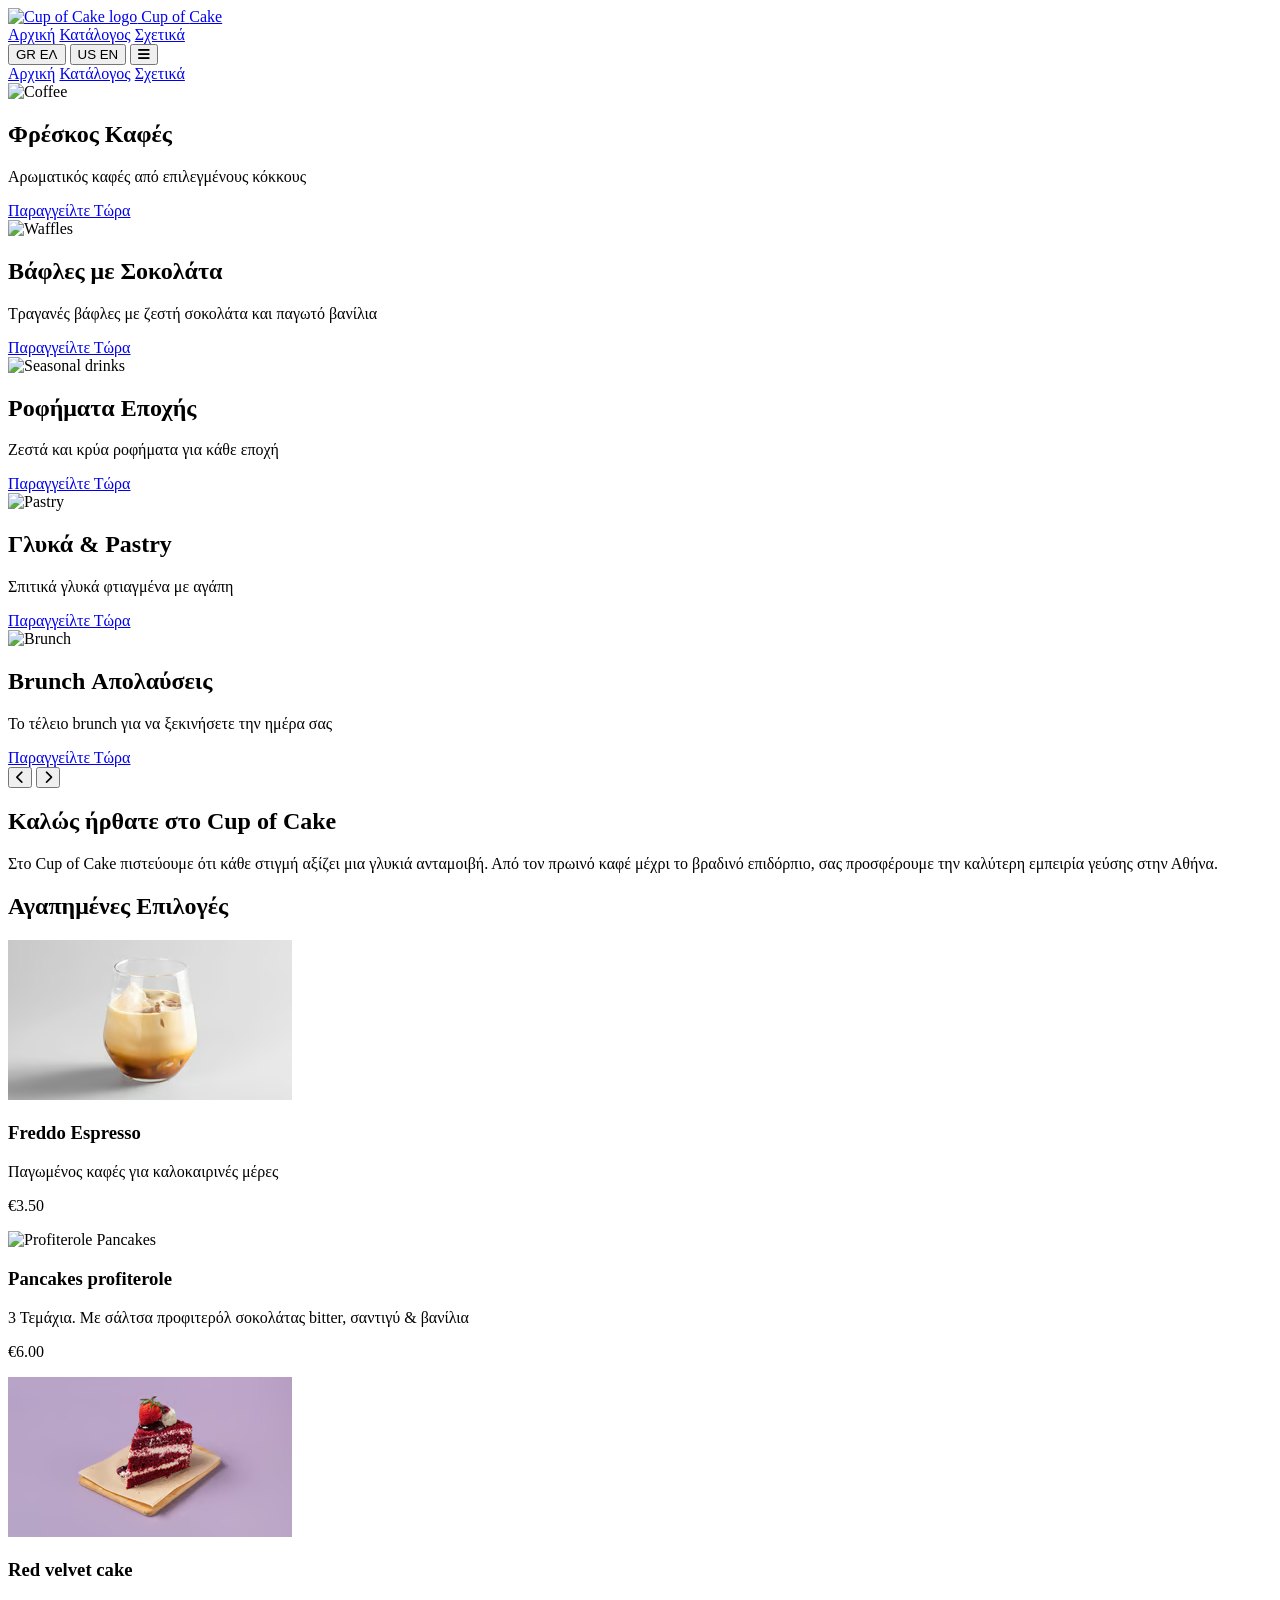
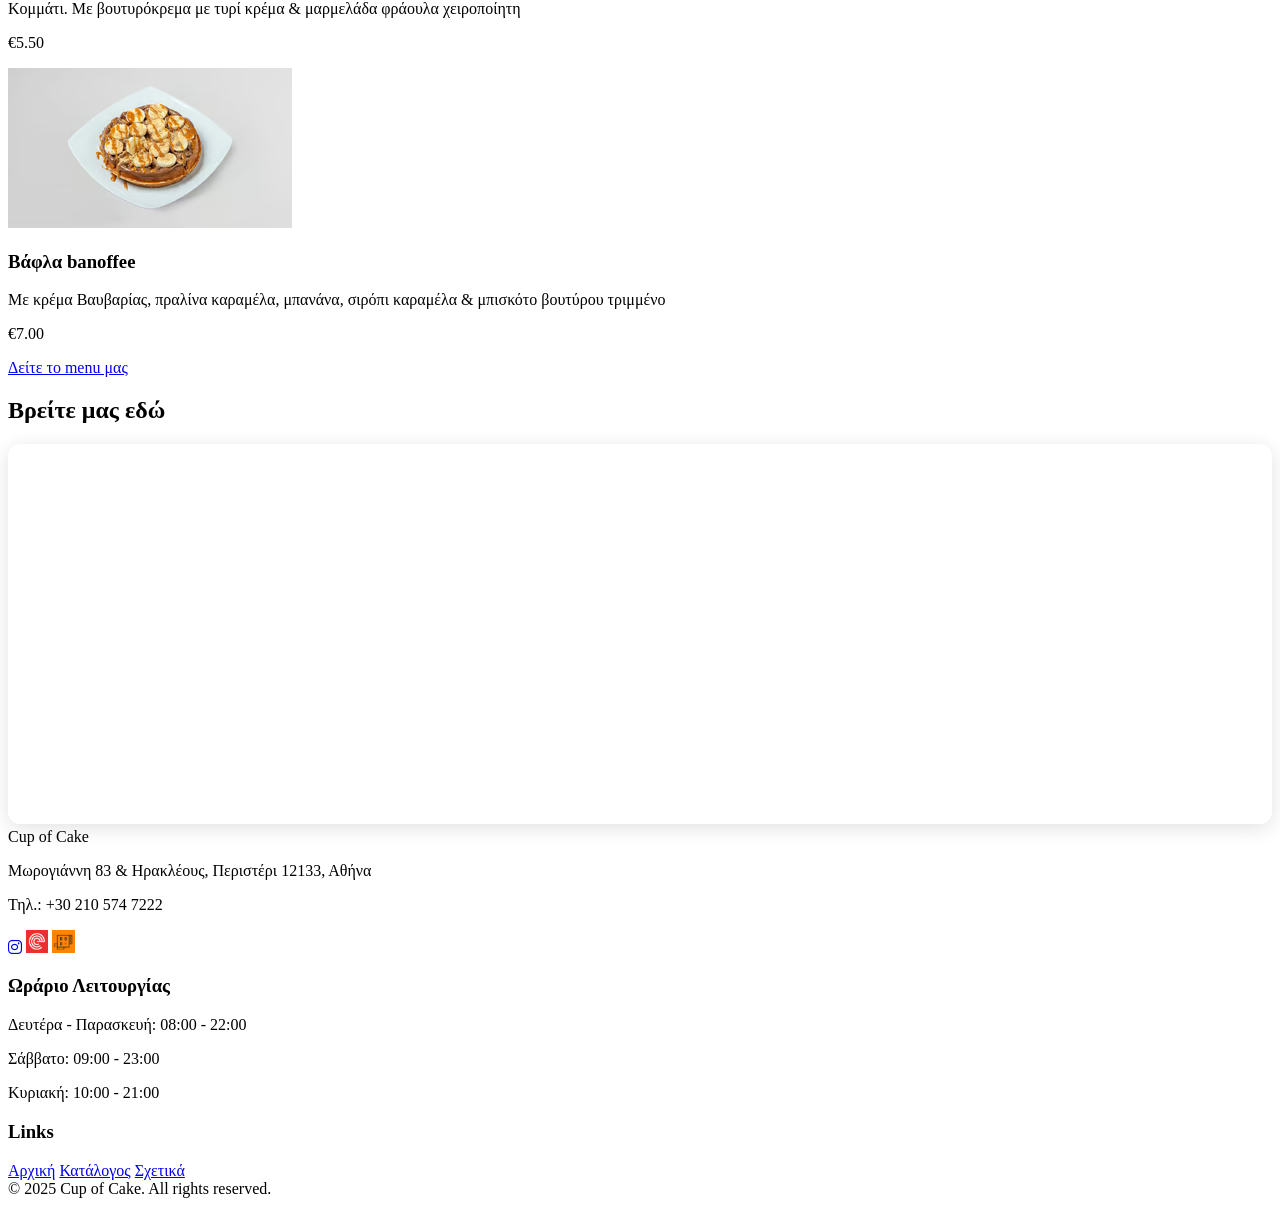
==== index.html @ 383d657e "Update featured items: Replace placeholder images and update descriptions for accuracy" ====
<!DOCTYPE html>
<html lang="el">
<head>
  <meta charset="UTF-8" />
  <meta name="viewport" content="width=device-width, initial-scale=1.0" />
  <title>Cup of Cake - Καφές & Γλυκά</title>
  <script src="https://cdn.tailwindcss.com"></script>
  <link rel="stylesheet" href="https://cdnjs.cloudflare.com/ajax/libs/font-awesome/6.5.0/css/all.min.css" />
  <link rel="stylesheet" href="assets/styles.css" />
</head>
<body>
  <!-- Content -->


  <!-- ══════════ CAROUSEL ══════════ -->
  <section id="carousel" aria-label="Featured items carousel">

    <!-- Slide 1 -->
    <div class="slide active">
      <img class="slide-img" src="https://images.unsplash.com/photo-1509042239860-f550ce710b93?w=1400&q=80" alt="Coffee" />
      <div class="slide-overlay"></div>
      <div class="slide-caption">
        <h2 data-i18n="slide1-title">Φρέσκος Καφές</h2>
        <p data-i18n="slide1-desc">Αρωματικός καφές από επιλεγμένους κόκκους</p>
        <a href="menu.html" class="carousel-btn-cta" data-i18n="carousel-btn-order">Παραγγείλτε Τώρα</a>
      </div>
    </div>

    <!-- Slide 2 -->
    <div class="slide">
      <img class="slide-img" src="https://images.unsplash.com/photo-1562376552-0d160a2f238d?w=1400&q=80" alt="Waffles" />
      <div class="slide-overlay"></div>
      <div class="slide-caption">
        <h2 data-i18n="slide2-title">Βάφλες με Σοκολάτα</h2>
        <p data-i18n="slide2-desc">Τραγανές βάφλες με ζεστή σοκολάτα και παγωτό βανίλια</p>
        <a href="menu.html" class="carousel-btn-cta" data-i18n="carousel-btn-order">Παραγγείλτε Τώρα</a>
      </div>
    </div>

    <!-- Slide 3 -->
    <div class="slide">
      <img class="slide-img" src="https://images.unsplash.com/photo-1495474472287-4d71bcdd2085?w=1400&q=80" alt="Seasonal drinks" />
      <div class="slide-overlay"></div>
      <div class="slide-caption">
        <h2 data-i18n="slide3-title">Ροφήματα Εποχής</h2>
        <p data-i18n="slide3-desc">Ζεστά και κρύα ροφήματα για κάθε εποχή</p>
        <a href="menu.html" class="carousel-btn-cta" data-i18n="carousel-btn-order">Παραγγείλτε Τώρα</a>
      </div>
    </div>

    <!-- Slide 4 -->
    <div class="slide">
      <img class="slide-img" src="https://images.unsplash.com/photo-1488477181946-6428a0291777?w=1400&q=80" alt="Pastry" />
      <div class="slide-overlay"></div>
      <div class="slide-caption">
        <h2 data-i18n="slide4-title">Γλυκά & Pastry</h2>
        <p data-i18n="slide4-desc">Σπιτικά γλυκά φτιαγμένα με αγάπη</p>
        <a href="menu.html" class="carousel-btn-cta" data-i18n="carousel-btn-order">Παραγγείλτε Τώρα</a>
      </div>
    </div>

    <!-- Slide 5 -->
    <div class="slide">
      <img class="slide-img" src="https://images.unsplash.com/photo-1533089860892-a7c6f0a88666?w=1400&q=80" alt="Brunch" />
      <div class="slide-overlay"></div>
      <div class="slide-caption">
        <h2 data-i18n="slide5-title">Brunch Απολαύσεις</h2>
        <p data-i18n="slide5-desc">Το τέλειο brunch για να ξεκινήσετε την ημέρα σας</p>
        <a href="menu.html" class="carousel-btn-cta" data-i18n="carousel-btn-order">Παραγγείλτε Τώρα</a>
      </div>
    </div>

    <!-- Controls -->
    <button class="carousel-arrow" id="prev-btn" aria-label="Previous"><i class="fa fa-chevron-left"></i></button>
    <button class="carousel-arrow" id="next-btn" aria-label="Next"><i class="fa fa-chevron-right"></i></button>
    <div id="dots">
      <span class="dot active" data-idx="0"></span>
      <span class="dot" data-idx="1"></span>
      <span class="dot" data-idx="2"></span>
      <span class="dot" data-idx="3"></span>
      <span class="dot" data-idx="4"></span>
    </div>
  </section>

  <!-- ══════════ INTRO ══════════ -->
  <section id="intro" class="py-16 px-6">
    <div class="max-w-4xl mx-auto text-center">
      <h2 class="section-title mx-auto" data-i18n="intro-title">Καλώς ήρθατε στο Cup of Cake</h2>
      <p class="mt-6 text-lg leading-relaxed text-gray-700" data-i18n="intro-text">
        Στο Cup of Cake πιστεύουμε ότι κάθε στιγμή αξίζει μια γλυκιά ανταμοιβή. 
        Από τον πρωινό καφέ μέχρι το βραδινό επιδόρπιο, σας προσφέρουμε την καλύτερη εμπειρία γεύσης στην Αθήνα.
      </p>
    </div>
  </section>

  <!-- ══════════ FEATURED ITEMS ══════════ -->
  <section class="py-16 px-6" style="background: var(--pale-3);">
    <div class="max-w-7xl mx-auto">
      <div class="text-center mb-12">
        <h2 class="section-title mx-auto" data-i18n="featured-title">Αγαπημένες Επιλογές</h2>
      </div>
      <div class="grid grid-cols-1 sm:grid-cols-2 lg:grid-cols-4 gap-8">
        <!-- Card 1 -->
        <div class="feat-card">
          <img src="assets/freddo-espresso.avif" alt="Freddo Espresso" />
          <div class="p-4">
            <h3 class="font-bold text-lg" style="color:var(--primary-dark)" data-i18n="feat1-name">Freddo Espresso</h3>
            <p class="text-gray-500 text-sm mt-1" data-i18n="feat1-desc">Παγωμένος καφές για καλοκαιρινές μέρες</p>
            <p class="font-bold mt-3" style="color:var(--primary-light)">€3.50</p>
          </div>
        </div>
        <!-- Card 2 -->
        <div class="feat-card">
          <img src="assets/profiterole_pancake.avif" alt="Profiterole Pancakes" />
          <div class="p-4">
            <h3 class="font-bold text-lg" style="color:var(--primary-dark)" data-i18n="feat2-name">Pancakes profiterole</h3>
            <p class="text-gray-500 text-sm mt-1" data-i18n="feat2-desc">3 Τεμάχια. Με σάλτσα προφιτερόλ σοκολάτας bitter, σαντιγύ & βανίλια</p>
            <p class="font-bold mt-3" style="color:var(--primary-light)">€6.00</p>
          </div>
        </div>
        <!-- Card 3 -->
        <div class="feat-card">
          <img src="assets/red_velvet.avif" alt="Red Velvet" />
          <div class="p-4">
            <h3 class="font-bold text-lg" style="color:var(--primary-dark)" data-i18n="feat3-name">Red velvet cake</h3>
            <p class="text-gray-500 text-sm mt-1" data-i18n="feat3-desc">Κομμάτι. Με βουτυρόκρεμα με τυρί κρέμα & μαρμελάδα φράουλα χειροποίητη</p>
            <p class="font-bold mt-3" style="color:var(--primary-light)">€5.50</p>
          </div>
        </div>
        <!-- Card 4 -->
        <div class="feat-card">
          <img src="assets/baphla-banoffee.avif" alt="Banoffee Waffles" />
          <div class="p-4">
            <h3 class="font-bold text-lg" style="color:var(--primary-dark)" data-i18n="feat4-name">Βάφλα banoffee</h3>
            <p class="text-gray-500 text-sm mt-1" data-i18n="feat4-desc">Με κρέμα Βαυβαρίας, πραλίνα καραμέλα, μπανάνα, σιρόπι καραμέλα & μπισκότο βουτύρου τριμμένο</p>
            <p class="font-bold mt-3" style="color:var(--primary-light)">€7.00</p>
          </div>
        </div>
      </div>
      <div class="text-center mt-10">
        <a href="menu.html" class="btn-primary" data-i18n="view-menu-btn">Δείτε το menu μας</a>
      </div>
    </div>
  </section>

  <!-- ══════════ MAP ══════════ -->
  <section id="map-section" class="py-12 px-6">
    <div class="max-w-5xl mx-auto">
      <h2 class="section-title text-center w-full block mb-8" data-i18n="footer-map-title">Βρείτε μας εδώ</h2>
      <div class="map-container">
        <iframe
          title="Cup of Cake location"
          src="https://www.google.com/maps/embed?pb=!1m18!1m12!1m3!1d3144.0!2d23.6897!3d37.9984!2m3!1f0!2f0!3f0!3m2!1i1024!2i768!4f13.1!3m3!1m2!1s0x14a1bd1f067782a3%3A0x2736354576668bfe!2sMorogianni%2083%2C%20Peristeri%20121%2033!5e0!3m2!1sel!2sgr!4v1700000000000!5m2!1sel!2sgr"
          width="100%"
          height="380"
          style="border:0; border-radius:12px; box-shadow:0 4px 20px rgba(0,0,0,0.12);"
          allowfullscreen=""
          loading="lazy"
          referrerpolicy="no-referrer-when-downgrade">
        </iframe>
      </div>
    </div>
  </section>


  <!-- ══════════ SCRIPTS ══════════ -->
  <script src="js/translations.js"></script>
  <script src="js/load-components.js"></script>
  <script>
    // ── Carousel ──────────────────────────────────────────────────────────────
    const slides = document.querySelectorAll('.slide');
    const dots   = document.querySelectorAll('.dot');
    let current  = 0;
    let timer;

    function showSlide(n) {
      slides[current].classList.remove('active');
      dots[current].classList.remove('active');
      current = (n + slides.length) % slides.length;
      slides[current].classList.add('active');
      dots[current].classList.add('active');
    }

    function startAutoplay() {
      timer = setInterval(() => showSlide(current + 1), 5000);
    }
    function stopAutoplay() { clearInterval(timer); }

    document.getElementById('prev-btn').addEventListener('click', () => { stopAutoplay(); showSlide(current - 1); startAutoplay(); });
    document.getElementById('next-btn').addEventListener('click', () => { stopAutoplay(); showSlide(current + 1); startAutoplay(); });

    dots.forEach(dot => {
      dot.addEventListener('click', () => { stopAutoplay(); showSlide(+dot.dataset.idx); startAutoplay(); });
    });

    const carousel = document.getElementById('carousel');
    carousel.addEventListener('mouseenter', stopAutoplay);
    carousel.addEventListener('mouseleave', startAutoplay);

    startAutoplay();
  </script>
</body>
</html>
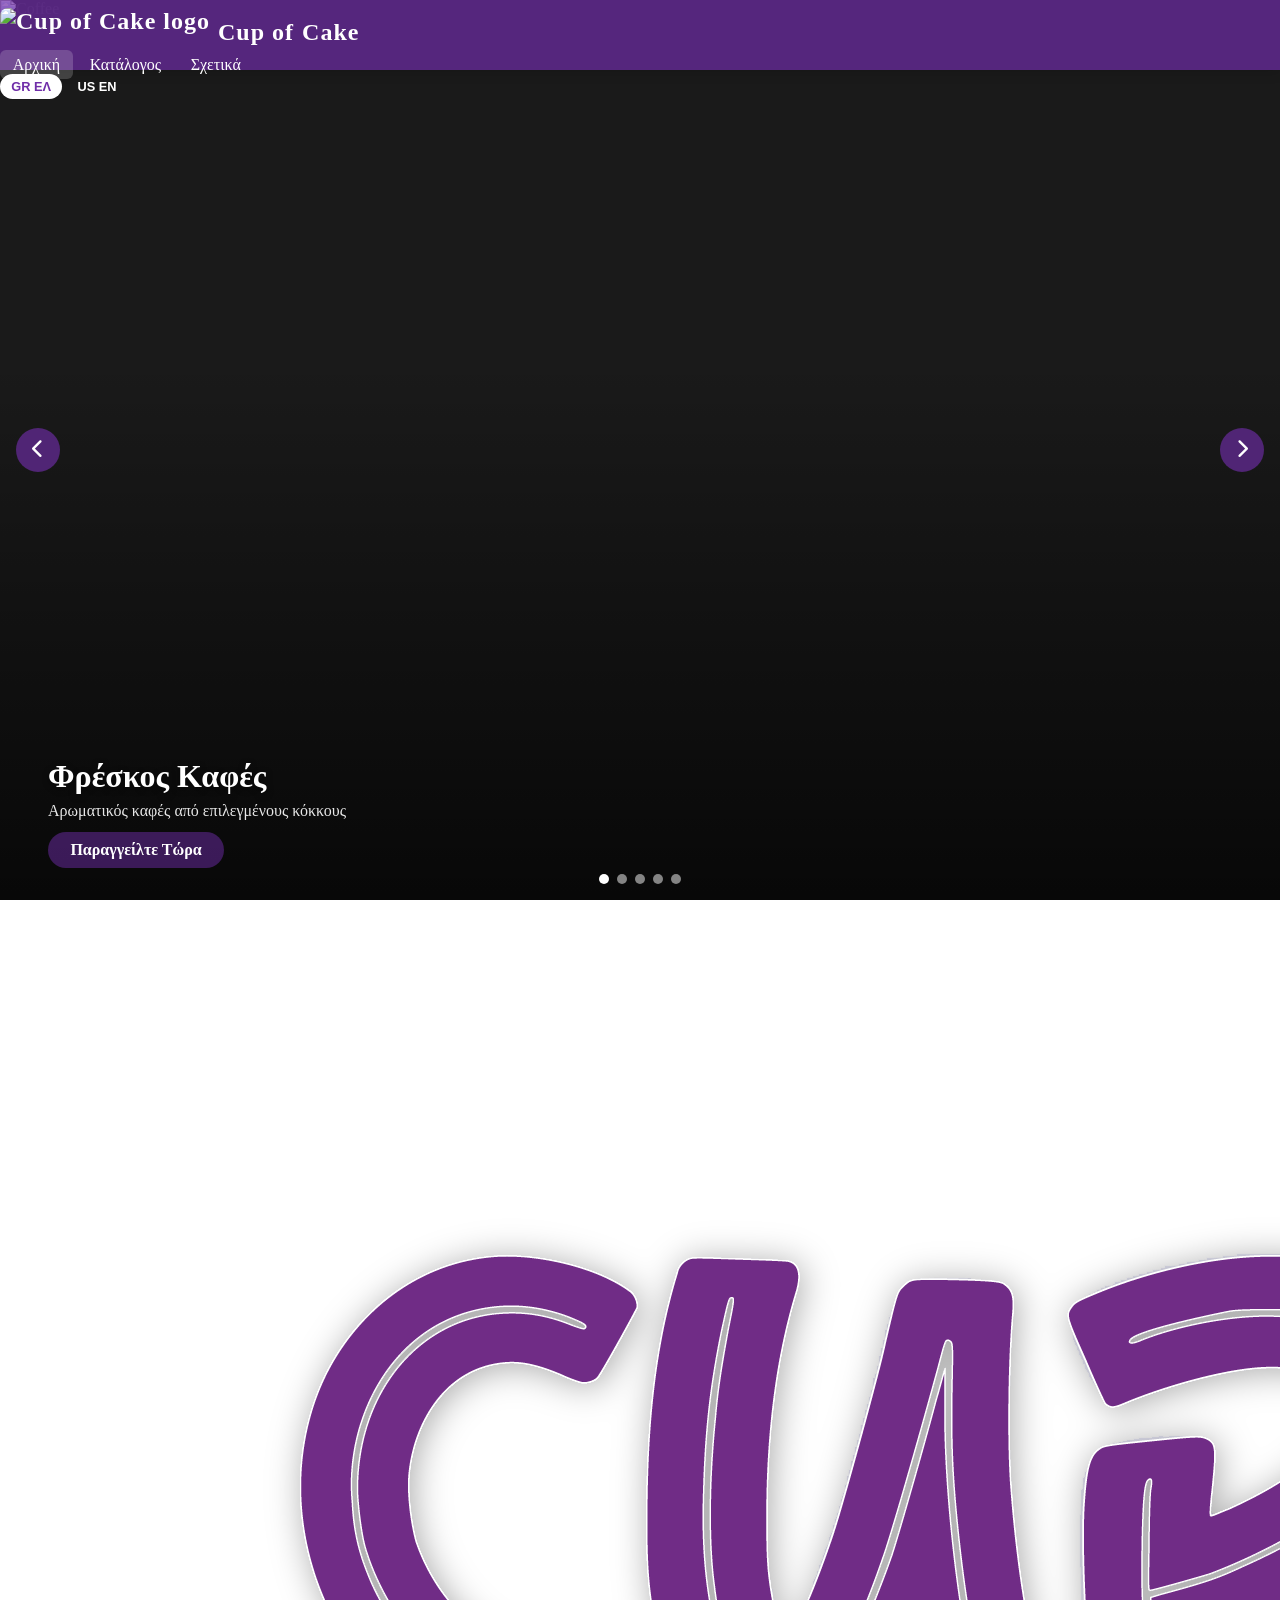
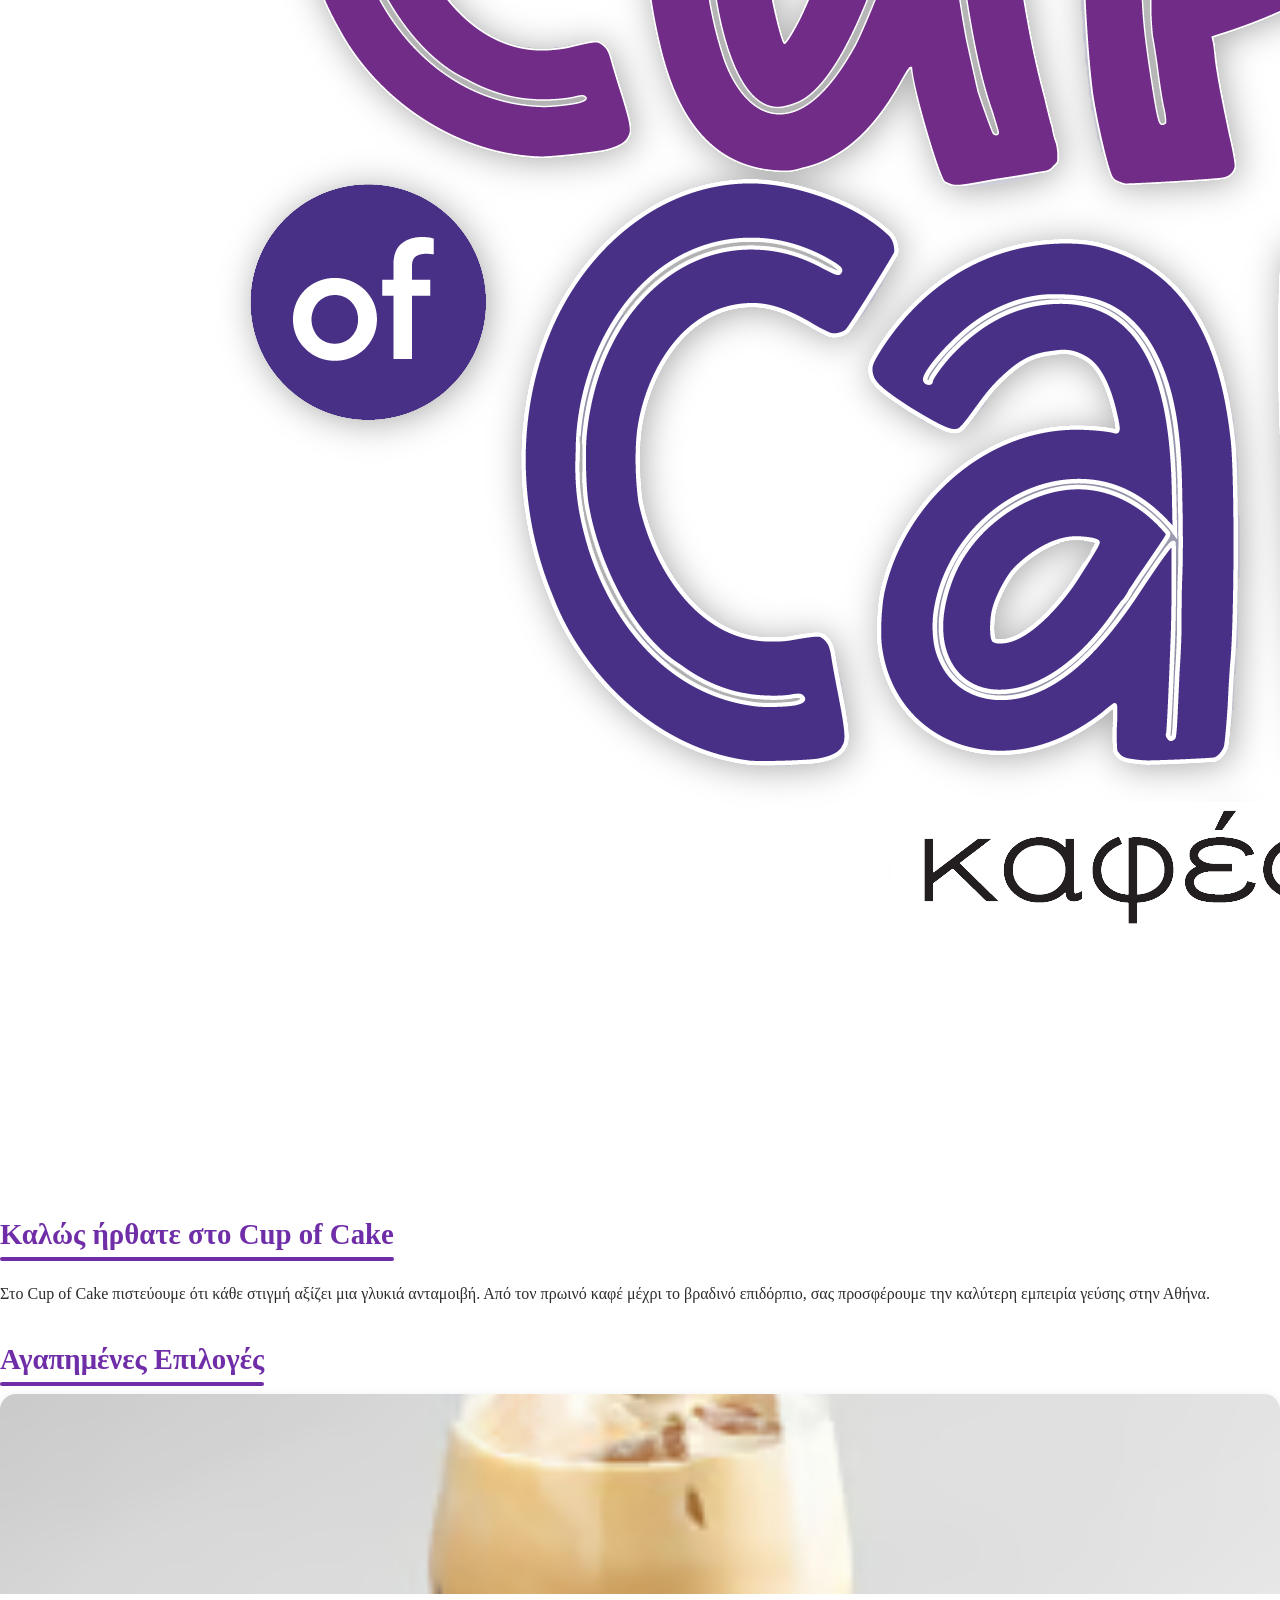
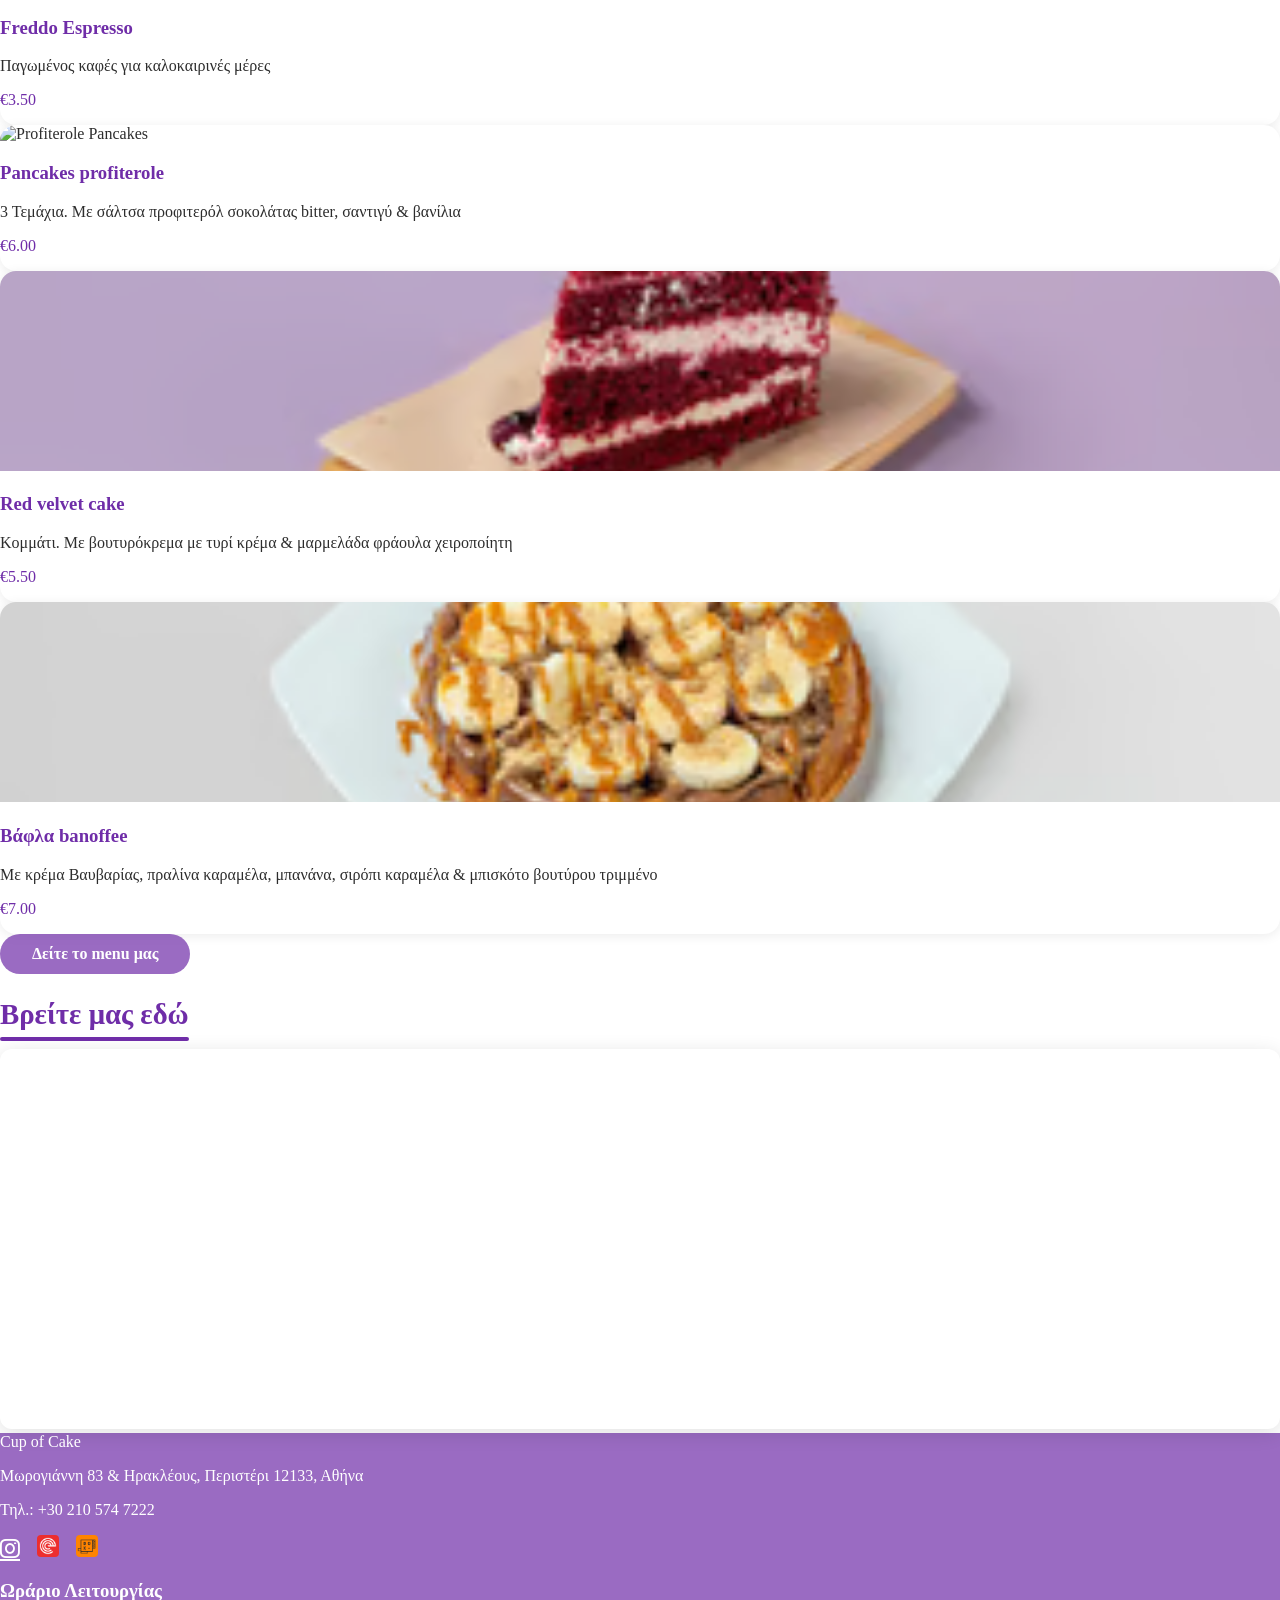
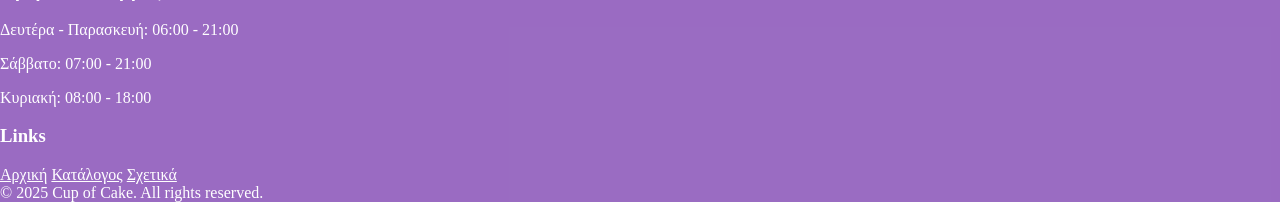
==== commit 56e5c69d: "Update intro section: Enhance layout with logo and text grid for improved presentation" ====
--- a/index.html
+++ b/index.html
@@ -84,12 +84,21 @@
 
   <!-- ══════════ INTRO ══════════ -->
   <section id="intro" class="py-16 px-6">
-    <div class="max-w-4xl mx-auto text-center">
-      <h2 class="section-title mx-auto" data-i18n="intro-title">Καλώς ήρθατε στο Cup of Cake</h2>
-      <p class="mt-6 text-lg leading-relaxed text-gray-700" data-i18n="intro-text">
-        Στο Cup of Cake πιστεύουμε ότι κάθε στιγμή αξίζει μια γλυκιά ανταμοιβή. 
-        Από τον πρωινό καφέ μέχρι το βραδινό επιδόρπιο, σας προσφέρουμε την καλύτερη εμπειρία γεύσης στην Αθήνα.
-      </p>
+    <div class="max-w-6xl mx-auto">
+      <div class="grid grid-cols-1 lg:grid-cols-2 gap-12 items-center">
+        <!-- Left: Logo -->
+        <div class="flex justify-center">
+          <img src="assets/logo.png" alt="Cup of Cake logo" class="max-w-md" />
+        </div>
+        <!-- Right: Text -->
+        <div>
+          <h2 class="section-title" data-i18n="intro-title">Καλώς ήρθατε στο Cup of Cake</h2>
+          <p class="mt-6 text-lg leading-relaxed text-gray-700" data-i18n="intro-text">
+            Στο Cup of Cake πιστεύουμε ότι κάθε στιγμή αξίζει μια γλυκιά ανταμοιβή. 
+            Από τον πρωινό καφέ μέχρι το βραδινό επιδόρπιο, σας προσφέρουμε την καλύτερη εμπειρία γεύσης στην Αθήνα.
+          </p>
+        </div>
+      </div>
     </div>
   </section>
 
--- a/assets/styles.css
+++ b/assets/styles.css
@@ -0,0 +1,476 @@
+:root {
+  --primary-dark: #6F2DA8;
+  --primary-light: #6F2DA8;
+  --pale-1: #FFFFFF;
+  --pale-2: #FFFFFF;
+  --pale-3: #FFFFFF;
+  --text-dark: #2D2D2D;
+  --text-light: #FFFFFF;
+}
+
+* { box-sizing: border-box; }
+
+body {
+  font-family: Tahoma, Verdana;
+  color: var(--text-dark);
+  background-color: var(--pale-3);
+  margin: 0;
+}
+
+/* ── Sticky Navbar ─────────────────────────────── */
+#navbar {
+  position: fixed;
+  top: 0;
+  left: 0;
+  right: 0;
+  z-index: 1000;
+  background: rgba(111, 45, 168, 0.7);
+  box-shadow: 0 2px 12px rgba(0,0,0,0.15);
+  height: 70px;
+}
+
+#navbar > div {
+  padding-top: 0.5rem;
+  padding-bottom: 0;
+}
+
+.nav-logo {
+  font-size: 1.5rem;
+  font-weight: 800;
+  color: var(--text-light);
+  text-decoration: none;
+  letter-spacing: 1px;
+  display: flex;
+  align-items: center;
+  gap: 0.5rem;
+  transition: transform 0.8s ease;
+}
+
+.nav-logo img {
+  height: 3rem;
+  width: auto;
+  border-radius: 8px;
+  transition: transform 1s cubic-bezier(0.68, -0.55, 0.265, 1.55);
+}
+
+.nav-logo:hover img {
+  transform: rotate(360deg);
+}
+
+.nav-link {
+  color: var(--text-light);
+  text-decoration: none;
+  font-weight: 500;
+  padding: 0.4rem 0.8rem;
+  border-radius: 6px;
+  transition: background 0.25s, color 0.25s, letter-spacing 0.25s;
+}
+
+.nav-link:hover {
+  background: rgba(255,255,255,0.18);
+  letter-spacing: 0.05em;
+}
+
+.nav-link.active {
+  background: rgba(255,255,255,0.18);
+}
+
+/* ── Language buttons ──────────────────────────── */
+.lang-toggle {
+  display: flex;
+  background: rgba(255,255,255,0.15);
+  border-radius: 20px;
+  padding: 2px;
+  gap: 2px;
+}
+
+.lang-btn {
+  cursor: pointer;
+  padding: 0.3rem 0.7rem;
+  border-radius: 18px;
+  border: none;
+  background: transparent;
+  color: var(--text-light);
+  font-size: 0.8rem;
+  font-weight: 600;
+  transition: background 0.2s, color 0.2s;
+}
+
+.lang-btn:hover { background: rgba(255,255,255,0.1); }
+
+.lang-btn.lang-active {
+  background: var(--text-light);
+  color: var(--primary-dark);
+}
+
+/* ── Hamburger menu ────────────────────────────── */
+#nav-toggle { display: none; }
+#mobile-menu { display: none; }
+
+@media (max-width: 767px) {
+  #nav-toggle { display: block; }
+  #mobile-menu { background: var(--primary-dark); padding: 0.5rem 1rem 1rem; }
+  #mobile-menu.open { display: block; }
+  #mobile-menu .nav-link { display: block; padding: 0.5rem 0; }
+}
+
+/* ── Hero Carousel (index.html) ────────────────── */
+#carousel {
+  position: relative;
+  overflow: hidden;
+  width: 100%;
+  height: calc(100dvh);
+  background: #1a1a1a;
+}
+
+@media (max-width: 767px) { #carousel { height: 70vh; } }
+
+.slide {
+  position: absolute;
+  inset: 0;
+  opacity: 0;
+  transition: opacity 0.8s ease;
+  display: flex;
+  align-items: flex-end;
+}
+
+.slide.active { opacity: 1; z-index: 1; }
+
+.slide-img {
+  position: absolute;
+  inset: 0;
+  width: 100%;
+  height: 100%;
+  object-fit: cover;
+}
+
+.slide-overlay {
+  position: absolute;
+  inset: 0;
+  background: linear-gradient(to top, rgba(0,0,0,0.7) 0%, transparent 60%);
+}
+
+.slide-caption {
+  position: relative;
+  z-index: 2;
+  padding: 2rem 3rem;
+  color: var(--text-light);
+}
+
+@media (max-width: 767px) { .slide-caption { padding: 1rem 1.2rem; } }
+
+.slide-caption h2 {
+  font-size: 2rem;
+  font-weight: 800;
+  margin: 0 0 0.4rem;
+  text-shadow: 0 2px 6px rgba(0,0,0,0.5);
+}
+
+@media (max-width: 767px) { .slide-caption h2 { font-size: 1.3rem; } }
+
+.slide-caption p {
+  font-size: 1rem;
+  margin: 0 0 0.8rem;
+  opacity: 0.9;
+}
+
+.carousel-btn-cta {
+  display: inline-block;
+  padding: 0.55rem 1.4rem;
+  border-radius: 25px;
+  background: rgba(111, 45, 168, 0.5) !important;
+  color: var(--text-light);
+  font-weight: 700;
+  text-decoration: none;
+  transition: transform 0.2s, box-shadow 0.2s;
+}
+
+.carousel-btn-cta:hover { 
+  transform: scale(1.05); 
+  background: rgba(111, 45, 168, 1) !important;
+}
+
+/* Prev / Next arrows */
+.carousel-arrow {
+  position: absolute;
+  top: 50%;
+  transform: translateY(-50%);
+  z-index: 10;
+  background: rgba(111,45,168,0.65);
+  color: #fff;
+  border: none;
+  width: 44px;
+  height: 44px;
+  border-radius: 50%;
+  font-size: 1.2rem;
+  cursor: pointer;
+  display: flex;
+  align-items: center;
+  justify-content: center;
+  transition: background 0.2s;
+}
+
+.carousel-arrow:hover { background: var(--primary-dark); }
+#prev-btn { left: 1rem; }
+#next-btn { right: 1rem; }
+
+/* Dot indicators */
+#dots {
+  position: absolute;
+  bottom: 1rem;
+  left: 50%;
+  transform: translateX(-50%);
+  display: flex;
+  gap: 8px;
+  z-index: 10;
+}
+
+.dot {
+  width: 10px; height: 10px;
+  border-radius: 50%;
+  background: rgba(255,255,255,0.5);
+  cursor: pointer;
+  transition: background 0.3s;
+}
+
+.dot.active { background: var(--text-light); }
+
+/* ── Section headings ──────────────────────────── */
+.section-title {
+  font-size: 1.8rem;
+  font-weight: 800;
+  color: var(--primary-dark);
+  position: relative;
+  display: inline-block;
+  margin-bottom: 0.5rem;
+}
+
+.section-title::after {
+  content: '';
+  display: block;
+  height: 4px;
+  border-radius: 2px;
+  background: var(--primary-dark);
+  margin-top: 6px;
+}
+
+/* ── Featured cards (index.html) ───────────────── */
+.feat-card {
+  background: #fff;
+  border-radius: 16px;
+  overflow: hidden;
+  box-shadow: 0 2px 12px rgba(0,0,0,0.08);
+  transition: transform 0.25s, box-shadow 0.25s;
+  cursor: pointer;
+}
+
+.feat-card:hover {
+  transform: translateY(-6px);
+  box-shadow: 0 8px 28px rgba(111,45,168,0.18);
+}
+
+.feat-card img {
+  width: 100%;
+  height: 200px;
+  object-fit: cover;
+  transition: transform 0.4s;
+}
+
+.feat-card:hover img { transform: scale(1.05); }
+
+/* ── Primary button ────────────────────────────── */
+.btn-primary {
+  display: inline-block;
+  padding: 0.7rem 2rem;
+  border-radius: 30px;
+  background: rgba(111, 45, 168, 0.7);
+  color: var(--text-light);
+  font-weight: 700;
+  text-decoration: none;
+  transition: transform 0.2s, box-shadow 0.2s, opacity 0.2s;
+}
+
+.btn-primary:hover {
+  transform: scale(1.04);
+  box-shadow: 0 6px 20px rgba(111,45,168,0.35);
+  opacity: 0.92;
+}
+
+/* ── Category header badge (menu.html) ───────── */
+.cat-badge {
+  display: inline-flex;
+  align-items: center;
+  gap: 0.5rem;
+  padding: 0.4rem 1.2rem;
+  border-radius: 30px;
+  font-size: 1.2rem;
+  font-weight: 700;
+  color: var(--text-light);
+  background: rgba(111, 45, 168, 0.7);
+  margin-bottom: 1.2rem;
+}
+
+/* ── Menu item card (menu.html) ────────────────── */
+.menu-card {
+  background: #fff;
+  border-radius: 14px;
+  padding: 1.2rem;
+  box-shadow: 0 2px 10px rgba(0,0,0,0.07);
+  transition: transform 0.25s, box-shadow 0.25s;
+  display: flex;
+  flex-direction: column;
+}
+
+.menu-card:hover {
+  transform: translateY(-5px);
+  box-shadow: 0 8px 24px rgba(111,45,168,0.16);
+}
+
+.menu-card .item-name {
+  font-size: 1rem;
+  font-weight: 700;
+  color: var(--primary-dark);
+}
+
+.menu-card .item-desc {
+  font-size: 0.875rem;
+  color: #666;
+  margin-top: 0.3rem;
+  flex: 1;
+}
+
+.menu-card .item-price {
+  font-size: 1rem;
+  font-weight: 700;
+  color: var(--primary-light);
+  margin-top: 0.7rem;
+}
+
+/* ── Hero banners ──────────────────────────────── */
+.menu-hero, .about-hero {
+  background-image: linear-gradient(to top, rgba(0,0,0,0.85) 0%, rgba(0,0,0,0.5) 40%, rgba(0,0,0,0.2) 100%), url('cover.avif');
+  background-size: cover;
+  background-position: center;
+  background-attachment: fixed;
+  height: 520px;
+  display: flex;
+  flex-direction: column;
+  justify-content: center;
+  align-items: center;
+  text-align: center;
+  color: var(--text-light);
+}
+
+@media (max-width: 767px) { .menu-hero, .about-hero { height: 340px; } }
+
+.menu-hero h1, .about-hero h1 {
+  text-shadow: 0 3px 10px rgba(0,0,0,0.7);
+}
+
+.menu-hero p, .about-hero p {
+  text-shadow: 0 2px 8px rgba(0,0,0,0.6);
+}
+
+/* ── Info cards (about_us.html) ────────────────── */
+.info-card {
+  background: #fff;
+  border-radius: 16px;
+  padding: 2rem;
+  box-shadow: 0 2px 12px rgba(0,0,0,0.07);
+  transition: transform 0.25s, box-shadow 0.25s;
+}
+
+.info-card:hover {
+  transform: translateY(-5px);
+  box-shadow: 0 8px 28px rgba(111,45,168,0.14);
+}
+
+/* ── Value pills (about_us.html) ───────────────── */
+.value-pill {
+  display: inline-flex;
+  align-items: center;
+  gap: 0.5rem;
+  padding: 0.5rem 1.2rem;
+  border-radius: 30px;
+  background: rgba(111, 45, 168, 0.7);
+  color: var(--text-light);
+  font-weight: 600;
+  font-size: 0.95rem;
+  transition: transform 0.2s;
+}
+
+.value-pill:hover { transform: scale(1.05); }
+
+/* ── Team photo placeholder (about_us.html) ───── */
+.photo-placeholder {
+  width: 100%;
+  height: 320px;
+  border-radius: 16px;
+  object-fit: cover;
+  box-shadow: 0 4px 20px rgba(0,0,0,0.15);
+  transition: transform 0.4s;
+}
+
+.photo-placeholder:hover { transform: scale(1.02); }
+
+/* ── 404 content (404_not_found.html) ──────────── */
+.error-content {
+  flex: 1;
+  display: flex;
+  flex-direction: column;
+  align-items: center;
+  justify-content: center;
+  padding: 4rem 1.5rem;
+  text-align: center;
+}
+
+.error-code {
+  font-size: 8rem;
+  font-weight: 900;
+  line-height: 1;
+  color: var(--primary-dark);
+}
+
+@media (max-width: 767px) { .error-code { font-size: 5rem; } }
+
+.error-icon {
+  font-size: 5rem;
+  margin-bottom: 1rem;
+  animation: wobble 2s ease-in-out infinite;
+}
+
+@keyframes wobble {
+  0%, 100% { transform: rotate(-5deg); }
+  50%       { transform: rotate(5deg); }
+}
+
+/* ── Map section ───────────────────────────────── */
+#map-section { background: var(--pale-1); }
+
+.map-container iframe {
+  border-radius: 12px;
+  box-shadow: 0 4px 20px rgba(0,0,0,0.12);
+}
+
+/* ── Intro section (index.html) ────────────────── */
+#intro { background: var(--pale-2); }
+
+/* ── Footer ────────────────────────────────────── */
+footer {
+  background: rgba(111, 45, 168, 0.7);
+  color: var(--text-light);
+}
+
+footer a { color: var(--pale-2); transition: color 0.2s; }
+footer a:hover { color: #fff; }
+
+.social-icon {
+  font-size: 1.4rem;
+  margin-right: 0.8rem;
+  transition: transform 0.2s, color 0.2s;
+  display: inline-flex;
+  align-items: center;
+  justify-content: center;
+}
+
+.social-icon:hover { transform: scale(1.2); color: var(--pale-2); }
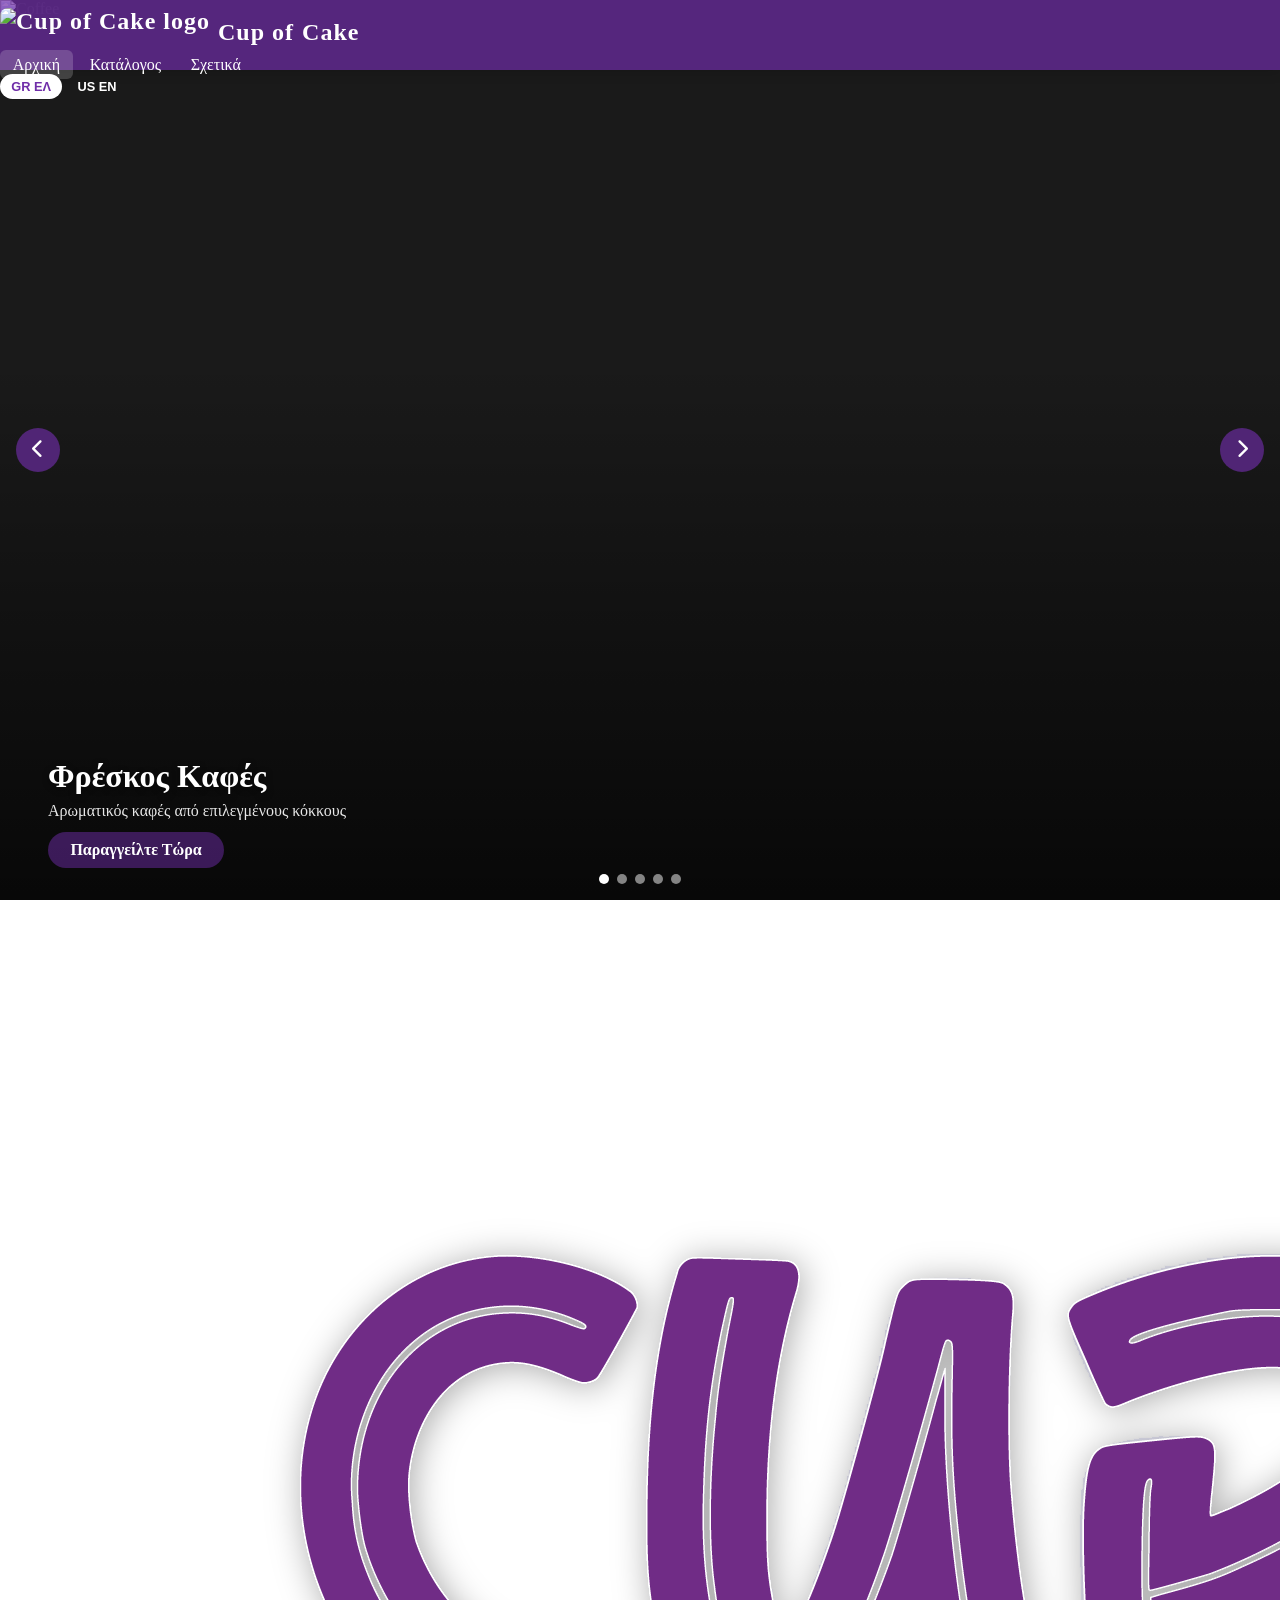
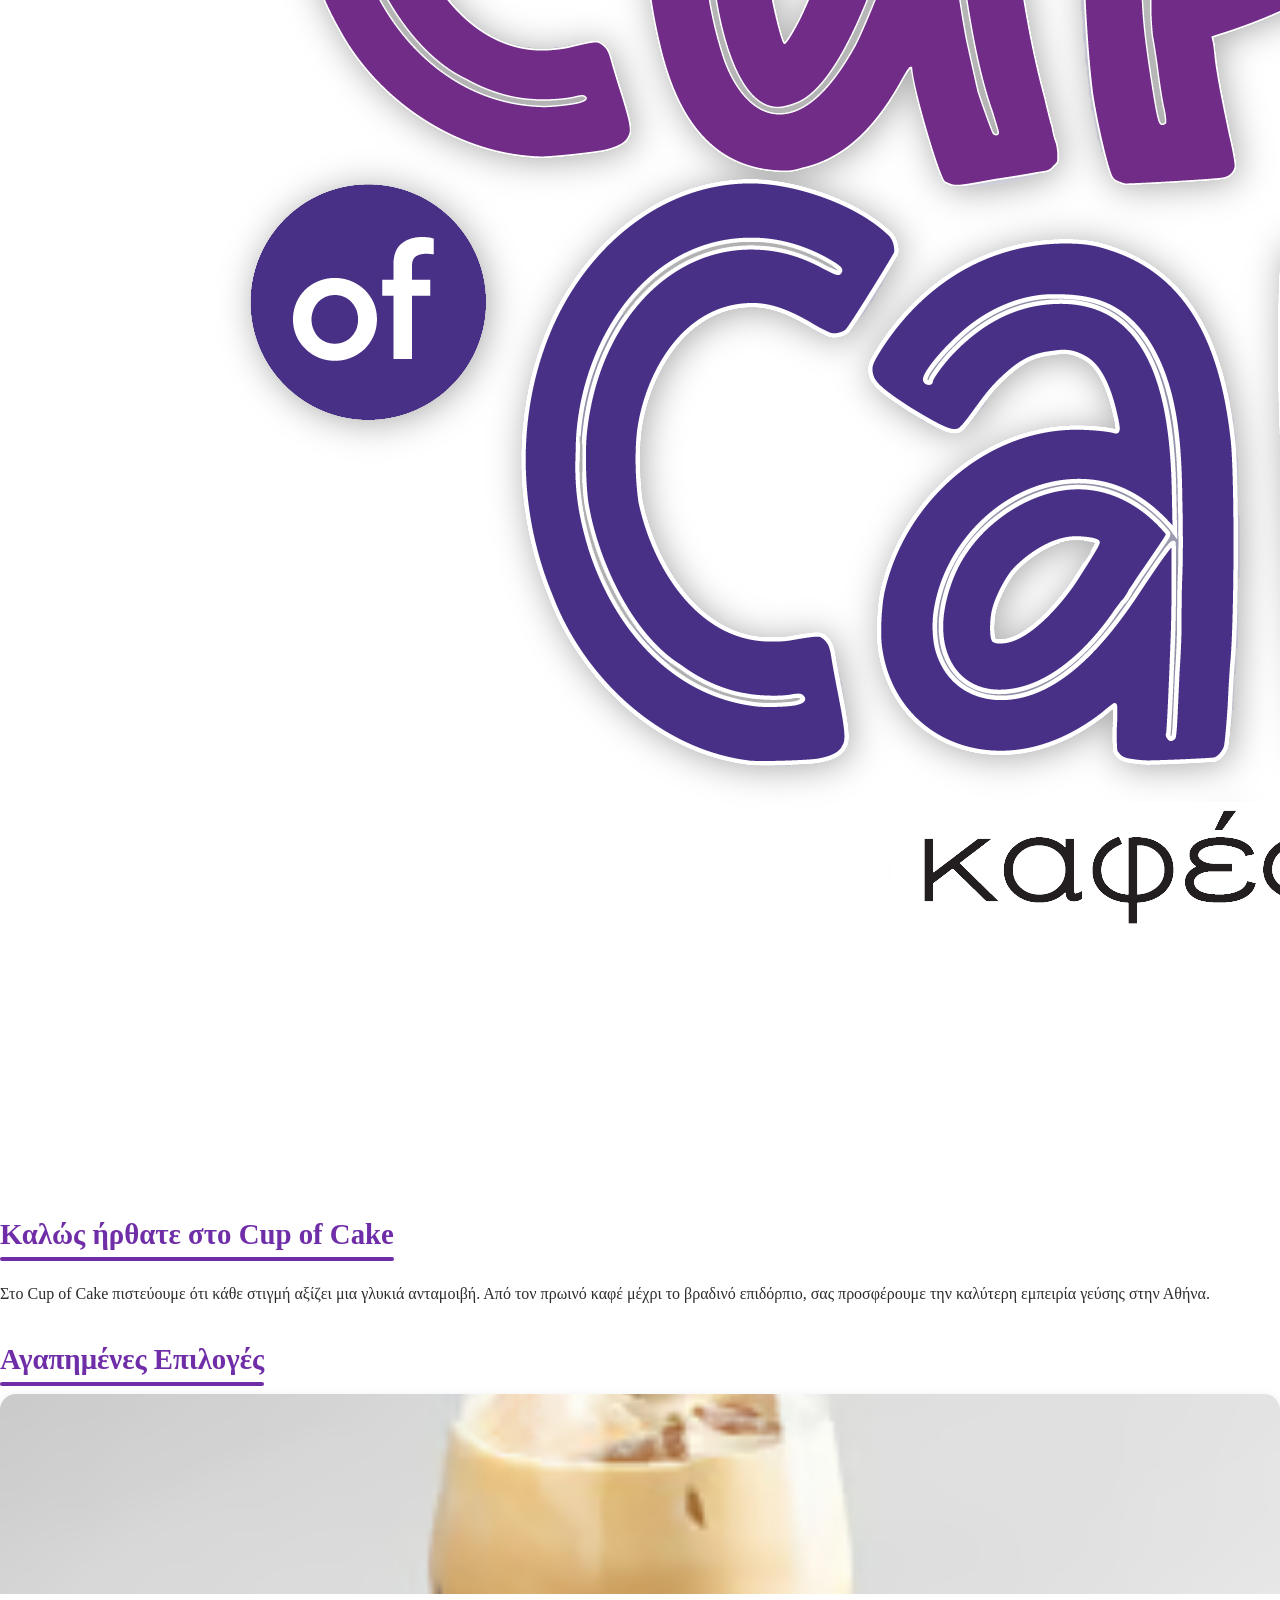
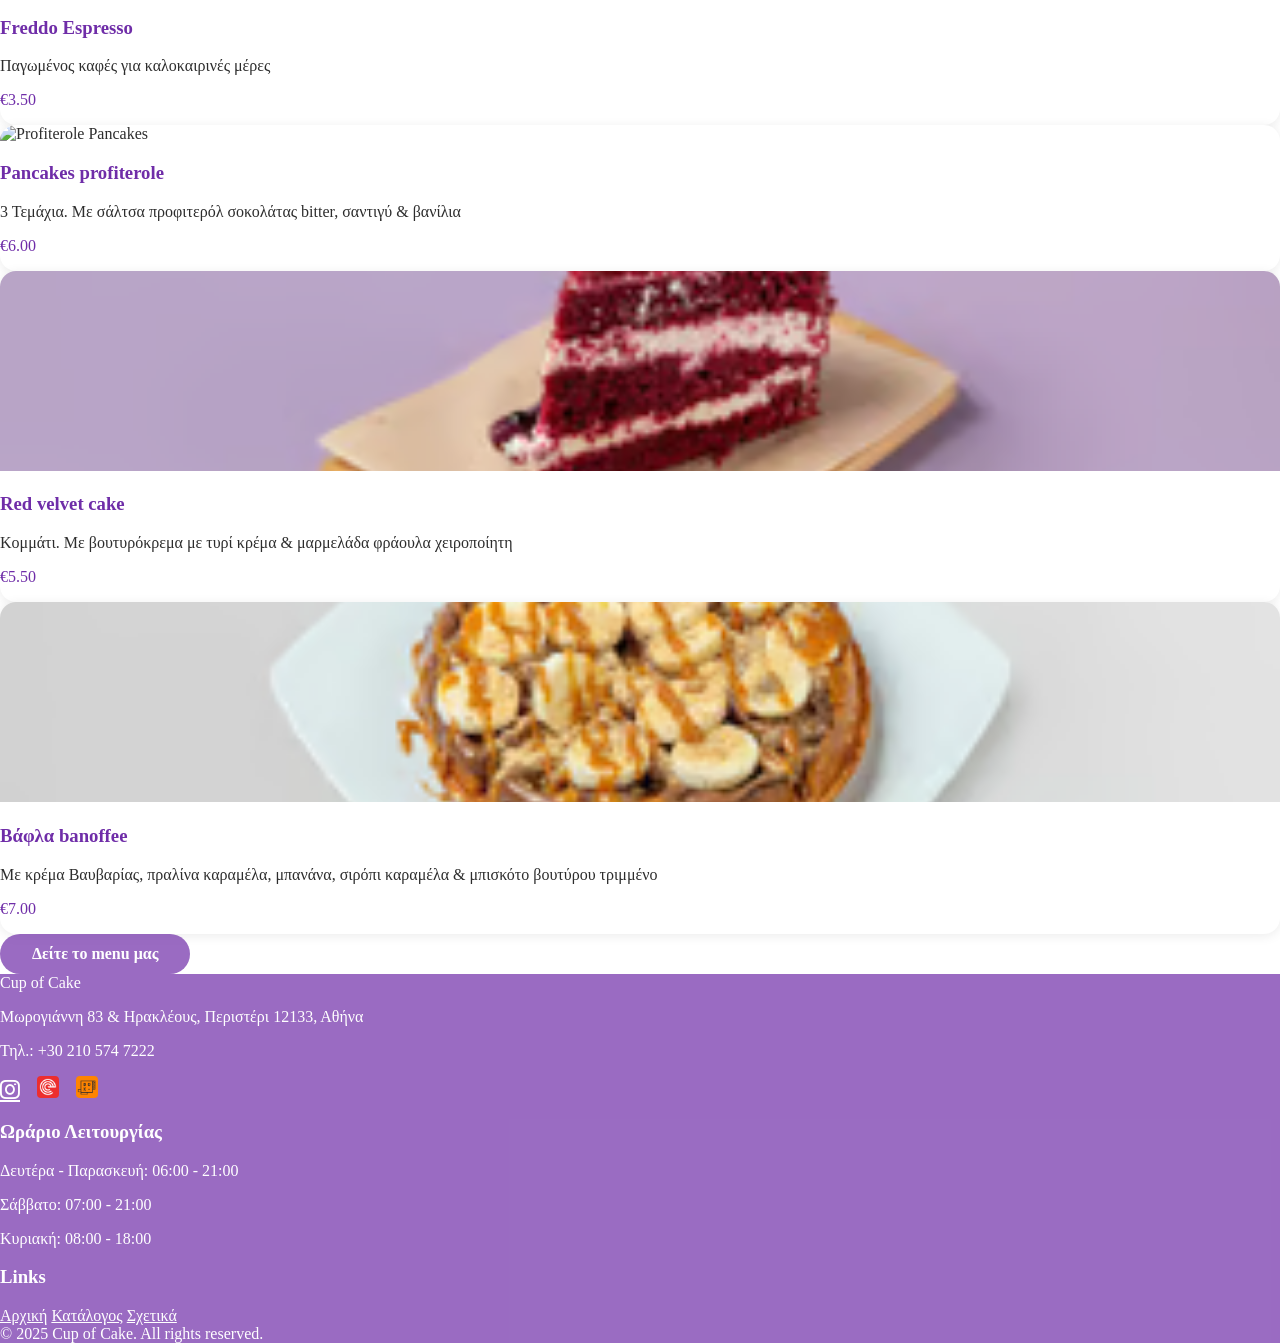
==== commit 19a5723b: "Update index.html: Simplify comments for carousel, intro, and featured items sections" ====
--- a/index.html
+++ b/index.html
@@ -9,13 +9,9 @@
   <link rel="stylesheet" href="assets/styles.css" />
 </head>
 <body>
-  <!-- Content -->
-
-
-  <!-- ══════════ CAROUSEL ══════════ -->
+  <!-- CAROUSEL -->
   <section id="carousel" aria-label="Featured items carousel">
 
-    <!-- Slide 1 -->
     <div class="slide active">
       <img class="slide-img" src="https://images.unsplash.com/photo-1509042239860-f550ce710b93?w=1400&q=80" alt="Coffee" />
       <div class="slide-overlay"></div>
@@ -26,7 +22,6 @@
       </div>
     </div>
 
-    <!-- Slide 2 -->
     <div class="slide">
       <img class="slide-img" src="https://images.unsplash.com/photo-1562376552-0d160a2f238d?w=1400&q=80" alt="Waffles" />
       <div class="slide-overlay"></div>
@@ -37,7 +32,6 @@
       </div>
     </div>
 
-    <!-- Slide 3 -->
     <div class="slide">
       <img class="slide-img" src="https://images.unsplash.com/photo-1495474472287-4d71bcdd2085?w=1400&q=80" alt="Seasonal drinks" />
       <div class="slide-overlay"></div>
@@ -48,7 +42,6 @@
       </div>
     </div>
 
-    <!-- Slide 4 -->
     <div class="slide">
       <img class="slide-img" src="https://images.unsplash.com/photo-1488477181946-6428a0291777?w=1400&q=80" alt="Pastry" />
       <div class="slide-overlay"></div>
@@ -59,7 +52,6 @@
       </div>
     </div>
 
-    <!-- Slide 5 -->
     <div class="slide">
       <img class="slide-img" src="https://images.unsplash.com/photo-1533089860892-a7c6f0a88666?w=1400&q=80" alt="Brunch" />
       <div class="slide-overlay"></div>
@@ -82,7 +74,7 @@
     </div>
   </section>
 
-  <!-- ══════════ INTRO ══════════ -->
+  <!-- INTRO  -->
   <section id="intro" class="py-16 px-6">
     <div class="max-w-6xl mx-auto">
       <div class="grid grid-cols-1 lg:grid-cols-2 gap-12 items-center">
@@ -102,14 +94,14 @@
     </div>
   </section>
 
-  <!-- ══════════ FEATURED ITEMS ══════════ -->
+  <!-- FEATURED ITEMS -->
   <section class="py-16 px-6" style="background: var(--pale-3);">
     <div class="max-w-7xl mx-auto">
       <div class="text-center mb-12">
         <h2 class="section-title mx-auto" data-i18n="featured-title">Αγαπημένες Επιλογές</h2>
       </div>
       <div class="grid grid-cols-1 sm:grid-cols-2 lg:grid-cols-4 gap-8">
-        <!-- Card 1 -->
+
         <div class="feat-card">
           <img src="assets/freddo-espresso.avif" alt="Freddo Espresso" />
           <div class="p-4">
@@ -118,7 +110,7 @@
             <p class="font-bold mt-3" style="color:var(--primary-light)">€3.50</p>
           </div>
         </div>
-        <!-- Card 2 -->
+
         <div class="feat-card">
           <img src="assets/profiterole_pancake.avif" alt="Profiterole Pancakes" />
           <div class="p-4">
@@ -127,7 +119,7 @@
             <p class="font-bold mt-3" style="color:var(--primary-light)">€6.00</p>
           </div>
         </div>
-        <!-- Card 3 -->
+
         <div class="feat-card">
           <img src="assets/red_velvet.avif" alt="Red Velvet" />
           <div class="p-4">
@@ -136,7 +128,7 @@
             <p class="font-bold mt-3" style="color:var(--primary-light)">€5.50</p>
           </div>
         </div>
-        <!-- Card 4 -->
+
         <div class="feat-card">
           <img src="assets/baphla-banoffee.avif" alt="Banoffee Waffles" />
           <div class="p-4">
@@ -152,61 +144,8 @@
     </div>
   </section>
 
-  <!-- ══════════ MAP ══════════ -->
-  <section id="map-section" class="py-12 px-6">
-    <div class="max-w-5xl mx-auto">
-      <h2 class="section-title text-center w-full block mb-8" data-i18n="footer-map-title">Βρείτε μας εδώ</h2>
-      <div class="map-container">
-        <iframe
-          title="Cup of Cake location"
-          src="https://www.google.com/maps/embed?pb=!1m18!1m12!1m3!1d3144.0!2d23.6897!3d37.9984!2m3!1f0!2f0!3f0!3m2!1i1024!2i768!4f13.1!3m3!1m2!1s0x14a1bd1f067782a3%3A0x2736354576668bfe!2sMorogianni%2083%2C%20Peristeri%20121%2033!5e0!3m2!1sel!2sgr!4v1700000000000!5m2!1sel!2sgr"
-          width="100%"
-          height="380"
-          style="border:0; border-radius:12px; box-shadow:0 4px 20px rgba(0,0,0,0.12);"
-          allowfullscreen=""
-          loading="lazy"
-          referrerpolicy="no-referrer-when-downgrade">
-        </iframe>
-      </div>
-    </div>
-  </section>
-
-
-  <!-- ══════════ SCRIPTS ══════════ -->
   <script src="js/translations.js"></script>
   <script src="js/load-components.js"></script>
-  <script>
-    // ── Carousel ──────────────────────────────────────────────────────────────
-    const slides = document.querySelectorAll('.slide');
-    const dots   = document.querySelectorAll('.dot');
-    let current  = 0;
-    let timer;
-
-    function showSlide(n) {
-      slides[current].classList.remove('active');
-      dots[current].classList.remove('active');
-      current = (n + slides.length) % slides.length;
-      slides[current].classList.add('active');
-      dots[current].classList.add('active');
-    }
-
-    function startAutoplay() {
-      timer = setInterval(() => showSlide(current + 1), 5000);
-    }
-    function stopAutoplay() { clearInterval(timer); }
-
-    document.getElementById('prev-btn').addEventListener('click', () => { stopAutoplay(); showSlide(current - 1); startAutoplay(); });
-    document.getElementById('next-btn').addEventListener('click', () => { stopAutoplay(); showSlide(current + 1); startAutoplay(); });
-
-    dots.forEach(dot => {
-      dot.addEventListener('click', () => { stopAutoplay(); showSlide(+dot.dataset.idx); startAutoplay(); });
-    });
-
-    const carousel = document.getElementById('carousel');
-    carousel.addEventListener('mouseenter', stopAutoplay);
-    carousel.addEventListener('mouseleave', startAutoplay);
-
-    startAutoplay();
-  </script>
+  <script src="js/carousel.js"></script>
 </body>
 </html>
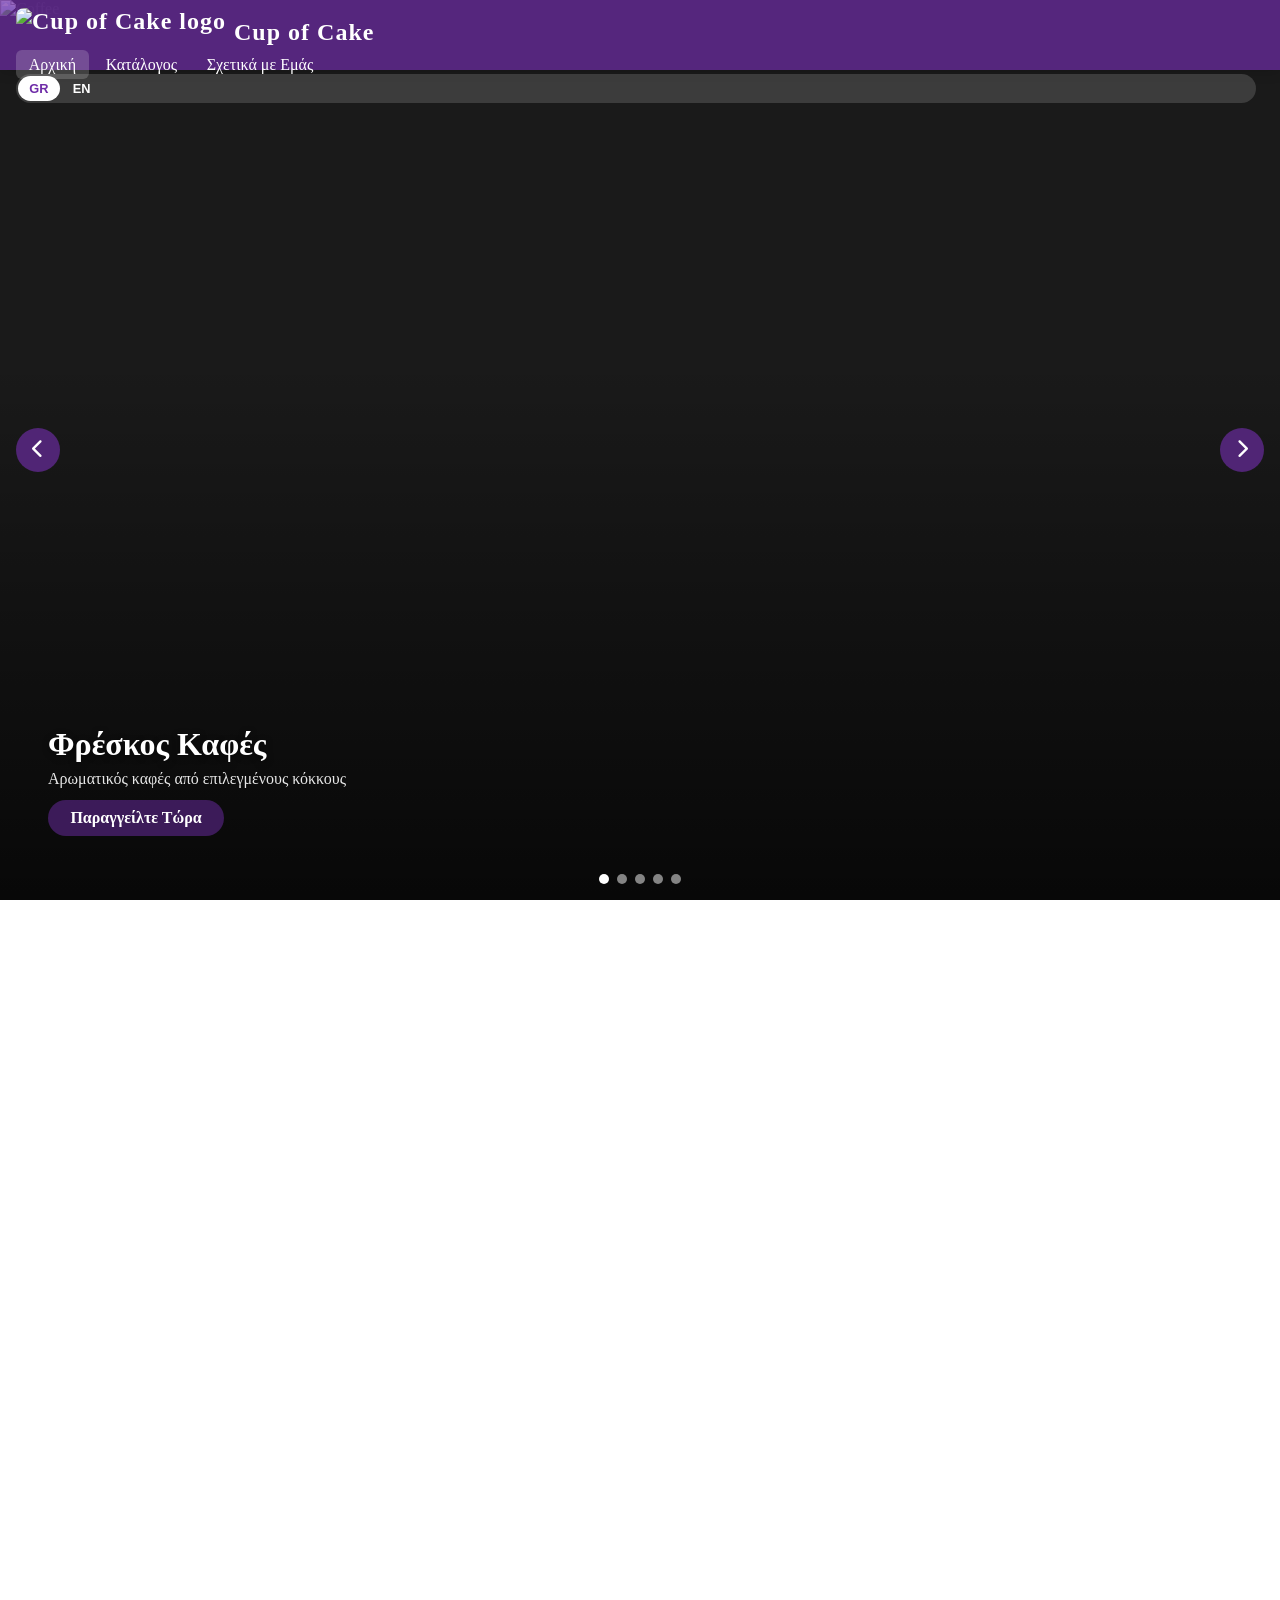
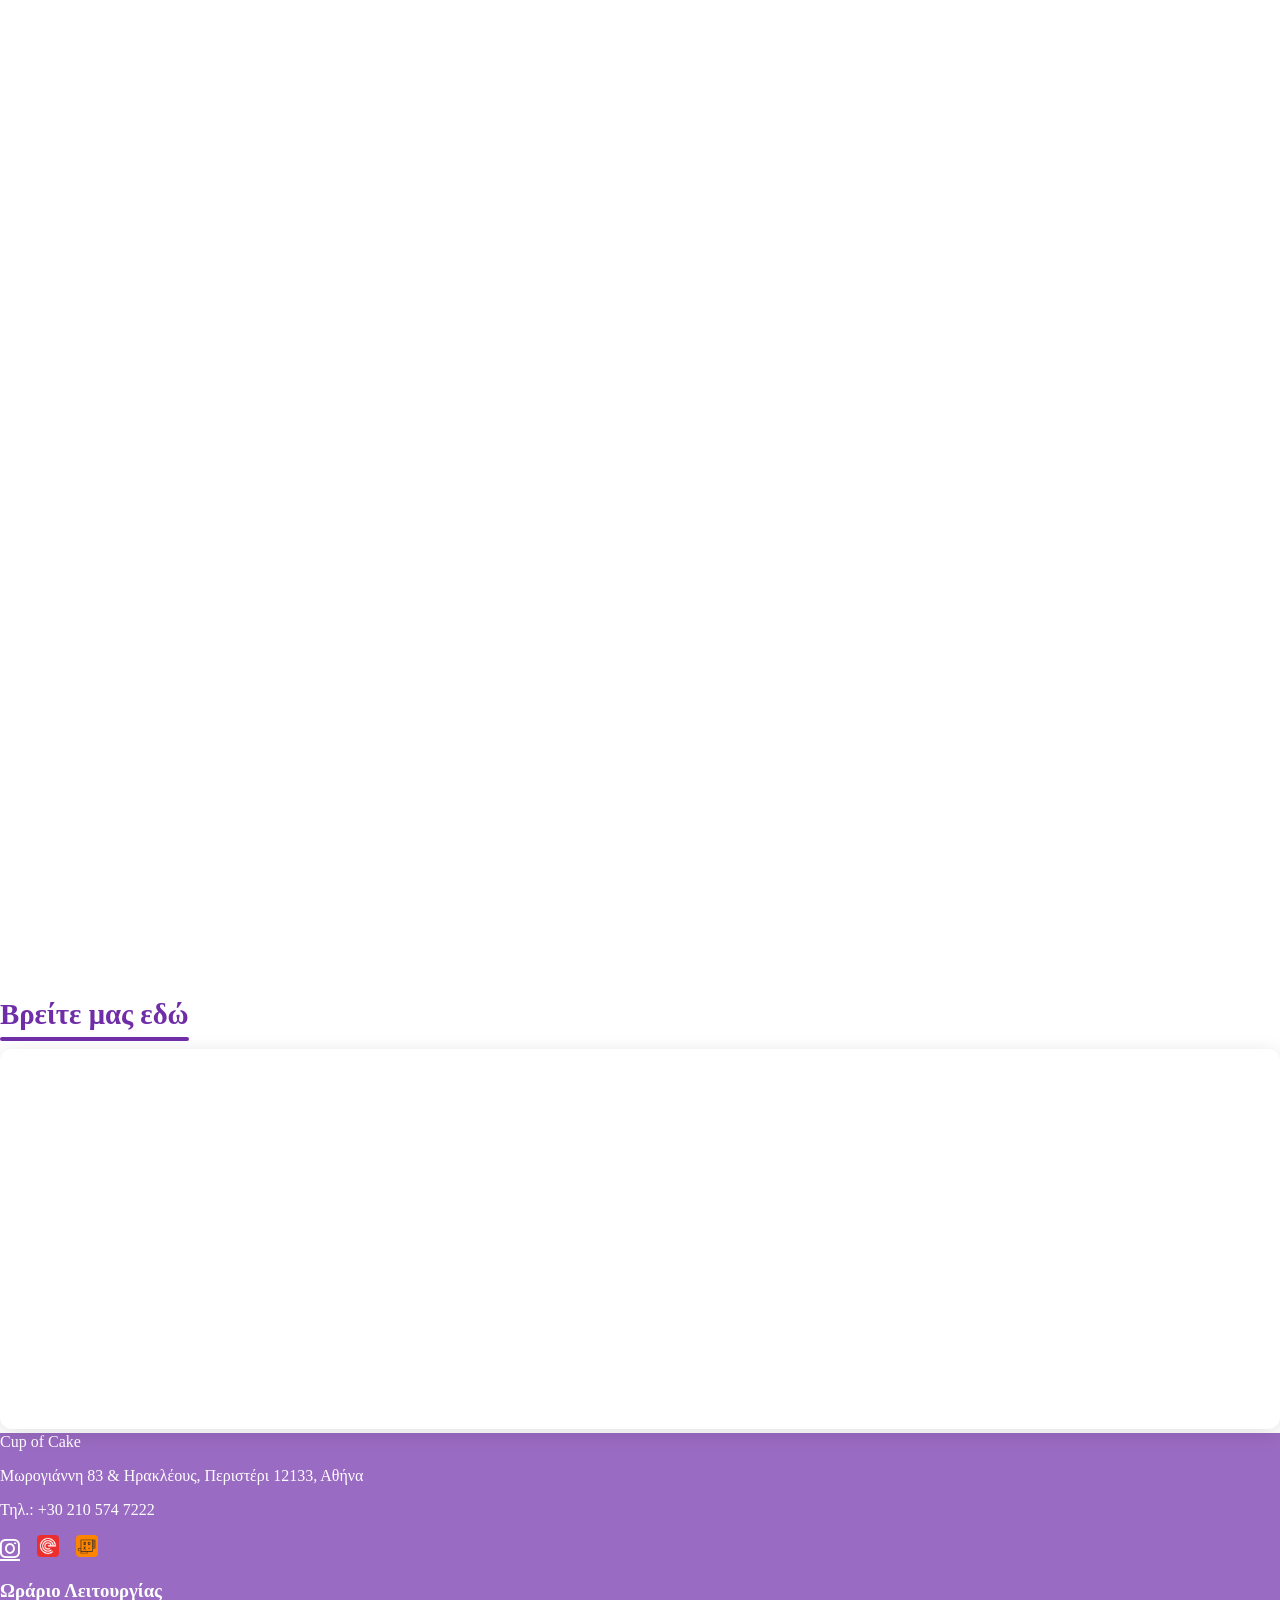
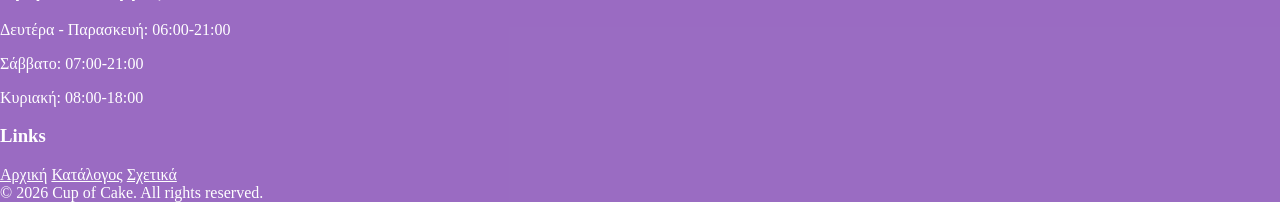
==== commit 70e7bd47: "Enhance intro section layout for improved responsiveness on smaller screens" ====
--- a/index.html
+++ b/index.html
@@ -77,10 +77,10 @@
   <!-- INTRO  -->
   <section id="intro" class="py-16 px-6">
     <div class="max-w-6xl mx-auto">
-      <div class="grid grid-cols-1 lg:grid-cols-2 gap-12 items-center">
+      <div class="grid grid-cols-1 sm:grid-cols-2 gap-12 items-center">
         <!-- Left: Logo -->
         <div class="flex justify-center">
-          <img src="assets/logo.png" alt="Cup of Cake logo" class="max-w-md" />
+          <img src="assets/logo.png" alt="Cup of Cake logo" class="max-w-full sm:max-w-xs md:max-w-sm lg:max-w-md" />
         </div>
         <!-- Right: Text -->
         <div>
--- a/assets/styles.css
+++ b/assets/styles.css
@@ -10,11 +10,108 @@
 
 * { box-sizing: border-box; }
 
+html, body {
+  width: 100%;
+  overflow-x: hidden;
+  margin: 0;
+  padding: 0;
+}
+
+/* ── Scroll Reveal Animation ───────────────────── */
+section:not(#carousel):not(.menu-hero):not(.about-hero):not(#map-section):not(.menu-section), .feat-card, .menu-card, .info-card, .value-pill {
+  opacity: 0;
+  transform: translateY(30px);
+  transition: opacity 0.6s ease, transform 0.6s ease;
+}
+
+section:not(#carousel):not(.menu-hero):not(.about-hero):not(#map-section):not(.menu-section).reveal, .feat-card.reveal, .menu-card.reveal, .info-card.reveal, .value-pill.reveal {
+  opacity: 1;
+  transform: translateY(0);
+}
+
+/* ── Parallax Wrapper for Content Over Hero ───── */
+#parallax-wrapper {
+  position: relative;
+  z-index: 2;
+  background: white;
+  will-change: transform;
+}
+
+/* ── Menu Category Buttons Container ───────────── */
+#parallax-wrapper > div[class*="py-4"][class*="px-4"] {
+  background: linear-gradient(to bottom, white, rgb(249, 250, 251));
+}
+
+/* ── Menu Category Buttons ───────────────────── */
+.menu-category-btn {
+  display: inline-flex;
+  align-items: center;
+  gap: 0.5rem;
+  padding: 0.3rem 0.8rem;
+  border-radius: 20px;
+  font-size: 0.9rem;
+  font-weight: 600;
+  color: rgba(111, 45, 168, 0.7);
+  background: transparent;
+  border: 2px solid rgba(111, 45, 168, 0.3);
+  cursor: pointer;
+  transition: all 0.3s ease;
+}
+
+.menu-category-btn:hover {
+  background-color: rgba(111, 45, 168, 0.1);
+  border-color: rgba(111, 45, 168, 0.5);
+  color: rgba(111, 45, 168, 0.9);
+}
+
+.menu-category-btn.active {
+  background-color: rgba(111, 45, 168, 0.7);
+  color: var(--text-light);
+  border-color: rgba(111, 45, 168, 0.7);
+}
+
+/* Hide all menu sections by default */
+main > section.menu-section {
+  display: none;
+  margin-top: 0;
+}
+
+/* Show only active menu section */
+main > section.menu-section.active {
+  display: block;
+  margin-top: 0;
+  animation: fadeInMenu 0.4s ease-in-out;
+}
+
+@keyframes fadeInMenu {
+  from {
+    opacity: 0;
+    transform: translateY(10px);
+  }
+  to {
+    opacity: 1;
+    transform: translateY(0);
+  }
+}
+
+/* Main content */
+main {
+  position: relative;
+  background: white;
+}
+
 body {
   font-family: Tahoma, Verdana;
   color: var(--text-dark);
   background-color: var(--pale-3);
   margin: 0;
+  padding: 0;
+  width: 100%;
+  overflow-x: hidden;
+}
+
+p {
+  text-align: justify;
 }
 
 /* ── Sticky Navbar ─────────────────────────────── */
@@ -32,6 +129,8 @@
 #navbar > div {
   padding-top: 0.5rem;
   padding-bottom: 0;
+  padding-left: 1rem;
+  padding-right: 1.5rem;
 }
 
 .nav-logo {
@@ -55,6 +154,12 @@
 
 .nav-logo:hover img {
   transform: rotate(360deg);
+}
+
+@media (max-width: 460px) {
+  .nav-logo {
+    font-size: 0;
+  }
 }
 
 .nav-link {
@@ -96,6 +201,20 @@
   transition: background 0.2s, color 0.2s;
 }
 
+@media (max-width: 767px) {
+  .lang-toggle {
+    border-radius: 16px;
+    padding: 1px;
+    gap: 1px;
+  }
+  
+  .lang-btn {
+    padding: 0.2rem 0.5rem;
+    border-radius: 14px;
+    font-size: 0.65rem;
+  }
+}
+
 .lang-btn:hover { background: rgba(255,255,255,0.1); }
 
 .lang-btn.lang-active {
@@ -109,21 +228,28 @@
 
 @media (max-width: 767px) {
   #nav-toggle { display: block; }
-  #mobile-menu { background: var(--primary-dark); padding: 0.5rem 1rem 1rem; }
-  #mobile-menu.open { display: block; }
-  #mobile-menu .nav-link { display: block; padding: 0.5rem 0; }
+  #mobile-menu { background: rgba(111, 45, 168, 0.7); padding: 1rem; }
+  #mobile-menu.open { display: block;  padding-bottom: 0.5rem;}
+  #mobile-menu .nav-link { display: block; padding: 0.5rem; }
 }
 
 /* ── Hero Carousel (index.html) ────────────────── */
 #carousel {
   position: relative;
   overflow: hidden;
-  width: 100%;
+  width: 100vw;
   height: calc(100dvh);
   background: #1a1a1a;
-}
-
-@media (max-width: 767px) { #carousel { height: 70vh; } }
+  margin-left: calc(-50vw + 50%);
+}
+
+@media (max-width: 767px) { 
+  #carousel { 
+    height: 100vh;
+    width: 100vw;
+    margin-left: calc(-50vw + 50%);
+  } 
+}
 
 .slide {
   position: absolute;
@@ -154,10 +280,9 @@
   position: relative;
   z-index: 2;
   padding: 2rem 3rem;
-  color: var(--text-light);
-}
-
-@media (max-width: 767px) { .slide-caption { padding: 1rem 1.2rem; } }
+  margin-bottom: 2rem;
+  color: var(--text-light);
+}
 
 .slide-caption h2 {
   font-size: 2rem;
@@ -168,10 +293,13 @@
 
 @media (max-width: 767px) { .slide-caption h2 { font-size: 1.3rem; } }
 
+@media (max-width: 767px) { .slide-caption { padding: 2rem 1rem; } }
+
 .slide-caption p {
   font-size: 1rem;
   margin: 0 0 0.8rem;
   opacity: 0.9;
+  text-align: left;
 }
 
 .carousel-btn-cta {
@@ -242,6 +370,7 @@
   color: var(--primary-dark);
   position: relative;
   display: inline-block;
+  text-align: center;
   margin-bottom: 0.5rem;
 }
 
@@ -252,6 +381,7 @@
   border-radius: 2px;
   background: var(--primary-dark);
   margin-top: 6px;
+  width: 100%;
 }
 
 /* ── Featured cards (index.html) ───────────────── */
@@ -318,12 +448,40 @@
   box-shadow: 0 2px 10px rgba(0,0,0,0.07);
   transition: transform 0.25s, box-shadow 0.25s;
   display: flex;
-  flex-direction: column;
+  flex-direction: row;
+  gap: 1rem;
 }
 
 .menu-card:hover {
   transform: translateY(-5px);
   box-shadow: 0 8px 24px rgba(111,45,168,0.16);
+}
+
+.menu-card .item-image {
+  flex-shrink: 0;
+  width: 100px;
+  height: 100px;
+  border-radius: 12px;
+  background: linear-gradient(135deg, rgba(111,45,168,0.15) 0%, rgba(111,45,168,0.05) 100%);
+  display: flex;
+  align-items: center;
+  justify-content: center;
+  font-size: 2.2rem;
+  color: rgba(111,45,168,0.4);
+  overflow: hidden;
+}
+
+.menu-card .item-image img {
+  width: 100%;
+  height: 100%;
+  object-fit: cover;
+  border-radius: 12px;
+}
+
+.menu-card .item-content {
+  flex: 1;
+  display: flex;
+  flex-direction: column;
 }
 
 .menu-card .item-name {
@@ -348,27 +506,34 @@
 
 /* ── Hero banners ──────────────────────────────── */
 .menu-hero, .about-hero {
-  background-image: linear-gradient(to top, rgba(0,0,0,0.85) 0%, rgba(0,0,0,0.5) 40%, rgba(0,0,0,0.2) 100%), url('cover.avif');
+  background-image: linear-gradient(to top, rgba(0,0,0,0.58) 0%, rgba(0,0,0,0.32) 40%, rgba(0,0,0,0.08) 100%), url('cover.avif');
   background-size: cover;
   background-position: center;
   background-attachment: fixed;
-  height: 520px;
+  height: 100vh;
+  min-height: 60vh;
   display: flex;
   flex-direction: column;
   justify-content: center;
   align-items: center;
   text-align: center;
   color: var(--text-light);
-}
-
-@media (max-width: 767px) { .menu-hero, .about-hero { height: 340px; } }
-
+  position: relative;
+  z-index: 1;
+}
+
+@media (max-width: 767px) { 
+  .menu-hero, .about-hero { 
+    height: 100vh;
+  } 
+} 
+/* Make minimum height of hero be 520 px */
 .menu-hero h1, .about-hero h1 {
-  text-shadow: 0 3px 10px rgba(0,0,0,0.7);
+  text-shadow: 0 2px 4px rgba(0,0,0,0.6), 0 4px 12px rgba(0,0,0,0.5);
 }
 
 .menu-hero p, .about-hero p {
-  text-shadow: 0 2px 8px rgba(0,0,0,0.6);
+  text-shadow: 0 1px 3px rgba(0,0,0,0.9), 0 3px 10px rgba(0,0,0,0.75);
 }
 
 /* ── Info cards (about_us.html) ────────────────── */
@@ -445,7 +610,11 @@
 }
 
 /* ── Map section ───────────────────────────────── */
-#map-section { background: var(--pale-1); }
+#map-section { 
+  background: var(--pale-1);
+  position: relative;
+  z-index: 3;
+}
 
 .map-container iframe {
   border-radius: 12px;
@@ -461,8 +630,28 @@
   color: var(--text-light);
 }
 
+@media (max-width: 900px) {
+  footer .grid {
+    justify-items: start;
+  }
+}
+
+@media (min-width: 768px) and (max-width: 900px) {
+  footer .grid {
+    justify-items: center;
+  }
+}
+
+@media (min-width: 901px) {
+  footer .grid {
+    justify-items: start !important;
+  }
+}
+
 footer a { color: var(--pale-2); transition: color 0.2s; }
 footer a:hover { color: #fff; }
+
+footer p { text-align: left; }
 
 .social-icon {
   font-size: 1.4rem;
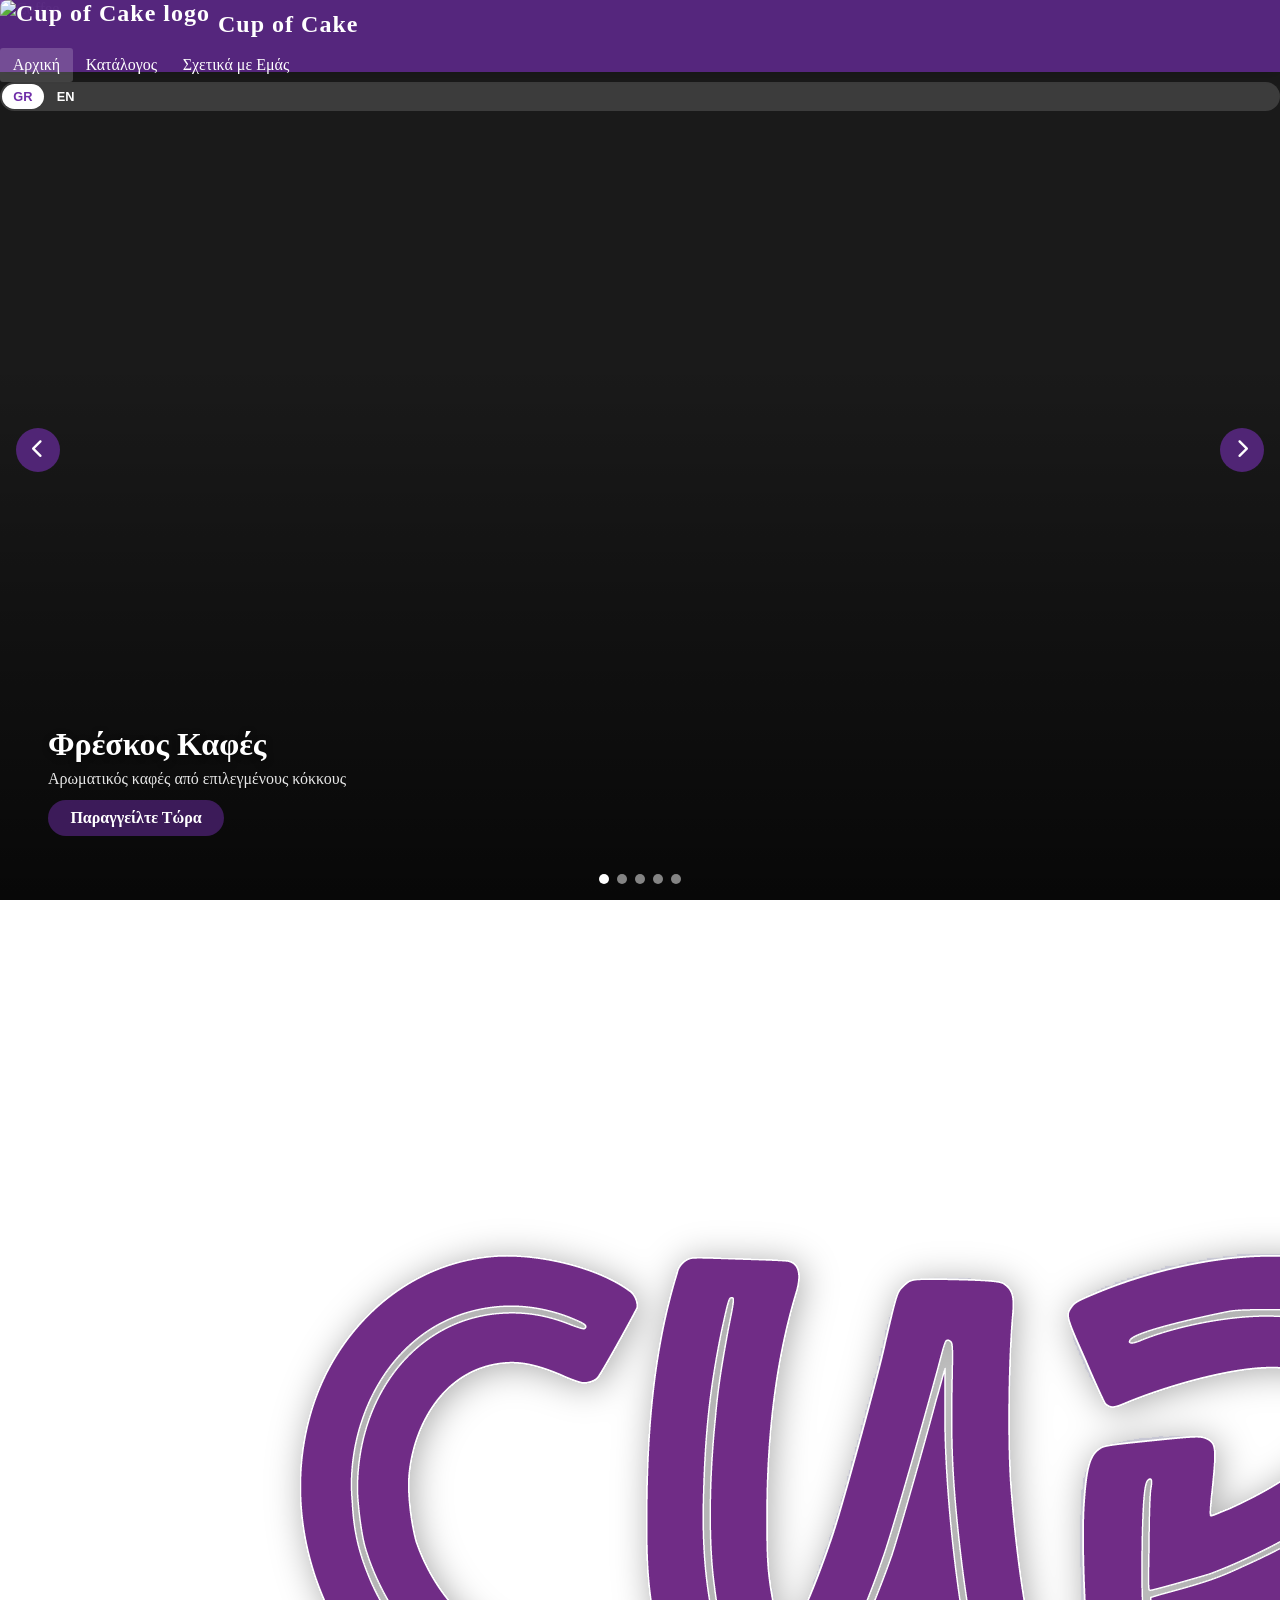
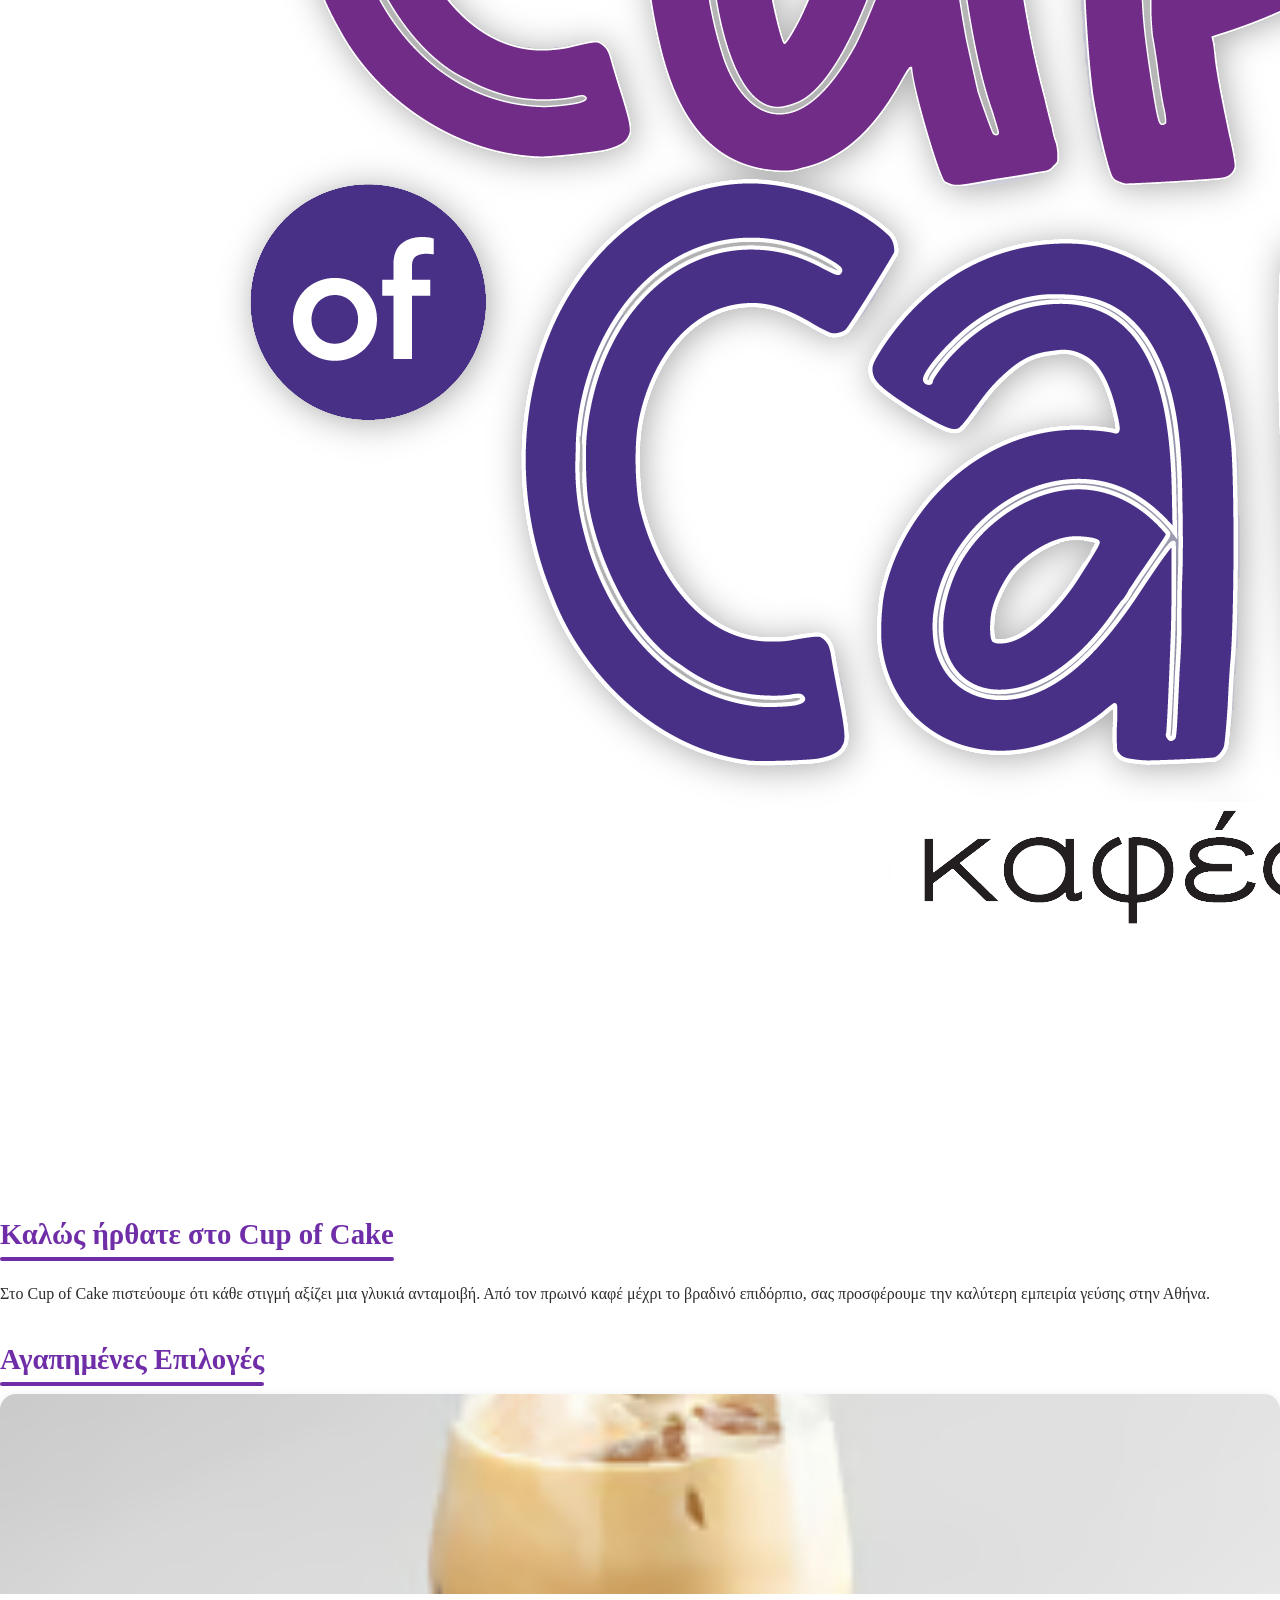
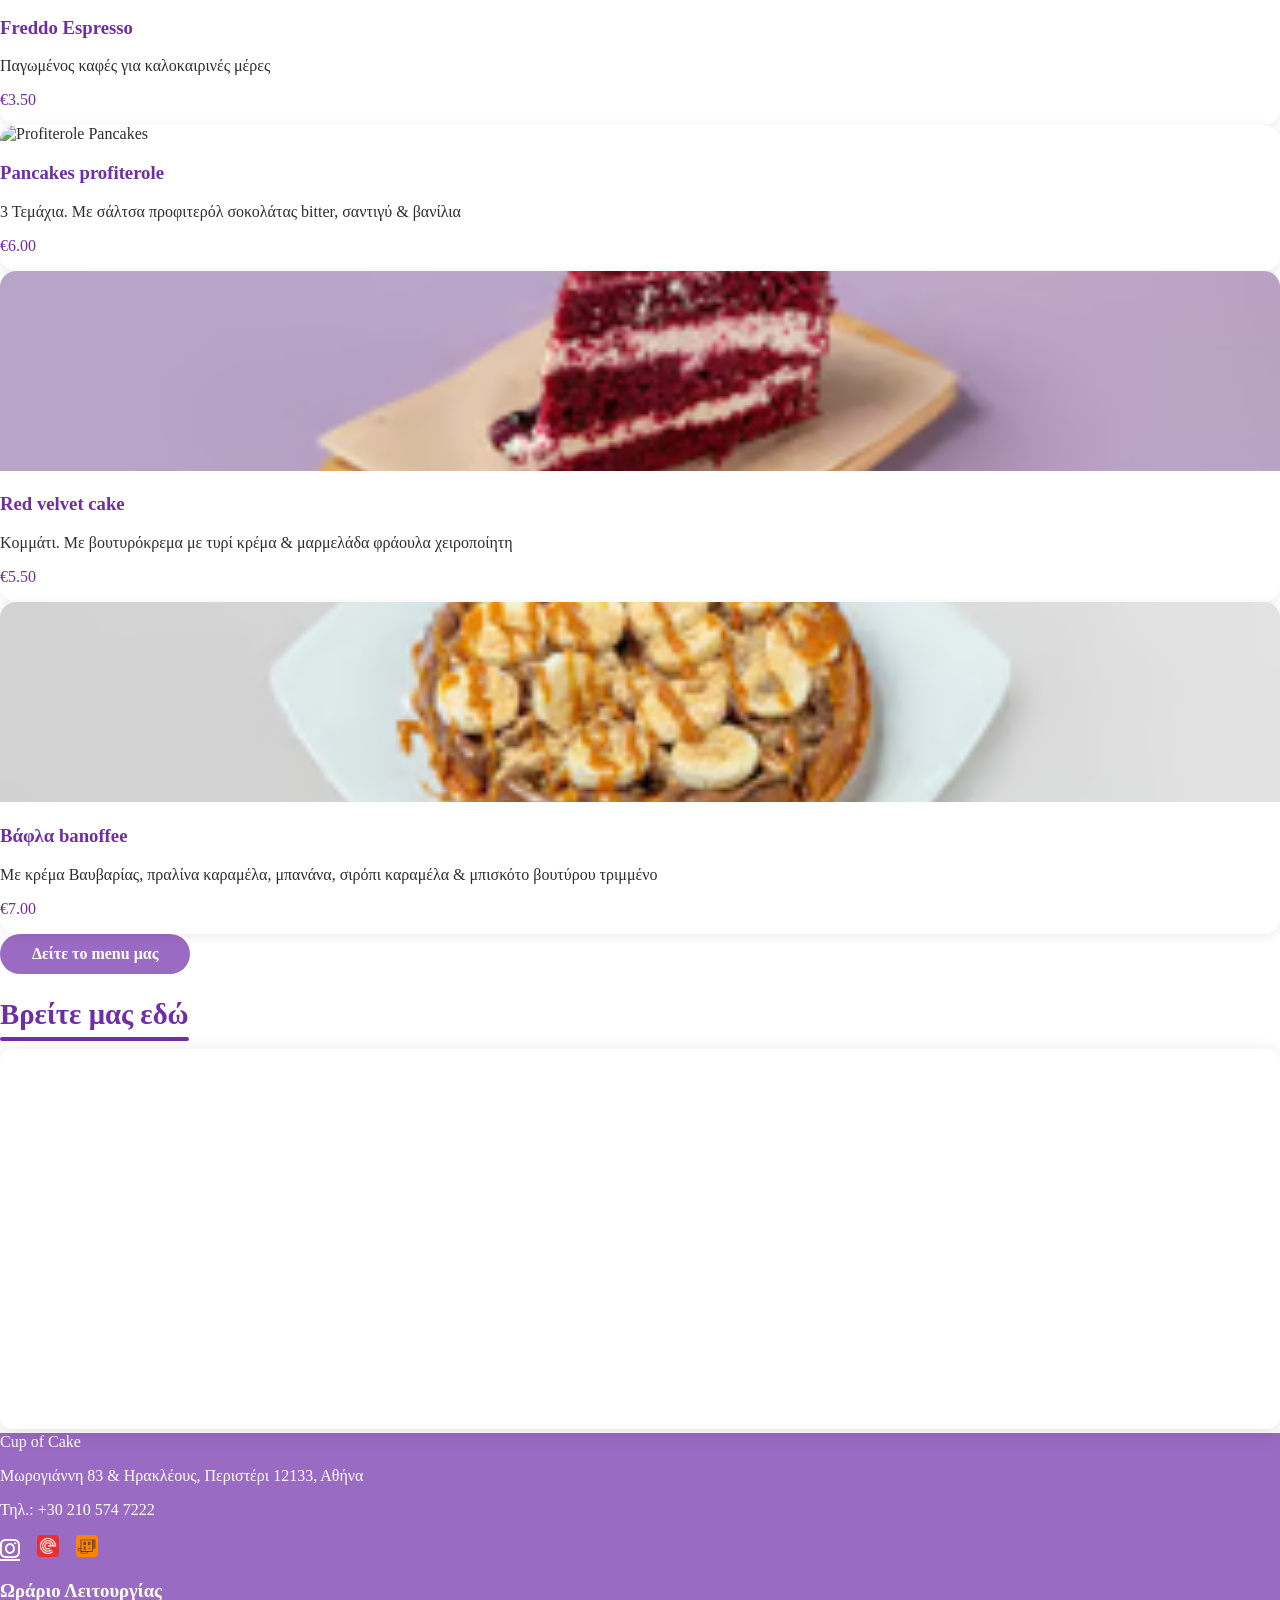
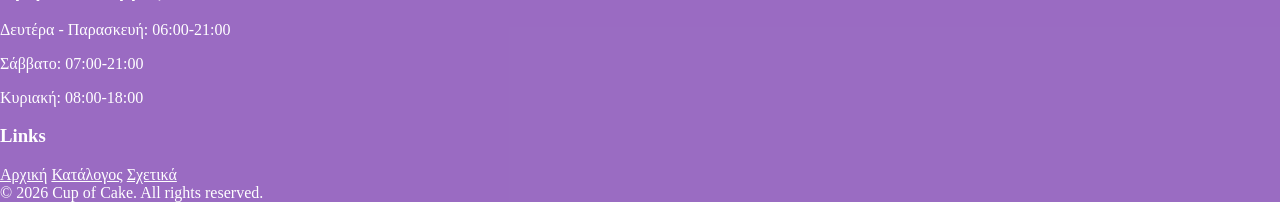
==== commit 4558d7cd: "Add mismatched commits to remote" ====
--- a/index.html
+++ b/index.html
@@ -1,151 +1,151 @@
-<!DOCTYPE html>
-<html lang="el">
-<head>
-  <meta charset="UTF-8" />
-  <meta name="viewport" content="width=device-width, initial-scale=1.0" />
-  <title>Cup of Cake - Καφές & Γλυκά</title>
-  <script src="https://cdn.tailwindcss.com"></script>
-  <link rel="stylesheet" href="https://cdnjs.cloudflare.com/ajax/libs/font-awesome/6.5.0/css/all.min.css" />
-  <link rel="stylesheet" href="assets/styles.css" />
-</head>
-<body>
-  <!-- CAROUSEL -->
-  <section id="carousel" aria-label="Featured items carousel">
-
-    <div class="slide active">
-      <img class="slide-img" src="https://images.unsplash.com/photo-1509042239860-f550ce710b93?w=1400&q=80" alt="Coffee" />
-      <div class="slide-overlay"></div>
-      <div class="slide-caption">
-        <h2 data-i18n="slide1-title">Φρέσκος Καφές</h2>
-        <p data-i18n="slide1-desc">Αρωματικός καφές από επιλεγμένους κόκκους</p>
-        <a href="menu.html" class="carousel-btn-cta" data-i18n="carousel-btn-order">Παραγγείλτε Τώρα</a>
-      </div>
-    </div>
-
-    <div class="slide">
-      <img class="slide-img" src="https://images.unsplash.com/photo-1562376552-0d160a2f238d?w=1400&q=80" alt="Waffles" />
-      <div class="slide-overlay"></div>
-      <div class="slide-caption">
-        <h2 data-i18n="slide2-title">Βάφλες με Σοκολάτα</h2>
-        <p data-i18n="slide2-desc">Τραγανές βάφλες με ζεστή σοκολάτα και παγωτό βανίλια</p>
-        <a href="menu.html" class="carousel-btn-cta" data-i18n="carousel-btn-order">Παραγγείλτε Τώρα</a>
-      </div>
-    </div>
-
-    <div class="slide">
-      <img class="slide-img" src="https://images.unsplash.com/photo-1495474472287-4d71bcdd2085?w=1400&q=80" alt="Seasonal drinks" />
-      <div class="slide-overlay"></div>
-      <div class="slide-caption">
-        <h2 data-i18n="slide3-title">Ροφήματα Εποχής</h2>
-        <p data-i18n="slide3-desc">Ζεστά και κρύα ροφήματα για κάθε εποχή</p>
-        <a href="menu.html" class="carousel-btn-cta" data-i18n="carousel-btn-order">Παραγγείλτε Τώρα</a>
-      </div>
-    </div>
-
-    <div class="slide">
-      <img class="slide-img" src="https://images.unsplash.com/photo-1488477181946-6428a0291777?w=1400&q=80" alt="Pastry" />
-      <div class="slide-overlay"></div>
-      <div class="slide-caption">
-        <h2 data-i18n="slide4-title">Γλυκά & Pastry</h2>
-        <p data-i18n="slide4-desc">Σπιτικά γλυκά φτιαγμένα με αγάπη</p>
-        <a href="menu.html" class="carousel-btn-cta" data-i18n="carousel-btn-order">Παραγγείλτε Τώρα</a>
-      </div>
-    </div>
-
-    <div class="slide">
-      <img class="slide-img" src="https://images.unsplash.com/photo-1533089860892-a7c6f0a88666?w=1400&q=80" alt="Brunch" />
-      <div class="slide-overlay"></div>
-      <div class="slide-caption">
-        <h2 data-i18n="slide5-title">Brunch Απολαύσεις</h2>
-        <p data-i18n="slide5-desc">Το τέλειο brunch για να ξεκινήσετε την ημέρα σας</p>
-        <a href="menu.html" class="carousel-btn-cta" data-i18n="carousel-btn-order">Παραγγείλτε Τώρα</a>
-      </div>
-    </div>
-
-    <!-- Controls -->
-    <button class="carousel-arrow" id="prev-btn" aria-label="Previous"><i class="fa fa-chevron-left"></i></button>
-    <button class="carousel-arrow" id="next-btn" aria-label="Next"><i class="fa fa-chevron-right"></i></button>
-    <div id="dots">
-      <span class="dot active" data-idx="0"></span>
-      <span class="dot" data-idx="1"></span>
-      <span class="dot" data-idx="2"></span>
-      <span class="dot" data-idx="3"></span>
-      <span class="dot" data-idx="4"></span>
-    </div>
-  </section>
-
-  <!-- INTRO  -->
-  <section id="intro" class="py-16 px-6">
-    <div class="max-w-6xl mx-auto">
-      <div class="grid grid-cols-1 sm:grid-cols-2 gap-12 items-center">
-        <!-- Left: Logo -->
-        <div class="flex justify-center">
-          <img src="assets/logo.png" alt="Cup of Cake logo" class="max-w-full sm:max-w-xs md:max-w-sm lg:max-w-md" />
-        </div>
-        <!-- Right: Text -->
-        <div>
-          <h2 class="section-title" data-i18n="intro-title">Καλώς ήρθατε στο Cup of Cake</h2>
-          <p class="mt-6 text-lg leading-relaxed text-gray-700" data-i18n="intro-text">
-            Στο Cup of Cake πιστεύουμε ότι κάθε στιγμή αξίζει μια γλυκιά ανταμοιβή. 
-            Από τον πρωινό καφέ μέχρι το βραδινό επιδόρπιο, σας προσφέρουμε την καλύτερη εμπειρία γεύσης στην Αθήνα.
-          </p>
-        </div>
-      </div>
-    </div>
-  </section>
-
-  <!-- FEATURED ITEMS -->
-  <section class="py-16 px-6" style="background: var(--pale-3);">
-    <div class="max-w-7xl mx-auto">
-      <div class="text-center mb-12">
-        <h2 class="section-title mx-auto" data-i18n="featured-title">Αγαπημένες Επιλογές</h2>
-      </div>
-      <div class="grid grid-cols-1 sm:grid-cols-2 lg:grid-cols-4 gap-8">
-
-        <div class="feat-card">
-          <img src="assets/freddo-espresso.avif" alt="Freddo Espresso" />
-          <div class="p-4">
-            <h3 class="font-bold text-lg" style="color:var(--primary-dark)" data-i18n="feat1-name">Freddo Espresso</h3>
-            <p class="text-gray-500 text-sm mt-1" data-i18n="feat1-desc">Παγωμένος καφές για καλοκαιρινές μέρες</p>
-            <p class="font-bold mt-3" style="color:var(--primary-light)">€3.50</p>
-          </div>
-        </div>
-
-        <div class="feat-card">
-          <img src="assets/profiterole_pancake.avif" alt="Profiterole Pancakes" />
-          <div class="p-4">
-            <h3 class="font-bold text-lg" style="color:var(--primary-dark)" data-i18n="feat2-name">Pancakes profiterole</h3>
-            <p class="text-gray-500 text-sm mt-1" data-i18n="feat2-desc">3 Τεμάχια. Με σάλτσα προφιτερόλ σοκολάτας bitter, σαντιγύ & βανίλια</p>
-            <p class="font-bold mt-3" style="color:var(--primary-light)">€6.00</p>
-          </div>
-        </div>
-
-        <div class="feat-card">
-          <img src="assets/red_velvet.avif" alt="Red Velvet" />
-          <div class="p-4">
-            <h3 class="font-bold text-lg" style="color:var(--primary-dark)" data-i18n="feat3-name">Red velvet cake</h3>
-            <p class="text-gray-500 text-sm mt-1" data-i18n="feat3-desc">Κομμάτι. Με βουτυρόκρεμα με τυρί κρέμα & μαρμελάδα φράουλα χειροποίητη</p>
-            <p class="font-bold mt-3" style="color:var(--primary-light)">€5.50</p>
-          </div>
-        </div>
-
-        <div class="feat-card">
-          <img src="assets/baphla-banoffee.avif" alt="Banoffee Waffles" />
-          <div class="p-4">
-            <h3 class="font-bold text-lg" style="color:var(--primary-dark)" data-i18n="feat4-name">Βάφλα banoffee</h3>
-            <p class="text-gray-500 text-sm mt-1" data-i18n="feat4-desc">Με κρέμα Βαυβαρίας, πραλίνα καραμέλα, μπανάνα, σιρόπι καραμέλα & μπισκότο βουτύρου τριμμένο</p>
-            <p class="font-bold mt-3" style="color:var(--primary-light)">€7.00</p>
-          </div>
-        </div>
-      </div>
-      <div class="text-center mt-10">
-        <a href="menu.html" class="btn-primary" data-i18n="view-menu-btn">Δείτε το menu μας</a>
-      </div>
-    </div>
-  </section>
-
-  <script src="js/translations.js"></script>
-  <script src="js/load-components.js"></script>
-  <script src="js/carousel.js"></script>
-</body>
-</html>
+<!DOCTYPE html>
+<html lang="el">
+<head>
+  <meta charset="UTF-8" />
+  <meta name="viewport" content="width=device-width, initial-scale=1.0" />
+  <title>Cup of Cake - Καφές & Γλυκά</title>
+  <script src="https://cdn.tailwindcss.com"></script>
+  <link rel="stylesheet" href="https://cdnjs.cloudflare.com/ajax/libs/font-awesome/6.5.0/css/all.min.css" />
+  <link rel="stylesheet" href="assets/styles.css" />
+</head>
+<body>
+  <!-- CAROUSEL -->
+  <section id="carousel" aria-label="Featured items carousel">
+
+    <div class="slide active">
+      <img class="slide-img" src="https://images.unsplash.com/photo-1509042239860-f550ce710b93?w=1400&q=80" alt="Coffee" />
+      <div class="slide-overlay"></div>
+      <div class="slide-caption">
+        <h2 data-i18n="slide1-title">Φρέσκος Καφές</h2>
+        <p data-i18n="slide1-desc">Αρωματικός καφές από επιλεγμένους κόκκους</p>
+        <a href="menu.html" class="carousel-btn-cta" data-i18n="carousel-btn-order">Παραγγείλτε Τώρα</a>
+      </div>
+    </div>
+
+    <div class="slide">
+      <img class="slide-img" src="https://images.unsplash.com/photo-1562376552-0d160a2f238d?w=1400&q=80" alt="Waffles" />
+      <div class="slide-overlay"></div>
+      <div class="slide-caption">
+        <h2 data-i18n="slide2-title">Βάφλες με Σοκολάτα</h2>
+        <p data-i18n="slide2-desc">Τραγανές βάφλες με ζεστή σοκολάτα και παγωτό βανίλια</p>
+        <a href="menu.html" class="carousel-btn-cta" data-i18n="carousel-btn-order">Παραγγείλτε Τώρα</a>
+      </div>
+    </div>
+
+    <div class="slide">
+      <img class="slide-img" src="https://images.unsplash.com/photo-1495474472287-4d71bcdd2085?w=1400&q=80" alt="Seasonal drinks" />
+      <div class="slide-overlay"></div>
+      <div class="slide-caption">
+        <h2 data-i18n="slide3-title">Ροφήματα Εποχής</h2>
+        <p data-i18n="slide3-desc">Ζεστά και κρύα ροφήματα για κάθε εποχή</p>
+        <a href="menu.html" class="carousel-btn-cta" data-i18n="carousel-btn-order">Παραγγείλτε Τώρα</a>
+      </div>
+    </div>
+
+    <div class="slide">
+      <img class="slide-img" src="https://images.unsplash.com/photo-1488477181946-6428a0291777?w=1400&q=80" alt="Pastry" />
+      <div class="slide-overlay"></div>
+      <div class="slide-caption">
+        <h2 data-i18n="slide4-title">Γλυκά & Pastry</h2>
+        <p data-i18n="slide4-desc">Σπιτικά γλυκά φτιαγμένα με αγάπη</p>
+        <a href="menu.html" class="carousel-btn-cta" data-i18n="carousel-btn-order">Παραγγείλτε Τώρα</a>
+      </div>
+    </div>
+
+    <div class="slide">
+      <img class="slide-img" src="https://images.unsplash.com/photo-1533089860892-a7c6f0a88666?w=1400&q=80" alt="Brunch" />
+      <div class="slide-overlay"></div>
+      <div class="slide-caption">
+        <h2 data-i18n="slide5-title">Brunch Απολαύσεις</h2>
+        <p data-i18n="slide5-desc">Το τέλειο brunch για να ξεκινήσετε την ημέρα σας</p>
+        <a href="menu.html" class="carousel-btn-cta" data-i18n="carousel-btn-order">Παραγγείλτε Τώρα</a>
+      </div>
+    </div>
+
+    <!-- Controls -->
+    <button class="carousel-arrow" id="prev-btn" aria-label="Previous"><i class="fa fa-chevron-left"></i></button>
+    <button class="carousel-arrow" id="next-btn" aria-label="Next"><i class="fa fa-chevron-right"></i></button>
+    <div id="dots">
+      <span class="dot active" data-idx="0"></span>
+      <span class="dot" data-idx="1"></span>
+      <span class="dot" data-idx="2"></span>
+      <span class="dot" data-idx="3"></span>
+      <span class="dot" data-idx="4"></span>
+    </div>
+  </section>
+
+  <!-- INTRO  -->
+  <section id="intro" class="py-16 px-6">
+    <div class="max-w-6xl mx-auto">
+      <div class="grid grid-cols-1 sm:grid-cols-2 gap-12 items-center">
+        <!-- Left: Logo -->
+        <div class="flex justify-center">
+          <img src="assets/logo.png" alt="Cup of Cake logo" class="max-w-full sm:max-w-xs md:max-w-sm lg:max-w-md" />
+        </div>
+        <!-- Right: Text -->
+        <div>
+          <h2 class="section-title" data-i18n="intro-title">Καλώς ήρθατε στο Cup of Cake</h2>
+          <p class="mt-6 text-lg leading-relaxed text-gray-700" data-i18n="intro-text">
+            Στο Cup of Cake πιστεύουμε ότι κάθε στιγμή αξίζει μια γλυκιά ανταμοιβή. 
+            Από τον πρωινό καφέ μέχρι το βραδινό επιδόρπιο, σας προσφέρουμε την καλύτερη εμπειρία γεύσης στην Αθήνα.
+          </p>
+        </div>
+      </div>
+    </div>
+  </section>
+
+  <!-- FEATURED ITEMS -->
+  <section class="py-16 px-6" style="background: var(--pale-3);">
+    <div class="max-w-7xl mx-auto">
+      <div class="text-center mb-12">
+        <h2 class="section-title mx-auto" data-i18n="featured-title">Αγαπημένες Επιλογές</h2>
+      </div>
+      <div class="grid grid-cols-1 sm:grid-cols-2 lg:grid-cols-4 gap-8">
+
+        <div class="feat-card">
+          <img src="assets/freddo-espresso.avif" alt="Freddo Espresso" />
+          <div class="p-4">
+            <h3 class="font-bold text-lg" style="color:var(--primary-dark)" data-i18n="feat1-name">Freddo Espresso</h3>
+            <p class="text-gray-500 text-sm mt-1" data-i18n="feat1-desc">Παγωμένος καφές για καλοκαιρινές μέρες</p>
+            <p class="font-bold mt-3" style="color:var(--primary-light)">€3.50</p>
+          </div>
+        </div>
+
+        <div class="feat-card">
+          <img src="assets/profiterole_pancake.avif" alt="Profiterole Pancakes" />
+          <div class="p-4">
+            <h3 class="font-bold text-lg" style="color:var(--primary-dark)" data-i18n="feat2-name">Pancakes profiterole</h3>
+            <p class="text-gray-500 text-sm mt-1" data-i18n="feat2-desc">3 Τεμάχια. Με σάλτσα προφιτερόλ σοκολάτας bitter, σαντιγύ & βανίλια</p>
+            <p class="font-bold mt-3" style="color:var(--primary-light)">€6.00</p>
+          </div>
+        </div>
+
+        <div class="feat-card">
+          <img src="assets/red_velvet.avif" alt="Red Velvet" />
+          <div class="p-4">
+            <h3 class="font-bold text-lg" style="color:var(--primary-dark)" data-i18n="feat3-name">Red velvet cake</h3>
+            <p class="text-gray-500 text-sm mt-1" data-i18n="feat3-desc">Κομμάτι. Με βουτυρόκρεμα με τυρί κρέμα & μαρμελάδα φράουλα χειροποίητη</p>
+            <p class="font-bold mt-3" style="color:var(--primary-light)">€5.50</p>
+          </div>
+        </div>
+
+        <div class="feat-card">
+          <img src="assets/baphla-banoffee.avif" alt="Banoffee Waffles" />
+          <div class="p-4">
+            <h3 class="font-bold text-lg" style="color:var(--primary-dark)" data-i18n="feat4-name">Βάφλα banoffee</h3>
+            <p class="text-gray-500 text-sm mt-1" data-i18n="feat4-desc">Με κρέμα Βαυβαρίας, πραλίνα καραμέλα, μπανάνα, σιρόπι καραμέλα & μπισκότο βουτύρου τριμμένο</p>
+            <p class="font-bold mt-3" style="color:var(--primary-light)">€7.00</p>
+          </div>
+        </div>
+      </div>
+      <div class="text-center mt-10">
+        <a href="menu.html" class="btn-primary" data-i18n="view-menu-btn">Δείτε το menu μας</a>
+      </div>
+    </div>
+  </section>
+
+  <script src="js/translations.js"></script>
+  <script src="js/load-components.js"></script>
+  <script src="js/carousel.js"></script>
+</body>
+</html>
--- a/assets/styles.css
+++ b/assets/styles.css
@@ -1,665 +1,704 @@
-:root {
-  --primary-dark: #6F2DA8;
-  --primary-light: #6F2DA8;
-  --pale-1: #FFFFFF;
-  --pale-2: #FFFFFF;
-  --pale-3: #FFFFFF;
-  --text-dark: #2D2D2D;
-  --text-light: #FFFFFF;
-}
-
-* { box-sizing: border-box; }
-
-html, body {
-  width: 100%;
-  overflow-x: hidden;
-  margin: 0;
-  padding: 0;
-}
-
-/* ── Scroll Reveal Animation ───────────────────── */
-section:not(#carousel):not(.menu-hero):not(.about-hero):not(#map-section):not(.menu-section), .feat-card, .menu-card, .info-card, .value-pill {
-  opacity: 0;
-  transform: translateY(30px);
-  transition: opacity 0.6s ease, transform 0.6s ease;
-}
-
-section:not(#carousel):not(.menu-hero):not(.about-hero):not(#map-section):not(.menu-section).reveal, .feat-card.reveal, .menu-card.reveal, .info-card.reveal, .value-pill.reveal {
-  opacity: 1;
-  transform: translateY(0);
-}
-
-/* ── Parallax Wrapper for Content Over Hero ───── */
-#parallax-wrapper {
-  position: relative;
-  z-index: 2;
-  background: white;
-  will-change: transform;
-}
-
-/* ── Menu Category Buttons Container ───────────── */
-#parallax-wrapper > div[class*="py-4"][class*="px-4"] {
-  background: linear-gradient(to bottom, white, rgb(249, 250, 251));
-}
-
-/* ── Menu Category Buttons ───────────────────── */
-.menu-category-btn {
-  display: inline-flex;
-  align-items: center;
-  gap: 0.5rem;
-  padding: 0.3rem 0.8rem;
-  border-radius: 20px;
-  font-size: 0.9rem;
-  font-weight: 600;
-  color: rgba(111, 45, 168, 0.7);
-  background: transparent;
-  border: 2px solid rgba(111, 45, 168, 0.3);
-  cursor: pointer;
-  transition: all 0.3s ease;
-}
-
-.menu-category-btn:hover {
-  background-color: rgba(111, 45, 168, 0.1);
-  border-color: rgba(111, 45, 168, 0.5);
-  color: rgba(111, 45, 168, 0.9);
-}
-
-.menu-category-btn.active {
-  background-color: rgba(111, 45, 168, 0.7);
-  color: var(--text-light);
-  border-color: rgba(111, 45, 168, 0.7);
-}
-
-/* Hide all menu sections by default */
-main > section.menu-section {
-  display: none;
-  margin-top: 0;
-}
-
-/* Show only active menu section */
-main > section.menu-section.active {
-  display: block;
-  margin-top: 0;
-  animation: fadeInMenu 0.4s ease-in-out;
-}
-
-@keyframes fadeInMenu {
-  from {
-    opacity: 0;
-    transform: translateY(10px);
-  }
-  to {
-    opacity: 1;
-    transform: translateY(0);
-  }
-}
-
-/* Main content */
-main {
-  position: relative;
-  background: white;
-}
-
-body {
-  font-family: Tahoma, Verdana;
-  color: var(--text-dark);
-  background-color: var(--pale-3);
-  margin: 0;
-  padding: 0;
-  width: 100%;
-  overflow-x: hidden;
-}
-
-p {
-  text-align: justify;
-}
-
-/* ── Sticky Navbar ─────────────────────────────── */
-#navbar {
-  position: fixed;
-  top: 0;
-  left: 0;
-  right: 0;
-  z-index: 1000;
-  background: rgba(111, 45, 168, 0.7);
-  box-shadow: 0 2px 12px rgba(0,0,0,0.15);
-  height: 70px;
-}
-
-#navbar > div {
-  padding-top: 0.5rem;
-  padding-bottom: 0;
-  padding-left: 1rem;
-  padding-right: 1.5rem;
-}
-
-.nav-logo {
-  font-size: 1.5rem;
-  font-weight: 800;
-  color: var(--text-light);
-  text-decoration: none;
-  letter-spacing: 1px;
-  display: flex;
-  align-items: center;
-  gap: 0.5rem;
-  transition: transform 0.8s ease;
-}
-
-.nav-logo img {
-  height: 3rem;
-  width: auto;
-  border-radius: 8px;
-  transition: transform 1s cubic-bezier(0.68, -0.55, 0.265, 1.55);
-}
-
-.nav-logo:hover img {
-  transform: rotate(360deg);
-}
-
-@media (max-width: 460px) {
-  .nav-logo {
-    font-size: 0;
-  }
-}
-
-.nav-link {
-  color: var(--text-light);
-  text-decoration: none;
-  font-weight: 500;
-  padding: 0.4rem 0.8rem;
-  border-radius: 6px;
-  transition: background 0.25s, color 0.25s, letter-spacing 0.25s;
-}
-
-.nav-link:hover {
-  background: rgba(255,255,255,0.18);
-  letter-spacing: 0.05em;
-}
-
-.nav-link.active {
-  background: rgba(255,255,255,0.18);
-}
-
-/* ── Language buttons ──────────────────────────── */
-.lang-toggle {
-  display: flex;
-  background: rgba(255,255,255,0.15);
-  border-radius: 20px;
-  padding: 2px;
-  gap: 2px;
-}
-
-.lang-btn {
-  cursor: pointer;
-  padding: 0.3rem 0.7rem;
-  border-radius: 18px;
-  border: none;
-  background: transparent;
-  color: var(--text-light);
-  font-size: 0.8rem;
-  font-weight: 600;
-  transition: background 0.2s, color 0.2s;
-}
-
-@media (max-width: 767px) {
-  .lang-toggle {
-    border-radius: 16px;
-    padding: 1px;
-    gap: 1px;
-  }
-  
-  .lang-btn {
-    padding: 0.2rem 0.5rem;
-    border-radius: 14px;
-    font-size: 0.65rem;
-  }
-}
-
-.lang-btn:hover { background: rgba(255,255,255,0.1); }
-
-.lang-btn.lang-active {
-  background: var(--text-light);
-  color: var(--primary-dark);
-}
-
-/* ── Hamburger menu ────────────────────────────── */
-#nav-toggle { display: none; }
-#mobile-menu { display: none; }
-
-@media (max-width: 767px) {
-  #nav-toggle { display: block; }
-  #mobile-menu { background: rgba(111, 45, 168, 0.7); padding: 1rem; }
-  #mobile-menu.open { display: block;  padding-bottom: 0.5rem;}
-  #mobile-menu .nav-link { display: block; padding: 0.5rem; }
-}
-
-/* ── Hero Carousel (index.html) ────────────────── */
-#carousel {
-  position: relative;
-  overflow: hidden;
-  width: 100vw;
-  height: calc(100dvh);
-  background: #1a1a1a;
-  margin-left: calc(-50vw + 50%);
-}
-
-@media (max-width: 767px) { 
-  #carousel { 
-    height: 100vh;
-    width: 100vw;
-    margin-left: calc(-50vw + 50%);
-  } 
-}
-
-.slide {
-  position: absolute;
-  inset: 0;
-  opacity: 0;
-  transition: opacity 0.8s ease;
-  display: flex;
-  align-items: flex-end;
-}
-
-.slide.active { opacity: 1; z-index: 1; }
-
-.slide-img {
-  position: absolute;
-  inset: 0;
-  width: 100%;
-  height: 100%;
-  object-fit: cover;
-}
-
-.slide-overlay {
-  position: absolute;
-  inset: 0;
-  background: linear-gradient(to top, rgba(0,0,0,0.7) 0%, transparent 60%);
-}
-
-.slide-caption {
-  position: relative;
-  z-index: 2;
-  padding: 2rem 3rem;
-  margin-bottom: 2rem;
-  color: var(--text-light);
-}
-
-.slide-caption h2 {
-  font-size: 2rem;
-  font-weight: 800;
-  margin: 0 0 0.4rem;
-  text-shadow: 0 2px 6px rgba(0,0,0,0.5);
-}
-
-@media (max-width: 767px) { .slide-caption h2 { font-size: 1.3rem; } }
-
-@media (max-width: 767px) { .slide-caption { padding: 2rem 1rem; } }
-
-.slide-caption p {
-  font-size: 1rem;
-  margin: 0 0 0.8rem;
-  opacity: 0.9;
-  text-align: left;
-}
-
-.carousel-btn-cta {
-  display: inline-block;
-  padding: 0.55rem 1.4rem;
-  border-radius: 25px;
-  background: rgba(111, 45, 168, 0.5) !important;
-  color: var(--text-light);
-  font-weight: 700;
-  text-decoration: none;
-  transition: transform 0.2s, box-shadow 0.2s;
-}
-
-.carousel-btn-cta:hover { 
-  transform: scale(1.05); 
-  background: rgba(111, 45, 168, 1) !important;
-}
-
-/* Prev / Next arrows */
-.carousel-arrow {
-  position: absolute;
-  top: 50%;
-  transform: translateY(-50%);
-  z-index: 10;
-  background: rgba(111,45,168,0.65);
-  color: #fff;
-  border: none;
-  width: 44px;
-  height: 44px;
-  border-radius: 50%;
-  font-size: 1.2rem;
-  cursor: pointer;
-  display: flex;
-  align-items: center;
-  justify-content: center;
-  transition: background 0.2s;
-}
-
-.carousel-arrow:hover { background: var(--primary-dark); }
-#prev-btn { left: 1rem; }
-#next-btn { right: 1rem; }
-
-/* Dot indicators */
-#dots {
-  position: absolute;
-  bottom: 1rem;
-  left: 50%;
-  transform: translateX(-50%);
-  display: flex;
-  gap: 8px;
-  z-index: 10;
-}
-
-.dot {
-  width: 10px; height: 10px;
-  border-radius: 50%;
-  background: rgba(255,255,255,0.5);
-  cursor: pointer;
-  transition: background 0.3s;
-}
-
-.dot.active { background: var(--text-light); }
-
-/* ── Section headings ──────────────────────────── */
-.section-title {
-  font-size: 1.8rem;
-  font-weight: 800;
-  color: var(--primary-dark);
-  position: relative;
-  display: inline-block;
-  text-align: center;
-  margin-bottom: 0.5rem;
-}
-
-.section-title::after {
-  content: '';
-  display: block;
-  height: 4px;
-  border-radius: 2px;
-  background: var(--primary-dark);
-  margin-top: 6px;
-  width: 100%;
-}
-
-/* ── Featured cards (index.html) ───────────────── */
-.feat-card {
-  background: #fff;
-  border-radius: 16px;
-  overflow: hidden;
-  box-shadow: 0 2px 12px rgba(0,0,0,0.08);
-  transition: transform 0.25s, box-shadow 0.25s;
-  cursor: pointer;
-}
-
-.feat-card:hover {
-  transform: translateY(-6px);
-  box-shadow: 0 8px 28px rgba(111,45,168,0.18);
-}
-
-.feat-card img {
-  width: 100%;
-  height: 200px;
-  object-fit: cover;
-  transition: transform 0.4s;
-}
-
-.feat-card:hover img { transform: scale(1.05); }
-
-/* ── Primary button ────────────────────────────── */
-.btn-primary {
-  display: inline-block;
-  padding: 0.7rem 2rem;
-  border-radius: 30px;
-  background: rgba(111, 45, 168, 0.7);
-  color: var(--text-light);
-  font-weight: 700;
-  text-decoration: none;
-  transition: transform 0.2s, box-shadow 0.2s, opacity 0.2s;
-}
-
-.btn-primary:hover {
-  transform: scale(1.04);
-  box-shadow: 0 6px 20px rgba(111,45,168,0.35);
-  opacity: 0.92;
-}
-
-/* ── Category header badge (menu.html) ───────── */
-.cat-badge {
-  display: inline-flex;
-  align-items: center;
-  gap: 0.5rem;
-  padding: 0.4rem 1.2rem;
-  border-radius: 30px;
-  font-size: 1.2rem;
-  font-weight: 700;
-  color: var(--text-light);
-  background: rgba(111, 45, 168, 0.7);
-  margin-bottom: 1.2rem;
-}
-
-/* ── Menu item card (menu.html) ────────────────── */
-.menu-card {
-  background: #fff;
-  border-radius: 14px;
-  padding: 1.2rem;
-  box-shadow: 0 2px 10px rgba(0,0,0,0.07);
-  transition: transform 0.25s, box-shadow 0.25s;
-  display: flex;
-  flex-direction: row;
-  gap: 1rem;
-}
-
-.menu-card:hover {
-  transform: translateY(-5px);
-  box-shadow: 0 8px 24px rgba(111,45,168,0.16);
-}
-
-.menu-card .item-image {
-  flex-shrink: 0;
-  width: 100px;
-  height: 100px;
-  border-radius: 12px;
-  background: linear-gradient(135deg, rgba(111,45,168,0.15) 0%, rgba(111,45,168,0.05) 100%);
-  display: flex;
-  align-items: center;
-  justify-content: center;
-  font-size: 2.2rem;
-  color: rgba(111,45,168,0.4);
-  overflow: hidden;
-}
-
-.menu-card .item-image img {
-  width: 100%;
-  height: 100%;
-  object-fit: cover;
-  border-radius: 12px;
-}
-
-.menu-card .item-content {
-  flex: 1;
-  display: flex;
-  flex-direction: column;
-}
-
-.menu-card .item-name {
-  font-size: 1rem;
-  font-weight: 700;
-  color: var(--primary-dark);
-}
-
-.menu-card .item-desc {
-  font-size: 0.875rem;
-  color: #666;
-  margin-top: 0.3rem;
-  flex: 1;
-}
-
-.menu-card .item-price {
-  font-size: 1rem;
-  font-weight: 700;
-  color: var(--primary-light);
-  margin-top: 0.7rem;
-}
-
-/* ── Hero banners ──────────────────────────────── */
-.menu-hero, .about-hero {
-  background-image: linear-gradient(to top, rgba(0,0,0,0.58) 0%, rgba(0,0,0,0.32) 40%, rgba(0,0,0,0.08) 100%), url('cover.avif');
-  background-size: cover;
-  background-position: center;
-  background-attachment: fixed;
-  height: 100vh;
-  min-height: 60vh;
-  display: flex;
-  flex-direction: column;
-  justify-content: center;
-  align-items: center;
-  text-align: center;
-  color: var(--text-light);
-  position: relative;
-  z-index: 1;
-}
-
-@media (max-width: 767px) { 
-  .menu-hero, .about-hero { 
-    height: 100vh;
-  } 
-} 
-/* Make minimum height of hero be 520 px */
-.menu-hero h1, .about-hero h1 {
-  text-shadow: 0 2px 4px rgba(0,0,0,0.6), 0 4px 12px rgba(0,0,0,0.5);
-}
-
-.menu-hero p, .about-hero p {
-  text-shadow: 0 1px 3px rgba(0,0,0,0.9), 0 3px 10px rgba(0,0,0,0.75);
-}
-
-/* ── Info cards (about_us.html) ────────────────── */
-.info-card {
-  background: #fff;
-  border-radius: 16px;
-  padding: 2rem;
-  box-shadow: 0 2px 12px rgba(0,0,0,0.07);
-  transition: transform 0.25s, box-shadow 0.25s;
-}
-
-.info-card:hover {
-  transform: translateY(-5px);
-  box-shadow: 0 8px 28px rgba(111,45,168,0.14);
-}
-
-/* ── Value pills (about_us.html) ───────────────── */
-.value-pill {
-  display: inline-flex;
-  align-items: center;
-  gap: 0.5rem;
-  padding: 0.5rem 1.2rem;
-  border-radius: 30px;
-  background: rgba(111, 45, 168, 0.7);
-  color: var(--text-light);
-  font-weight: 600;
-  font-size: 0.95rem;
-  transition: transform 0.2s;
-}
-
-.value-pill:hover { transform: scale(1.05); }
-
-/* ── Team photo placeholder (about_us.html) ───── */
-.photo-placeholder {
-  width: 100%;
-  height: 320px;
-  border-radius: 16px;
-  object-fit: cover;
-  box-shadow: 0 4px 20px rgba(0,0,0,0.15);
-  transition: transform 0.4s;
-}
-
-.photo-placeholder:hover { transform: scale(1.02); }
-
-/* ── 404 content (404_not_found.html) ──────────── */
-.error-content {
-  flex: 1;
-  display: flex;
-  flex-direction: column;
-  align-items: center;
-  justify-content: center;
-  padding: 4rem 1.5rem;
-  text-align: center;
-}
-
-.error-code {
-  font-size: 8rem;
-  font-weight: 900;
-  line-height: 1;
-  color: var(--primary-dark);
-}
-
-@media (max-width: 767px) { .error-code { font-size: 5rem; } }
-
-.error-icon {
-  font-size: 5rem;
-  margin-bottom: 1rem;
-  animation: wobble 2s ease-in-out infinite;
-}
-
-@keyframes wobble {
-  0%, 100% { transform: rotate(-5deg); }
-  50%       { transform: rotate(5deg); }
-}
-
-/* ── Map section ───────────────────────────────── */
-#map-section { 
-  background: var(--pale-1);
-  position: relative;
-  z-index: 3;
-}
-
-.map-container iframe {
-  border-radius: 12px;
-  box-shadow: 0 4px 20px rgba(0,0,0,0.12);
-}
-
-/* ── Intro section (index.html) ────────────────── */
-#intro { background: var(--pale-2); }
-
-/* ── Footer ────────────────────────────────────── */
-footer {
-  background: rgba(111, 45, 168, 0.7);
-  color: var(--text-light);
-}
-
-@media (max-width: 900px) {
-  footer .grid {
-    justify-items: start;
-  }
-}
-
-@media (min-width: 768px) and (max-width: 900px) {
-  footer .grid {
-    justify-items: center;
-  }
-}
-
-@media (min-width: 901px) {
-  footer .grid {
-    justify-items: start !important;
-  }
-}
-
-footer a { color: var(--pale-2); transition: color 0.2s; }
-footer a:hover { color: #fff; }
-
-footer p { text-align: left; }
-
-.social-icon {
-  font-size: 1.4rem;
-  margin-right: 0.8rem;
-  transition: transform 0.2s, color 0.2s;
-  display: inline-flex;
-  align-items: center;
-  justify-content: center;
-}
-
-.social-icon:hover { transform: scale(1.2); color: var(--pale-2); }
+:root {
+  --primary-dark: #6F2DA8;
+  --primary-light: #6F2DA8;
+  --pale-1: #FFFFFF;
+  --pale-2: #FFFFFF;
+  --pale-3: #FFFFFF;
+  --text-dark: #2D2D2D;
+  --text-light: #FFFFFF;
+}
+
+* { box-sizing: border-box; }
+
+html, body {
+  width: 100%;
+  overflow-x: hidden;
+  margin: 0;
+  padding: 0;
+}
+
+/* ── Scroll Reveal Animation ───────────────────── */
+section:not(#carousel):not(.menu-hero):not(.about-hero):not(#map-section):not(.menu-section), .feat-card, .menu-card, .info-card, .value-pill {
+  opacity: 0;
+  transform: translateY(30px);
+  transition: opacity 0.6s ease, transform 0.6s ease;
+}
+
+section:not(#carousel):not(.menu-hero):not(.about-hero):not(#map-section):not(.menu-section).reveal, .feat-card.reveal, .menu-card.reveal, .info-card.reveal, .value-pill.reveal {
+  opacity: 1;
+  transform: translateY(0);
+}
+
+/* ── Parallax Wrapper for Content Over Hero ───── */
+#parallax-wrapper {
+  position: relative;
+  z-index: 2;
+  background: white;
+  will-change: transform;
+}
+
+/* ── Menu Category Buttons Container ───────────── */
+#parallax-wrapper > div[class*="py-4"][class*="px-4"] {
+  background: linear-gradient(to bottom, white, rgb(249, 250, 251));
+}
+
+/* ── Menu Category Buttons ───────────────────── */
+.menu-category-btn {
+  display: inline-flex;
+  align-items: center;
+  gap: 0.5rem;
+  padding: 0.3rem 0.8rem;
+  border-radius: 20px;
+  font-size: 0.9rem;
+  font-weight: 600;
+  color: rgba(111, 45, 168, 0.7);
+  background: transparent;
+  border: 2px solid rgba(111, 45, 168, 0.3);
+  cursor: pointer;
+  transition: all 0.3s ease;
+}
+
+.menu-category-btn:hover {
+  background-color: rgba(111, 45, 168, 0.1);
+  border-color: rgba(111, 45, 168, 0.5);
+  color: rgba(111, 45, 168, 0.9);
+}
+
+.menu-category-btn.active {
+  background-color: rgba(111, 45, 168, 0.7);
+  color: var(--text-light);
+  border-color: rgba(111, 45, 168, 0.7);
+}
+
+/* Hide all menu sections by default */
+main > section.menu-section {
+  display: none;
+  margin-top: 0;
+}
+
+/* Show only active menu section */
+main > section.menu-section.active {
+  display: block;
+  margin-top: 0;
+  animation: fadeInMenu 0.4s ease-in-out;
+}
+
+@media (max-width: 900px) {
+  .menu-section > .grid {
+    grid-template-columns: 1fr !important;
+  }
+}
+
+@keyframes fadeInMenu {
+  from {
+    opacity: 0;
+    transform: translateY(10px);
+  }
+  to {
+    opacity: 1;
+    transform: translateY(0);
+  }
+}
+
+/* Main content */
+main {
+  position: relative;
+  background: white;
+}
+
+body {
+  font-family: Tahoma, Verdana;
+  color: var(--text-dark);
+  background-color: var(--pale-3);
+  margin: 0;
+  padding: 0;
+  width: 100%;
+  overflow-x: hidden;
+}
+
+p {
+  text-align: justify;
+}
+
+/* ── Sticky Navbar ─────────────────────────────── */
+#navbar {
+  position: fixed;
+  top: 0;
+  left: 0;
+  right: 0;
+  z-index: 1000;
+  background: rgba(111, 45, 168, 0.7);
+  box-shadow: 0 2px 12px rgba(0,0,0,0.15);
+  height: 70px;
+  padding-bottom: 4.5rem;
+}
+
+
+.nav-logo {
+  font-size: 1.5rem;
+  font-weight: 800;
+  color: var(--text-light);
+  text-decoration: none;
+  letter-spacing: 1px;
+  display: flex;
+  align-items: center;
+  gap: 0.5rem;
+  transition: transform 0.8s ease;
+}
+
+.nav-logo img {
+  height: 3rem;
+  width: auto;
+  border-radius: 8px;
+  transition: transform 1s cubic-bezier(0.68, -0.55, 0.265, 1.55);
+}
+
+.nav-logo:hover img {
+  transform: rotate(360deg);
+}
+
+@media (max-width: 460px) {
+  .nav-logo {
+    font-size: 0;
+  }
+}
+
+.nav-link {
+  color: var(--text-light);
+  text-decoration: none;
+  font-weight: 500;
+  padding: 0.5rem 0.8rem;
+  border-radius: 3px;
+  transition: background 0.25s, color 0.25s, letter-spacing 0.25s;
+}
+
+.nav-link:hover {
+  background: rgba(255,255,255,0.18);
+  letter-spacing: 0.05em;
+}
+
+.nav-link.active {
+  background: rgba(255,255,255,0.18);
+}
+
+/* ── Language buttons ──────────────────────────── */
+.lang-toggle {
+  display: flex;
+  background: rgba(255,255,255,0.15);
+  border-radius: 20px;
+  padding: 2px;
+  gap: 2px;
+}
+
+.lang-btn {
+  cursor: pointer;
+  padding: 0.3rem 0.7rem;
+  border-radius: 18px;
+  border: none;
+  background: transparent;
+  color: var(--text-light);
+  font-size: 0.8rem;
+  font-weight: 600;
+  transition: background 1.4s cubic-bezier(0.34, 1.56, 0.64, 1), color 1.4s cubic-bezier(0.34, 1.56, 0.64, 1);
+}
+
+.lang-btn:hover { background: rgba(255,255,255,0.1); }
+
+.lang-btn.lang-active {
+  background: var(--text-light);
+  color: var(--primary-dark);
+}
+
+/* ── Transition styling for elements with data-i18n ───────────── */
+[data-i18n] {
+  opacity: 1;
+  transition: opacity 0.4s ease-in-out;
+}
+
+[data-i18n].translating {
+  opacity: 0;
+}
+
+/* ── Hamburger menu ────────────────────────────── */
+/* Base: Hide desktop nav and hamburger */
+#desktop-nav { 
+  display: none !important; 
+}
+
+#nav-toggle { 
+  display: block !important; 
+}
+
+#mobile-menu { 
+  display: block;
+  max-height: 0;
+  overflow: hidden;
+  transition: max-height 0.4s ease-out, padding-top 0.4s ease-out, padding-bottom 0.4s ease-out;
+  background: rgba(111, 45, 168, 0.7);
+  box-shadow: 0 2px 12px rgba(0,0,0,0.15);
+  padding-left: 1rem;
+  padding-top: 0;
+  padding-right: 1rem;
+  padding-bottom: 0;
+}
+
+/* At 800px and above: Show desktop nav, hide hamburger */
+@media (min-width: 800px) {
+  #desktop-nav { 
+    display: flex !important; 
+  }
+  
+  #nav-toggle { 
+    display: none !important; 
+  }
+  
+  #mobile-menu { 
+    max-height: 0 !important;
+    overflow: hidden;
+  }
+}
+
+/* Mobile menu open state */
+#mobile-menu.open {
+  max-height: 500px;
+  transition: max-height 0.6s ease-out;
+  padding-right: 1rem;
+  padding-left: 1rem;
+}
+
+#mobile-menu .nav-link {
+  display: block;
+  padding: 0.5rem 0.5rem;
+  margin-bottom: 0.3rem;
+} 
+
+/* ── Hero Carousel (index.html) ────────────────── */
+#carousel {
+  position: relative;
+  overflow: hidden;
+  width: 100vw;
+  height: calc(100dvh);
+  background: #1a1a1a;
+  margin-left: calc(-50vw + 50%);
+}
+
+@media (max-width: 767px) { 
+  #carousel { 
+    height: 100vh;
+    width: 100vw;
+    margin-left: calc(-50vw + 50%);
+  } 
+}
+
+.slide {
+  position: absolute;
+  inset: 0;
+  opacity: 0;
+  transition: opacity 0.8s ease;
+  display: flex;
+  align-items: flex-end;
+}
+
+.slide.active { opacity: 1; z-index: 1; }
+
+.slide-img {
+  position: absolute;
+  inset: 0;
+  width: 100%;
+  height: 100%;
+  object-fit: cover;
+}
+
+.slide-overlay {
+  position: absolute;
+  inset: 0;
+  background: linear-gradient(to top, rgba(0,0,0,0.7) 0%, transparent 60%);
+}
+
+.slide-caption {
+  position: relative;
+  z-index: 2;
+  padding: 2rem 3rem;
+  margin-bottom: 2rem;
+  color: var(--text-light);
+}
+
+.slide-caption h2 {
+  font-size: 2rem;
+  font-weight: 800;
+  margin: 0 0 0.4rem;
+  text-shadow: 0 2px 6px rgba(0,0,0,0.5);
+}
+
+@media (max-width: 767px) { .slide-caption h2 { font-size: 1.3rem; } }
+
+@media (max-width: 767px) { .slide-caption { padding: 2rem 1rem; } }
+
+.slide-caption p {
+  font-size: 1rem;
+  margin: 0 0 0.8rem;
+  opacity: 0.9;
+  text-align: left;
+}
+
+.carousel-btn-cta {
+  display: inline-block;
+  padding: 0.55rem 1.4rem;
+  border-radius: 25px;
+  background: rgba(111, 45, 168, 0.5) !important;
+  color: var(--text-light);
+  font-weight: 700;
+  text-decoration: none;
+  transition: transform 0.2s, box-shadow 0.2s;
+}
+
+.carousel-btn-cta:hover { 
+  transform: scale(1.05); 
+  background: rgba(111, 45, 168, 1) !important;
+}
+
+/* Prev / Next arrows */
+.carousel-arrow {
+  position: absolute;
+  top: 50%;
+  transform: translateY(-50%);
+  z-index: 10;
+  background: rgba(111,45,168,0.65);
+  color: #fff;
+  border: none;
+  width: 44px;
+  height: 44px;
+  border-radius: 50%;
+  font-size: 1.2rem;
+  cursor: pointer;
+  display: flex;
+  align-items: center;
+  justify-content: center;
+  transition: background 0.2s;
+}
+
+.carousel-arrow:hover { background: var(--primary-dark); }
+#prev-btn { left: 1rem; }
+#next-btn { right: 1rem; }
+
+/* Dot indicators */
+#dots {
+  position: absolute;
+  bottom: 1rem;
+  left: 50%;
+  transform: translateX(-50%);
+  display: flex;
+  gap: 8px;
+  z-index: 10;
+}
+
+.dot {
+  width: 10px; height: 10px;
+  border-radius: 50%;
+  background: rgba(255,255,255,0.5);
+  cursor: pointer;
+  transition: background 0.3s;
+}
+
+.dot.active { background: var(--text-light); }
+
+/* ── Section headings ──────────────────────────── */
+.section-title {
+  font-size: 1.8rem;
+  font-weight: 800;
+  color: var(--primary-dark);
+  position: relative;
+  display: inline-block;
+  text-align: center;
+  margin-bottom: 0.5rem;
+}
+
+.section-title::after {
+  content: '';
+  display: block;
+  height: 4px;
+  border-radius: 2px;
+  background: var(--primary-dark);
+  margin-top: 6px;
+  width: 100%;
+}
+
+/* ── Featured cards (index.html) ───────────────── */
+.feat-card {
+  background: #fff;
+  border-radius: 16px;
+  overflow: hidden;
+  box-shadow: 0 2px 12px rgba(0,0,0,0.08);
+  transition: transform 0.25s, box-shadow 0.25s;
+  cursor: pointer;
+}
+
+.feat-card:hover {
+  transform: translateY(-6px);
+  box-shadow: 0 8px 28px rgba(111,45,168,0.18);
+}
+
+.feat-card img {
+  width: 100%;
+  height: 200px;
+  object-fit: cover;
+  transition: transform 0.4s;
+}
+
+.feat-card:hover img { transform: scale(1.05); }
+
+/* ── Primary button ────────────────────────────── */
+.btn-primary {
+  display: inline-block;
+  padding: 0.7rem 2rem;
+  border-radius: 30px;
+  background: rgba(111, 45, 168, 0.7);
+  color: var(--text-light);
+  font-weight: 700;
+  text-decoration: none;
+  transition: transform 0.2s, box-shadow 0.2s, opacity 0.2s;
+}
+
+.btn-primary:hover {
+  transform: scale(1.04);
+  box-shadow: 0 6px 20px rgba(111,45,168,0.35);
+  opacity: 0.92;
+}
+
+/* ── Category header badge (menu.html) ───────── */
+.cat-badge {
+  display: inline-flex;
+  align-items: center;
+  gap: 0.5rem;
+  padding: 0.4rem 1.2rem;
+  border-radius: 30px;
+  font-size: 1.2rem;
+  font-weight: 700;
+  color: var(--text-light);
+  background: rgba(111, 45, 168, 0.7);
+  margin-bottom: 1.2rem;
+}
+
+/* ── Menu item card (menu.html) ────────────────── */
+.menu-card {
+  background: #fff;
+  border-radius: 14px;
+  padding: 1.2rem;
+  box-shadow: 0 2px 10px rgba(0,0,0,0.07);
+  transition: transform 0.25s, box-shadow 0.25s;
+  display: flex;
+  flex-direction: row;
+  gap: 1rem;
+}
+
+.menu-card:hover {
+  transform: translateY(-5px);
+  box-shadow: 0 8px 24px rgba(111,45,168,0.16);
+}
+
+.menu-card .item-image {
+  flex-shrink: 0;
+  width: 100px;
+  height: 100px;
+  border-radius: 12px;
+  background: linear-gradient(135deg, rgba(111,45,168,0.15) 0%, rgba(111,45,168,0.05) 100%);
+  display: flex;
+  align-items: center;
+  justify-content: center;
+  font-size: 2.2rem;
+  color: rgba(111,45,168,0.4);
+  overflow: hidden;
+}
+
+.menu-card .item-image img {
+  width: 100%;
+  height: 100%;
+  object-fit: cover;
+  border-radius: 12px;
+}
+
+.menu-card .item-content {
+  flex: 1;
+  display: flex;
+  flex-direction: column;
+}
+
+.menu-card .item-name {
+  font-size: 1rem;
+  font-weight: 700;
+  color: var(--primary-dark);
+}
+
+.menu-card .item-desc {
+  font-size: 0.875rem;
+  color: #666;
+  margin-top: 0.3rem;
+  flex: 1;
+}
+
+.menu-card .item-price {
+  font-size: 1rem;
+  font-weight: 700;
+  color: var(--primary-light);
+  margin-top: 0.7rem;
+}
+
+/* ── Hero banners ──────────────────────────────── */
+.menu-hero, .about-hero {
+  background-image: linear-gradient(to top, rgba(0,0,0,0.58) 0%, rgba(0,0,0,0.32) 40%, rgba(0,0,0,0.08) 100%), url('cover.avif');
+  background-size: cover;
+  background-position: center;
+  background-attachment: fixed;
+  height: 100vh;
+  min-height: 60vh;
+  display: flex;
+  flex-direction: column;
+  justify-content: center;
+  align-items: center;
+  text-align: center;
+  color: var(--text-light);
+  position: relative;
+  z-index: 1;
+}
+
+@media (max-width: 767px) { 
+  .menu-hero, .about-hero { 
+    height: 100vh;
+  } 
+} 
+/* Make minimum height of hero be 520 px */
+.menu-hero h1, .about-hero h1 {
+  text-shadow: 0 2px 4px rgba(0,0,0,0.6), 0 4px 12px rgba(0,0,0,0.5);
+}
+
+.menu-hero p, .about-hero p {
+  text-shadow: 0 1px 3px rgba(0,0,0,0.9), 0 3px 10px rgba(0,0,0,0.75);
+}
+
+/* ── Info cards (about_us.html) ────────────────── */
+.info-card {
+  background: #fff;
+  border-radius: 16px;
+  padding: 2rem;
+  box-shadow: 0 2px 12px rgba(0,0,0,0.07);
+  transition: transform 0.25s, box-shadow 0.25s;
+}
+
+.info-card:hover {
+  transform: translateY(-5px);
+  box-shadow: 0 8px 28px rgba(111,45,168,0.14);
+}
+
+/* ── Value pills (about_us.html) ───────────────── */
+.value-pill {
+  display: inline-flex;
+  align-items: center;
+  gap: 0.5rem;
+  padding: 0.5rem 1.2rem;
+  border-radius: 30px;
+  background: rgba(111, 45, 168, 0.7);
+  color: var(--text-light);
+  font-weight: 600;
+  font-size: 0.95rem;
+  transition: transform 0.2s;
+}
+
+.value-pill:hover { transform: scale(1.05); }
+
+/* ── Team photo placeholder (about_us.html) ───── */
+.photo-placeholder {
+  width: 100%;
+  height: 320px;
+  border-radius: 16px;
+  object-fit: cover;
+  box-shadow: 0 4px 20px rgba(0,0,0,0.15);
+  transition: transform 0.4s;
+}
+
+.photo-placeholder:hover { transform: scale(1.02); }
+
+/* ── 404 content (404_not_found.html) ──────────── */
+.error-content {
+  flex: 1;
+  display: flex;
+  flex-direction: column;
+  align-items: center;
+  justify-content: center;
+  padding: 4rem 1.5rem;
+  text-align: center;
+}
+
+.error-code {
+  font-size: 8rem;
+  font-weight: 900;
+  line-height: 1;
+  color: var(--primary-dark);
+}
+
+@media (max-width: 767px) { .error-code { font-size: 5rem; } }
+
+.error-icon {
+  font-size: 5rem;
+  margin-bottom: 1rem;
+  animation: wobble 2s ease-in-out infinite;
+}
+
+@keyframes wobble {
+  0%, 100% { transform: rotate(-5deg); }
+  50%       { transform: rotate(5deg); }
+}
+
+/* ── Map section ───────────────────────────────── */
+#map-section { 
+  background: var(--pale-1);
+  position: relative;
+  z-index: 3;
+}
+
+.map-container iframe {
+  border-radius: 12px;
+  box-shadow: 0 4px 20px rgba(0,0,0,0.12);
+}
+
+/* ── Intro section (index.html) ────────────────── */
+#intro { background: var(--pale-2); }
+
+/* ── Footer ────────────────────────────────────── */
+footer {
+  background: rgba(111, 45, 168, 0.7);
+  color: var(--text-light);
+}
+
+@media (max-width: 900px) {
+  footer .grid {
+    justify-items: start;
+  }
+}
+
+@media (min-width: 768px) and (max-width: 900px) {
+  footer .grid {
+    justify-items: center;
+  }
+}
+
+@media (min-width: 901px) {
+  footer .grid {
+    justify-items: start !important;
+  }
+}
+
+footer a { color: var(--pale-2); transition: color 0.2s; }
+footer a:hover { color: #fff; }
+
+footer p { text-align: left; }
+
+.social-icon {
+  font-size: 1.4rem;
+  margin-right: 0.8rem;
+  transition: transform 0.2s, color 0.2s;
+  display: inline-flex;
+  align-items: center;
+  justify-content: center;
+}
+
+.social-icon:hover { transform: scale(1.2); color: var(--pale-2); }
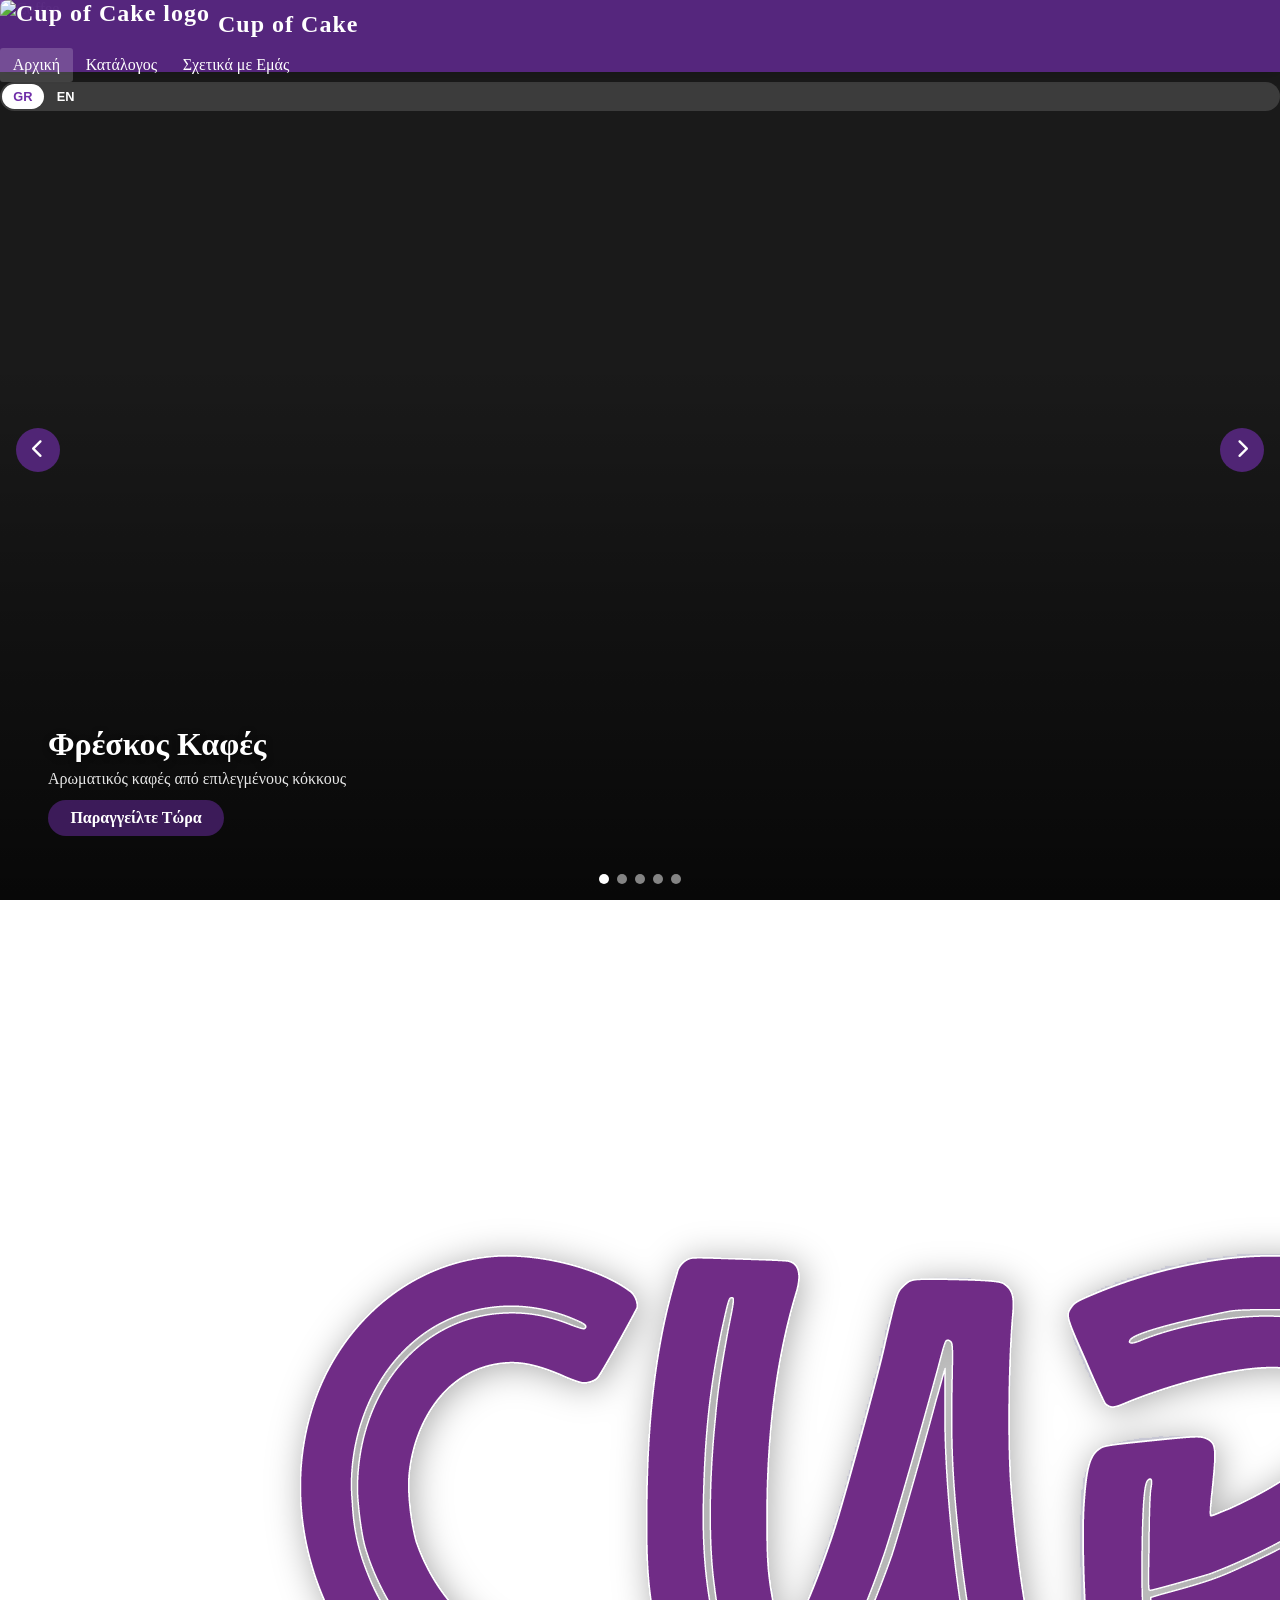
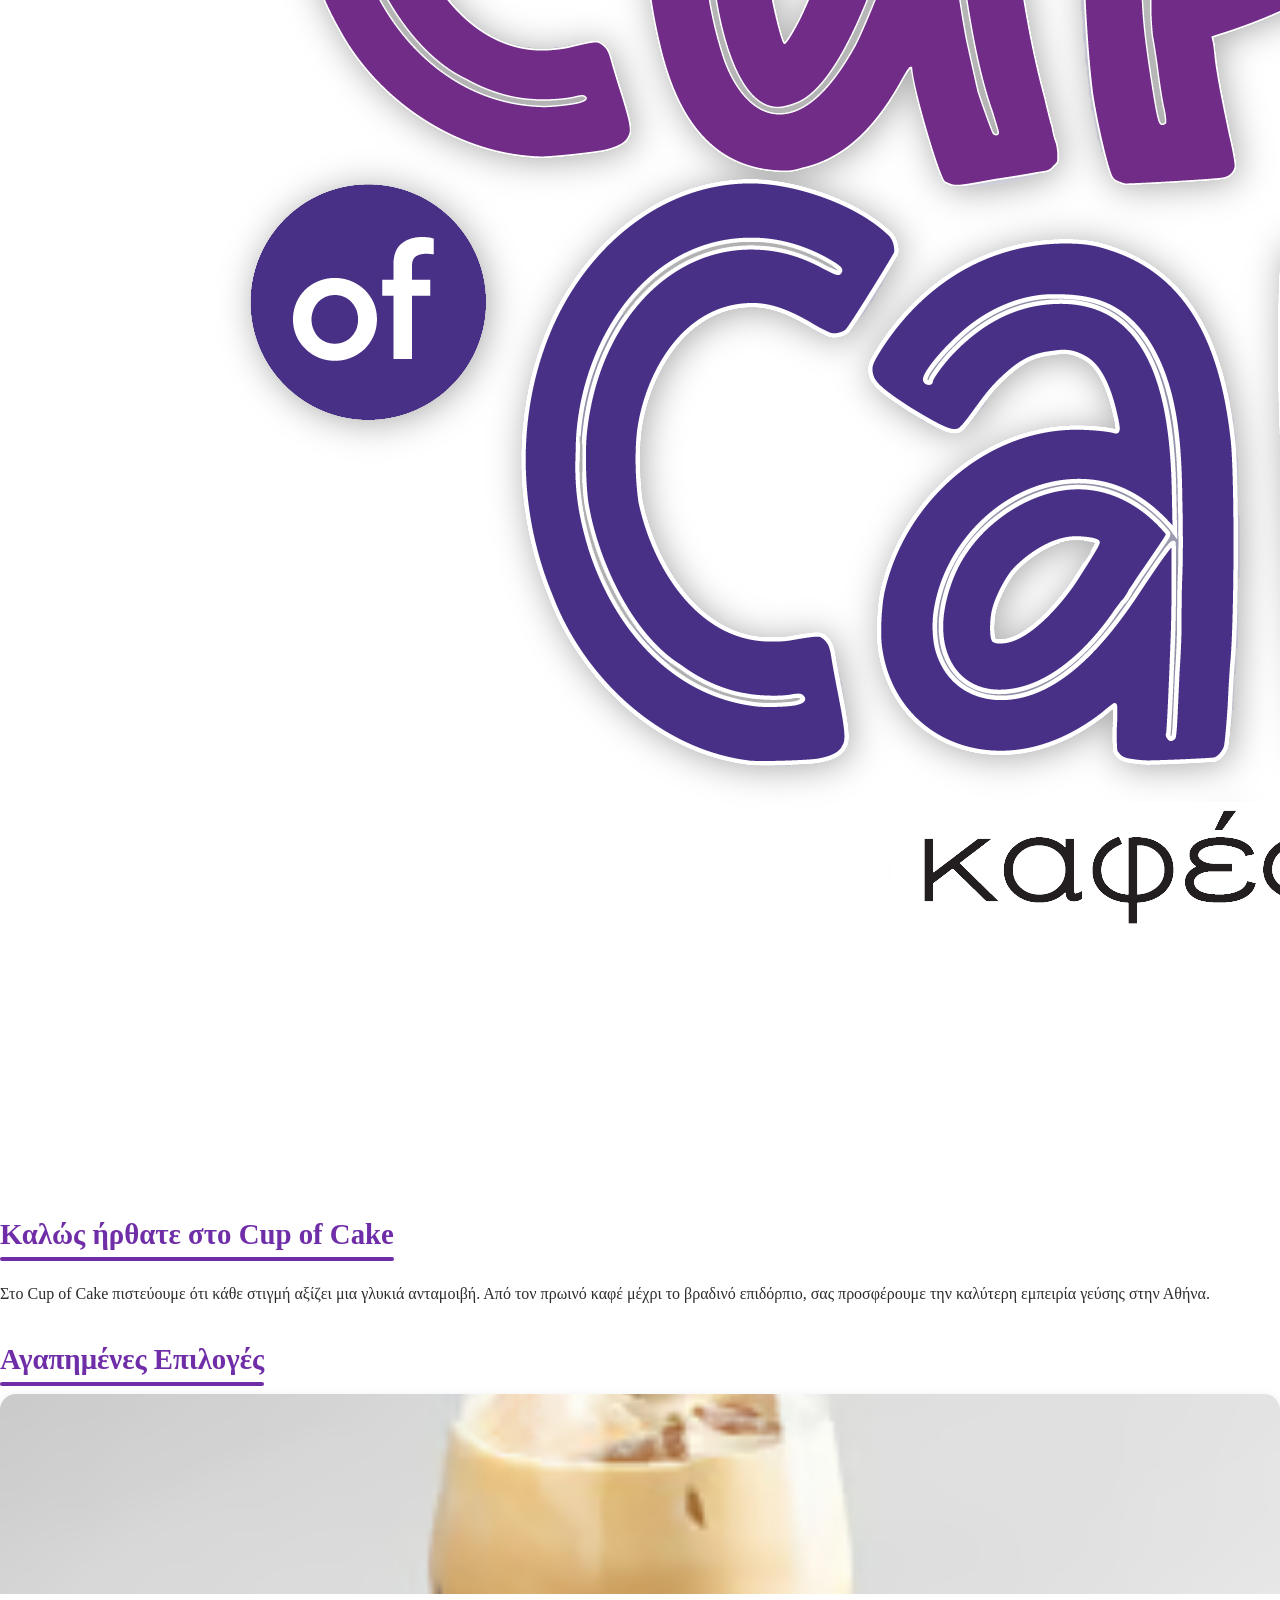
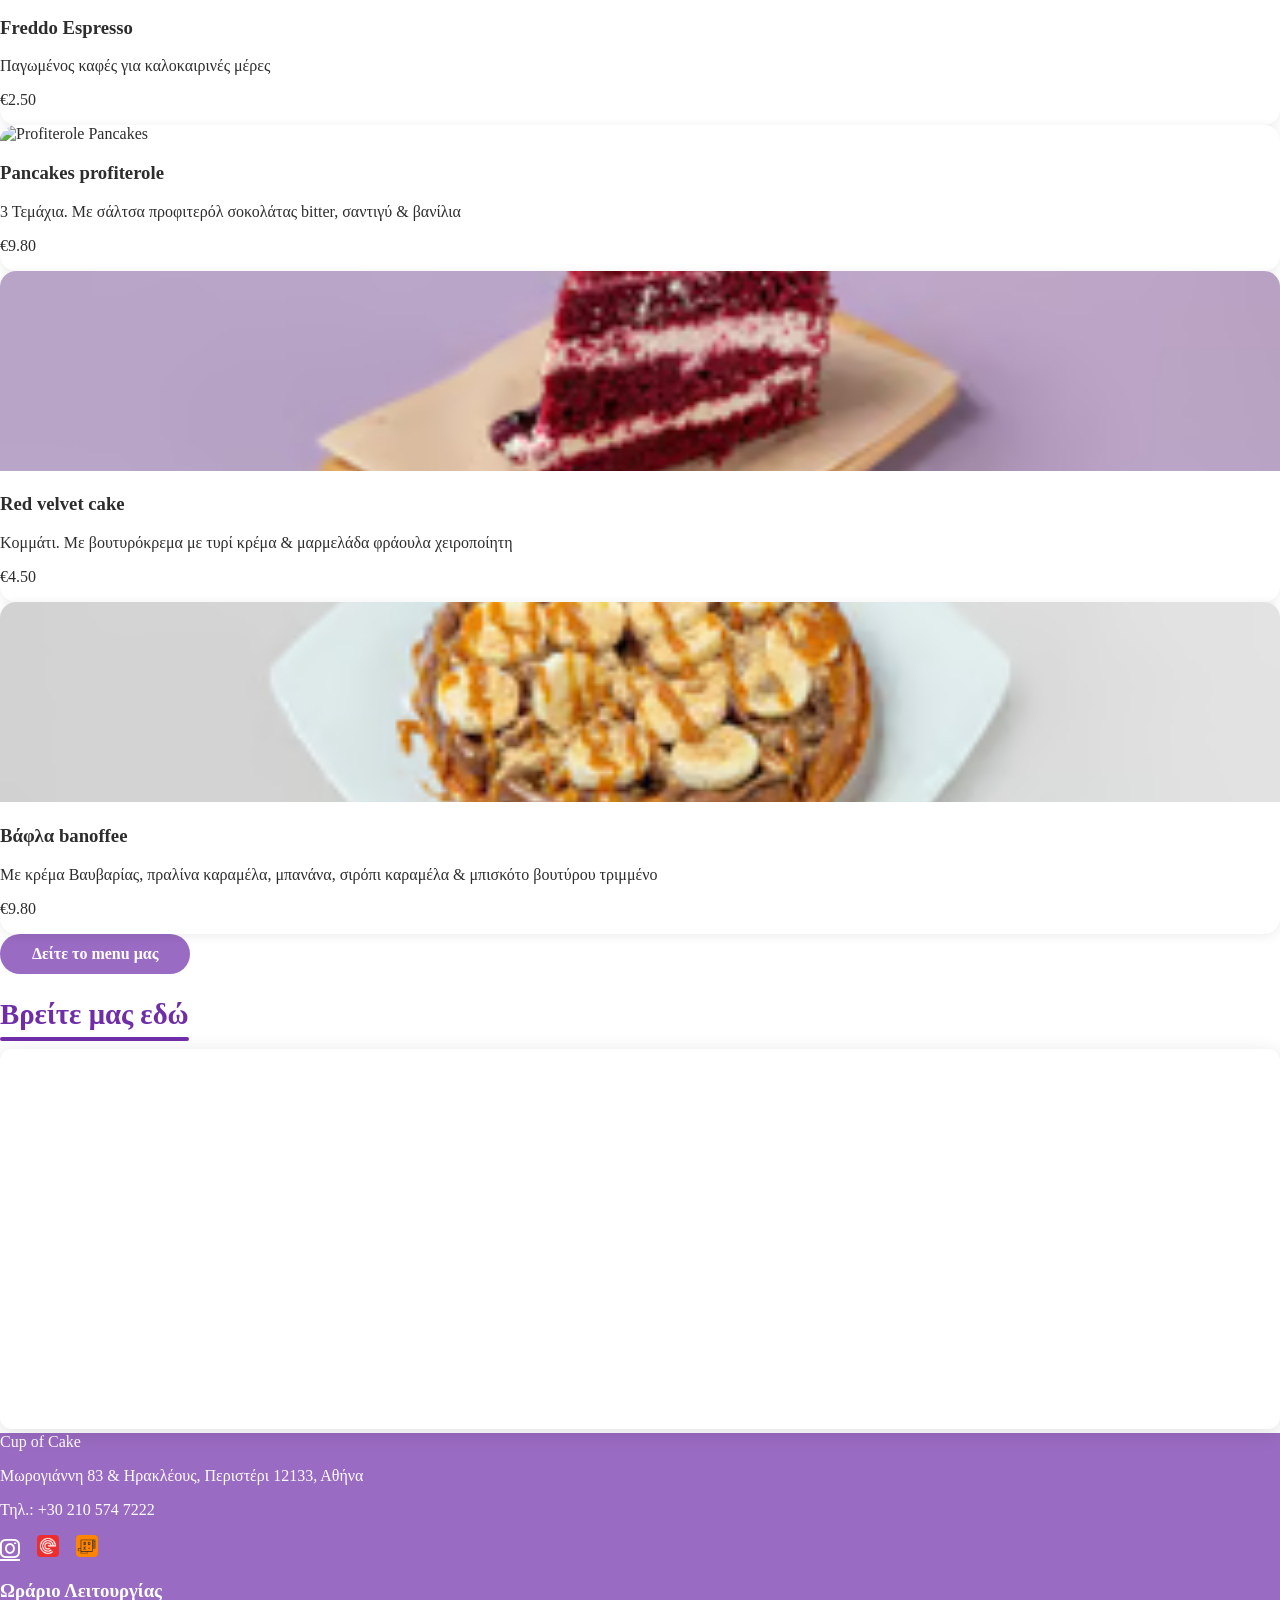
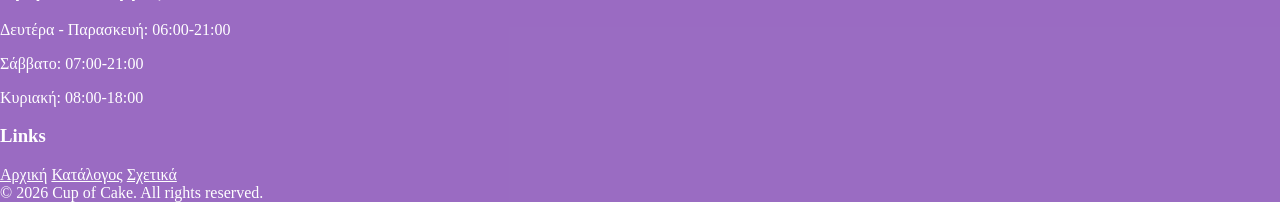
==== commit 52da3a48: "Update featured items prices and remove inline styles for improved consistency" ====
--- a/index.html
+++ b/index.html
@@ -105,36 +105,36 @@
         <div class="feat-card">
           <img src="assets/freddo-espresso.avif" alt="Freddo Espresso" />
           <div class="p-4">
-            <h3 class="font-bold text-lg" style="color:var(--primary-dark)" data-i18n="feat1-name">Freddo Espresso</h3>
+            <h3 class="font-bold text-lg" data-i18n="feat1-name">Freddo Espresso</h3>
             <p class="text-gray-500 text-sm mt-1" data-i18n="feat1-desc">Παγωμένος καφές για καλοκαιρινές μέρες</p>
-            <p class="font-bold mt-3" style="color:var(--primary-light)">€3.50</p>
+            <p class="font-bold mt-3">€2.50</p>
           </div>
         </div>
 
         <div class="feat-card">
           <img src="assets/profiterole_pancake.avif" alt="Profiterole Pancakes" />
           <div class="p-4">
-            <h3 class="font-bold text-lg" style="color:var(--primary-dark)" data-i18n="feat2-name">Pancakes profiterole</h3>
+            <h3 class="font-bold text-lg" data-i18n="feat2-name">Pancakes profiterole</h3>
             <p class="text-gray-500 text-sm mt-1" data-i18n="feat2-desc">3 Τεμάχια. Με σάλτσα προφιτερόλ σοκολάτας bitter, σαντιγύ & βανίλια</p>
-            <p class="font-bold mt-3" style="color:var(--primary-light)">€6.00</p>
+            <p class="font-bold mt-3">€9.80</p>
           </div>
         </div>
 
         <div class="feat-card">
           <img src="assets/red_velvet.avif" alt="Red Velvet" />
           <div class="p-4">
-            <h3 class="font-bold text-lg" style="color:var(--primary-dark)" data-i18n="feat3-name">Red velvet cake</h3>
+            <h3 class="font-bold text-lg" data-i18n="feat3-name">Red velvet cake</h3>
             <p class="text-gray-500 text-sm mt-1" data-i18n="feat3-desc">Κομμάτι. Με βουτυρόκρεμα με τυρί κρέμα & μαρμελάδα φράουλα χειροποίητη</p>
-            <p class="font-bold mt-3" style="color:var(--primary-light)">€5.50</p>
+            <p class="font-bold mt-3">€4.50</p>
           </div>
         </div>
 
         <div class="feat-card">
           <img src="assets/baphla-banoffee.avif" alt="Banoffee Waffles" />
           <div class="p-4">
-            <h3 class="font-bold text-lg" style="color:var(--primary-dark)" data-i18n="feat4-name">Βάφλα banoffee</h3>
+            <h3 class="font-bold text-lg" data-i18n="feat4-name">Βάφλα banoffee</h3>
             <p class="text-gray-500 text-sm mt-1" data-i18n="feat4-desc">Με κρέμα Βαυβαρίας, πραλίνα καραμέλα, μπανάνα, σιρόπι καραμέλα & μπισκότο βουτύρου τριμμένο</p>
-            <p class="font-bold mt-3" style="color:var(--primary-light)">€7.00</p>
+            <p class="font-bold mt-3">€9.80</p>
           </div>
         </div>
       </div>
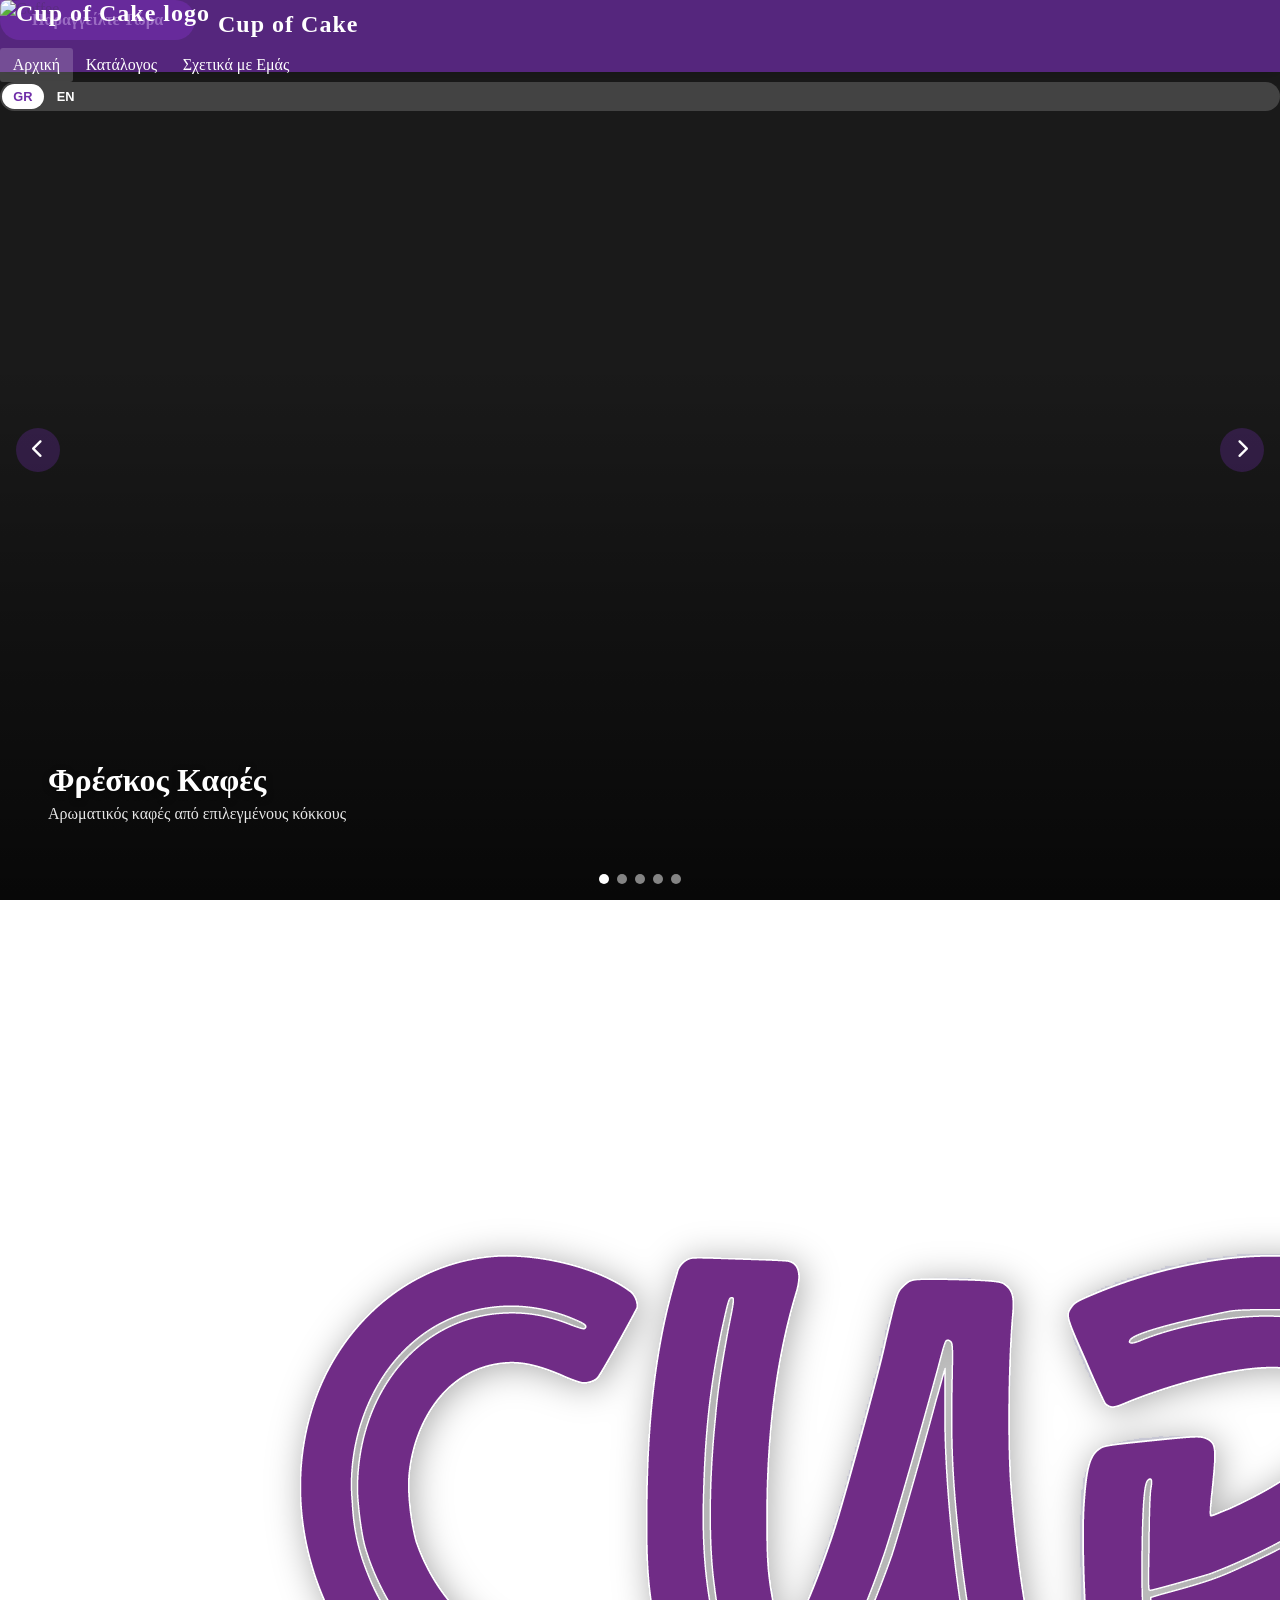
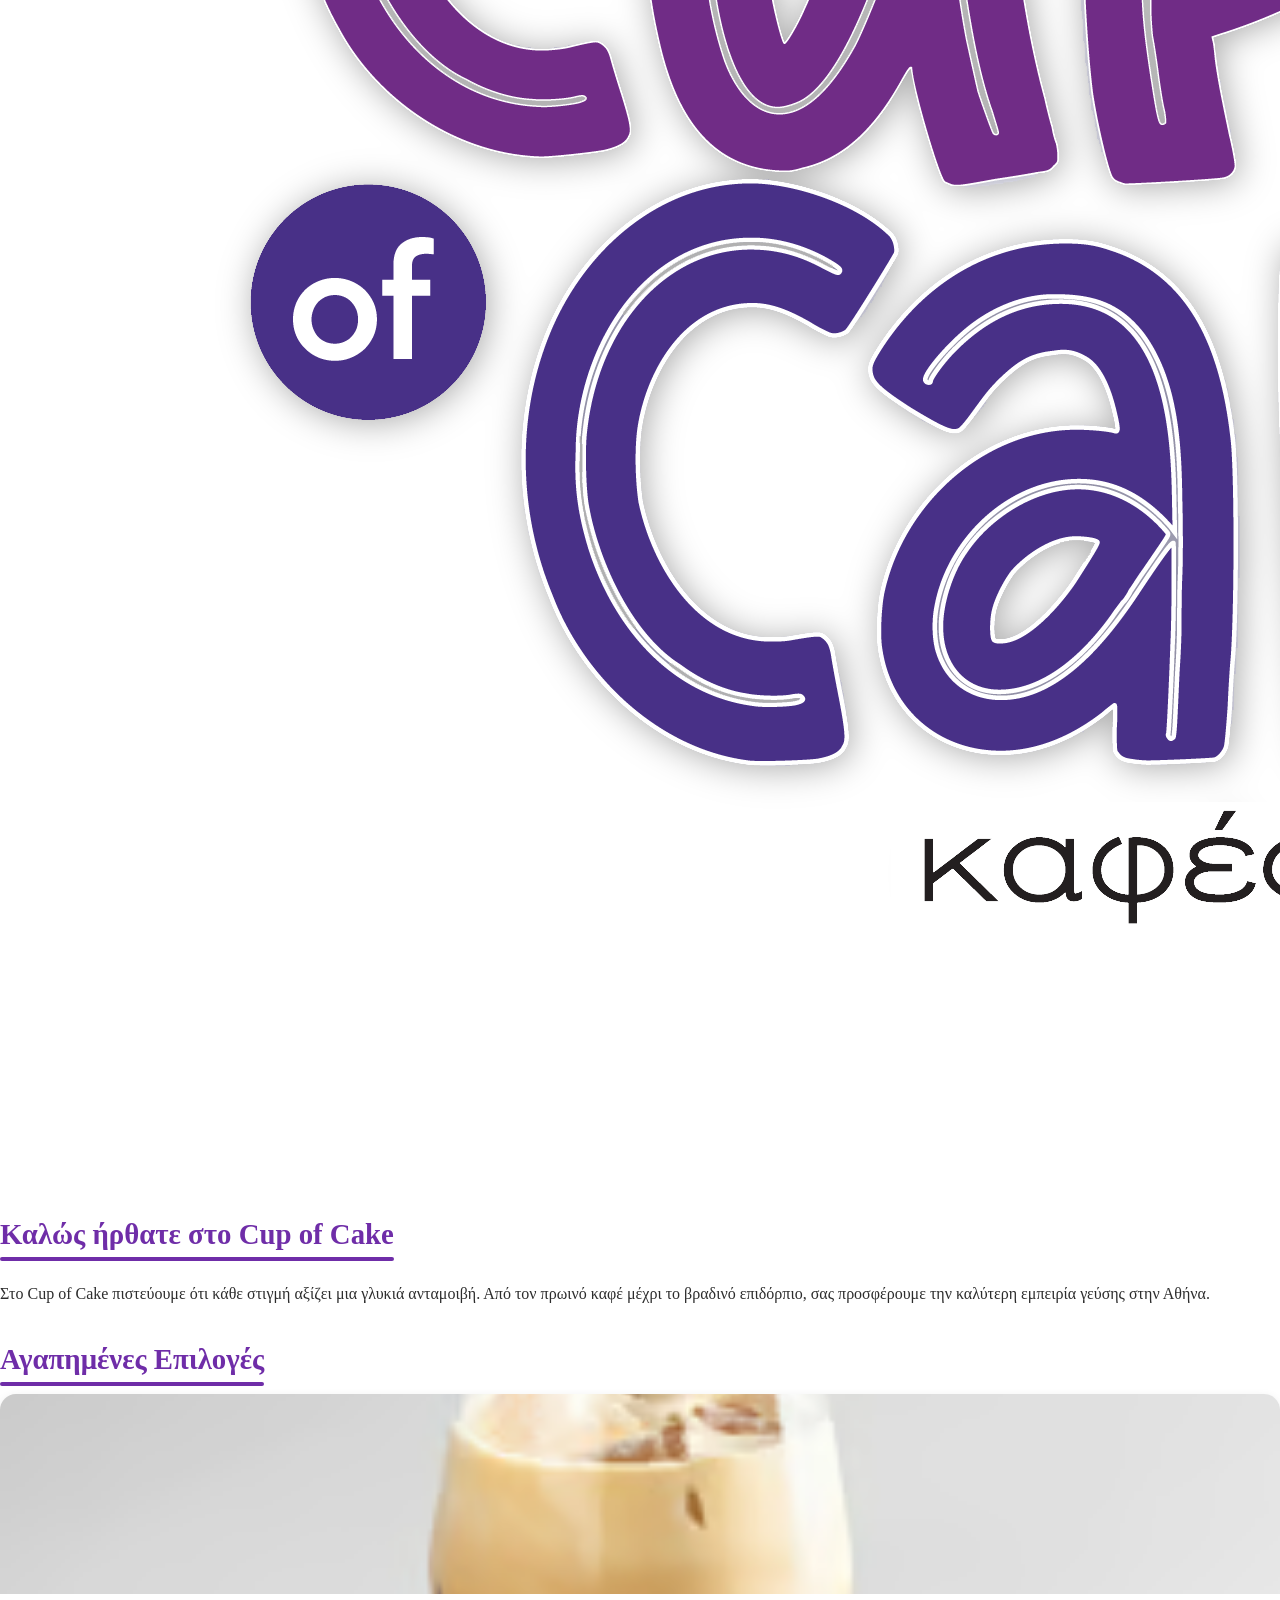
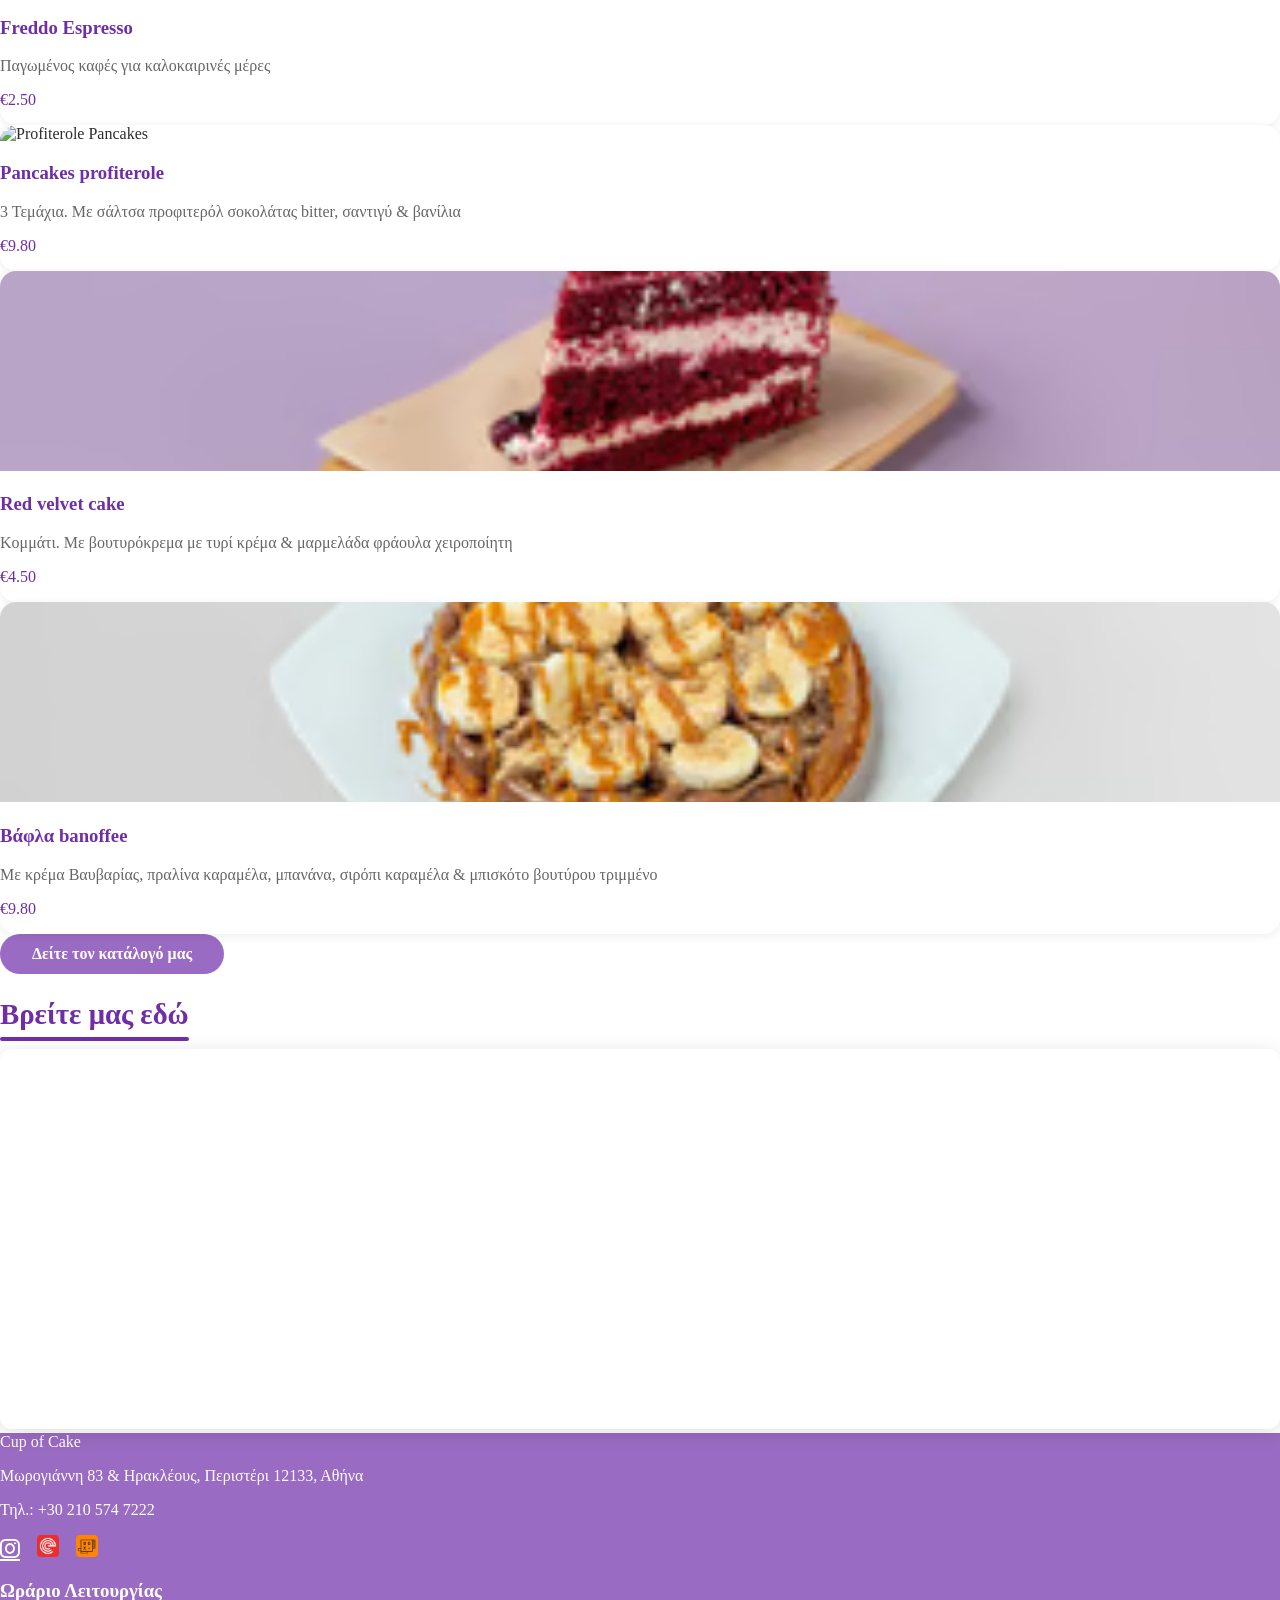
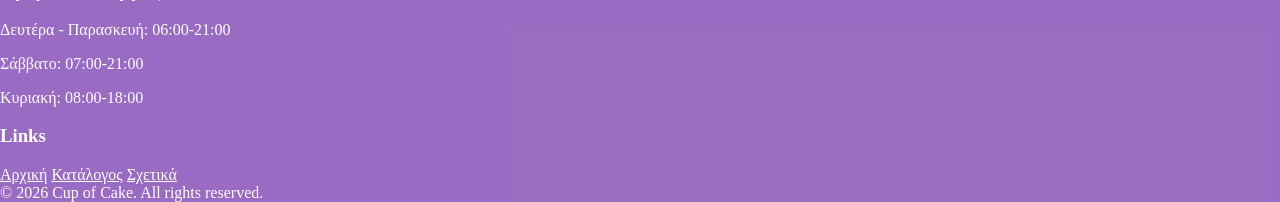
==== commit 07e0ad4a: "Remove duplicate order button from carousel slides for cleaner design" ====
--- a/index.html
+++ b/index.html
@@ -18,7 +18,6 @@
       <div class="slide-caption">
         <h2 data-i18n="slide1-title">Φρέσκος Καφές</h2>
         <p data-i18n="slide1-desc">Αρωματικός καφές από επιλεγμένους κόκκους</p>
-        <a href="menu.html" class="carousel-btn-cta" data-i18n="carousel-btn-order">Παραγγείλτε Τώρα</a>
       </div>
     </div>
 
@@ -28,7 +27,6 @@
       <div class="slide-caption">
         <h2 data-i18n="slide2-title">Βάφλες με Σοκολάτα</h2>
         <p data-i18n="slide2-desc">Τραγανές βάφλες με ζεστή σοκολάτα και παγωτό βανίλια</p>
-        <a href="menu.html" class="carousel-btn-cta" data-i18n="carousel-btn-order">Παραγγείλτε Τώρα</a>
       </div>
     </div>
 
@@ -38,7 +36,6 @@
       <div class="slide-caption">
         <h2 data-i18n="slide3-title">Ροφήματα Εποχής</h2>
         <p data-i18n="slide3-desc">Ζεστά και κρύα ροφήματα για κάθε εποχή</p>
-        <a href="menu.html" class="carousel-btn-cta" data-i18n="carousel-btn-order">Παραγγείλτε Τώρα</a>
       </div>
     </div>
 
@@ -48,7 +45,6 @@
       <div class="slide-caption">
         <h2 data-i18n="slide4-title">Γλυκά & Pastry</h2>
         <p data-i18n="slide4-desc">Σπιτικά γλυκά φτιαγμένα με αγάπη</p>
-        <a href="menu.html" class="carousel-btn-cta" data-i18n="carousel-btn-order">Παραγγείλτε Τώρα</a>
       </div>
     </div>
 
@@ -58,13 +54,13 @@
       <div class="slide-caption">
         <h2 data-i18n="slide5-title">Brunch Απολαύσεις</h2>
         <p data-i18n="slide5-desc">Το τέλειο brunch για να ξεκινήσετε την ημέρα σας</p>
-        <a href="menu.html" class="carousel-btn-cta" data-i18n="carousel-btn-order">Παραγγείλτε Τώρα</a>
       </div>
     </div>
 
     <!-- Controls -->
     <button class="carousel-arrow" id="prev-btn" aria-label="Previous"><i class="fa fa-chevron-left"></i></button>
     <button class="carousel-arrow" id="next-btn" aria-label="Next"><i class="fa fa-chevron-right"></i></button>
+    <a href="menu.html" class="btn-primary" data-i18n="carousel-btn-order">Παραγγείλτε Τώρα</a>
     <div id="dots">
       <span class="dot active" data-idx="0"></span>
       <span class="dot" data-idx="1"></span>
@@ -95,7 +91,7 @@
   </section>
 
   <!-- FEATURED ITEMS -->
-  <section class="py-16 px-6" style="background: var(--pale-3);">
+  <section class="py-16 px-6">
     <div class="max-w-7xl mx-auto">
       <div class="text-center mb-12">
         <h2 class="section-title mx-auto" data-i18n="featured-title">Αγαπημένες Επιλογές</h2>
@@ -139,13 +135,14 @@
         </div>
       </div>
       <div class="text-center mt-10">
-        <a href="menu.html" class="btn-primary" data-i18n="view-menu-btn">Δείτε το menu μας</a>
+        <a href="menu.html" class="btn-primary" data-i18n="view-menu-btn">Δείτε τον κατάλογό μας</a>
       </div>
     </div>
   </section>
 
   <script src="js/translations.js"></script>
   <script src="js/load-components.js"></script>
+  <script src="js/scroll-reveal.js"></script>
   <script src="js/carousel.js"></script>
 </body>
 </html>
--- a/assets/styles.css
+++ b/assets/styles.css
@@ -1,20 +1,39 @@
 :root {
-  --primary-dark: #6F2DA8;
-  --primary-light: #6F2DA8;
-  --pale-1: #FFFFFF;
-  --pale-2: #FFFFFF;
-  --pale-3: #FFFFFF;
+  --primary: #6F2DA8;
+  --primary-07: rgba(111, 45, 168, 0.7);
+  --primary-05: rgba(111, 45, 168, 0.5);
+  --primary-03: rgba(111, 45, 168, 0.3);
+  --primary-01: rgba(111, 45, 168, 0.1);
+  --white: #FFFFFF;
   --text-dark: #2D2D2D;
   --text-light: #FFFFFF;
+  --shadow: rgba(255,255,255,0.18);
+  --overlay-gradient: linear-gradient(to top, rgba(0,0,0,0.7) 0%, transparent 60%);
 }
 
 * { box-sizing: border-box; }
+
+[class*="max-w-"] {
+  box-sizing: border-box;
+}
+
+html {
+  scroll-behavior: smooth;
+}
 
 html, body {
   width: 100%;
-  overflow-x: hidden;
   margin: 0;
   padding: 0;
+}
+
+/* ── Utility Classes ──────────────────────────── */
+.hover-scale-105:hover {
+  transform: scale(1.05);
+}
+
+.hover-scale-120:hover {
+  transform: scale(1.2);
 }
 
 /* ── Scroll Reveal Animation ───────────────────── */
@@ -34,12 +53,11 @@
   position: relative;
   z-index: 2;
   background: white;
-  will-change: transform;
 }
 
 /* ── Menu Category Buttons Container ───────────── */
 #parallax-wrapper > div[class*="py-4"][class*="px-4"] {
-  background: linear-gradient(to bottom, white, rgb(249, 250, 251));
+  background: var(--white);
 }
 
 /* ── Menu Category Buttons ───────────────────── */
@@ -51,23 +69,37 @@
   border-radius: 20px;
   font-size: 0.9rem;
   font-weight: 600;
-  color: rgba(111, 45, 168, 0.7);
+  color: var(--primary-07);
   background: transparent;
-  border: 2px solid rgba(111, 45, 168, 0.3);
+  border: 2px solid var(--primary-03);
   cursor: pointer;
   transition: all 0.3s ease;
 }
 
 .menu-category-btn:hover {
-  background-color: rgba(111, 45, 168, 0.1);
-  border-color: rgba(111, 45, 168, 0.5);
-  color: rgba(111, 45, 168, 0.9);
+  background-color: var(--primary-01);
+  border-color: var(--primary-05);
+  color: var(--primary-07);
 }
 
 .menu-category-btn.active {
-  background-color: rgba(111, 45, 168, 0.7);
-  color: var(--text-light);
-  border-color: rgba(111, 45, 168, 0.7);
+  background-color: var(--primary-07);
+  color: var(--text-light);
+  border-color: var(--primary-07);
+}
+
+@media (max-width: 768px) {
+  .menu-category-btn {
+    padding: 0.25rem 0.6rem;
+    font-size: 0.8rem;
+  }
+}
+
+@media (max-width: 480px) {
+  .menu-category-btn {
+    padding: 0.2rem 0.5rem;
+    font-size: 0.7rem;
+  }
 }
 
 /* Hide all menu sections by default */
@@ -109,7 +141,7 @@
 body {
   font-family: Tahoma, Verdana;
   color: var(--text-dark);
-  background-color: var(--pale-3);
+  background-color: var(--white);
   margin: 0;
   padding: 0;
   width: 100%;
@@ -127,7 +159,7 @@
   left: 0;
   right: 0;
   z-index: 1000;
-  background: rgba(111, 45, 168, 0.7);
+  background: var(--primary-07);
   box-shadow: 0 2px 12px rgba(0,0,0,0.15);
   height: 70px;
   padding-bottom: 4.5rem;
@@ -173,18 +205,18 @@
 }
 
 .nav-link:hover {
-  background: rgba(255,255,255,0.18);
+  background: var(--shadow);
   letter-spacing: 0.05em;
 }
 
 .nav-link.active {
-  background: rgba(255,255,255,0.18);
+  background: var(--shadow);
 }
 
 /* ── Language buttons ──────────────────────────── */
 .lang-toggle {
   display: flex;
-  background: rgba(255,255,255,0.15);
+  background: var(--shadow);
   border-radius: 20px;
   padding: 2px;
   gap: 2px;
@@ -202,11 +234,11 @@
   transition: background 1.4s cubic-bezier(0.34, 1.56, 0.64, 1), color 1.4s cubic-bezier(0.34, 1.56, 0.64, 1);
 }
 
-.lang-btn:hover { background: rgba(255,255,255,0.1); }
+.lang-btn:hover { background: var(--shadow); }
 
 .lang-btn.lang-active {
   background: var(--text-light);
-  color: var(--primary-dark);
+  color: var(--primary);
 }
 
 /* ── Transition styling for elements with data-i18n ───────────── */
@@ -234,7 +266,7 @@
   max-height: 0;
   overflow: hidden;
   transition: max-height 0.4s ease-out, padding-top 0.4s ease-out, padding-bottom 0.4s ease-out;
-  background: rgba(111, 45, 168, 0.7);
+  background: var(--primary-07);
   box-shadow: 0 2px 12px rgba(0,0,0,0.15);
   padding-left: 1rem;
   padding-top: 0;
@@ -312,7 +344,7 @@
 .slide-overlay {
   position: absolute;
   inset: 0;
-  background: linear-gradient(to top, rgba(0,0,0,0.7) 0%, transparent 60%);
+  background: var(--overlay-gradient);
 }
 
 .slide-caption {
@@ -345,7 +377,7 @@
   display: inline-block;
   padding: 0.55rem 1.4rem;
   border-radius: 25px;
-  background: rgba(111, 45, 168, 0.5) !important;
+  background: var(--primary-05) !important;
   color: var(--text-light);
   font-weight: 700;
   text-decoration: none;
@@ -354,7 +386,7 @@
 
 .carousel-btn-cta:hover { 
   transform: scale(1.05); 
-  background: rgba(111, 45, 168, 1) !important;
+  background: var(--primary) !important;
 }
 
 /* Prev / Next arrows */
@@ -363,7 +395,7 @@
   top: 50%;
   transform: translateY(-50%);
   z-index: 10;
-  background: rgba(111,45,168,0.65);
+  background: var(--primary-03);
   color: #fff;
   border: none;
   width: 44px;
@@ -377,7 +409,7 @@
   transition: background 0.2s;
 }
 
-.carousel-arrow:hover { background: var(--primary-dark); }
+.carousel-arrow:hover { background: var(--primary); }
 #prev-btn { left: 1rem; }
 #next-btn { right: 1rem; }
 
@@ -406,7 +438,7 @@
 .section-title {
   font-size: 1.8rem;
   font-weight: 800;
-  color: var(--primary-dark);
+  color: var(--primary);
   position: relative;
   display: inline-block;
   text-align: center;
@@ -418,7 +450,7 @@
   display: block;
   height: 4px;
   border-radius: 2px;
-  background: var(--primary-dark);
+  background: var(--primary);
   margin-top: 6px;
   width: 100%;
 }
@@ -428,14 +460,14 @@
   background: #fff;
   border-radius: 16px;
   overflow: hidden;
-  box-shadow: 0 2px 12px rgba(0,0,0,0.08);
+  box-shadow: 0 2px 10px rgba(0,0,0,0.07);
   transition: transform 0.25s, box-shadow 0.25s;
   cursor: pointer;
 }
 
 .feat-card:hover {
   transform: translateY(-6px);
-  box-shadow: 0 8px 28px rgba(111,45,168,0.18);
+  box-shadow: 0 8px 24px var(--primary-03);
 }
 
 .feat-card img {
@@ -447,12 +479,36 @@
 
 .feat-card:hover img { transform: scale(1.05); }
 
+.feat-card h3, .feat-card h2 {
+  color: var(--primary) !important;
+  font-weight: 700;
+  text-align: left;
+}
+
+.feat-card p {
+  text-align: left;
+}
+
+.feat-card .item-name,
+.feat-card .item-price {
+  color: var(--primary) !important;
+  text-align: left;
+}
+
+.feat-card > div > p:has(+ p) {
+  color: #666;
+}
+
+.feat-card > div > p.font-bold {
+  color: var(--primary) !important;
+}
+
 /* ── Primary button ────────────────────────────── */
 .btn-primary {
   display: inline-block;
   padding: 0.7rem 2rem;
   border-radius: 30px;
-  background: rgba(111, 45, 168, 0.7);
+  background: var(--primary-07);
   color: var(--text-light);
   font-weight: 700;
   text-decoration: none;
@@ -461,22 +517,8 @@
 
 .btn-primary:hover {
   transform: scale(1.04);
-  box-shadow: 0 6px 20px rgba(111,45,168,0.35);
+  box-shadow: 0 6px 20px var(--primary-03);
   opacity: 0.92;
-}
-
-/* ── Category header badge (menu.html) ───────── */
-.cat-badge {
-  display: inline-flex;
-  align-items: center;
-  gap: 0.5rem;
-  padding: 0.4rem 1.2rem;
-  border-radius: 30px;
-  font-size: 1.2rem;
-  font-weight: 700;
-  color: var(--text-light);
-  background: rgba(111, 45, 168, 0.7);
-  margin-bottom: 1.2rem;
 }
 
 /* ── Menu item card (menu.html) ────────────────── */
@@ -493,7 +535,7 @@
 
 .menu-card:hover {
   transform: translateY(-5px);
-  box-shadow: 0 8px 24px rgba(111,45,168,0.16);
+  box-shadow: 0 8px 24px var(--primary-03);
 }
 
 .menu-card .item-image {
@@ -501,12 +543,12 @@
   width: 100px;
   height: 100px;
   border-radius: 12px;
-  background: linear-gradient(135deg, rgba(111,45,168,0.15) 0%, rgba(111,45,168,0.05) 100%);
+  background: var(--primary-01);
   display: flex;
   align-items: center;
   justify-content: center;
   font-size: 2.2rem;
-  color: rgba(111,45,168,0.4);
+  color: var(--primary-05);
   overflow: hidden;
 }
 
@@ -526,7 +568,7 @@
 .menu-card .item-name {
   font-size: 1rem;
   font-weight: 700;
-  color: var(--primary-dark);
+  color: var(--primary);
 }
 
 .menu-card .item-desc {
@@ -539,18 +581,16 @@
 .menu-card .item-price {
   font-size: 1rem;
   font-weight: 700;
-  color: var(--primary-light);
+  color: var(--primary);
   margin-top: 0.7rem;
 }
 
 /* ── Hero banners ──────────────────────────────── */
 .menu-hero, .about-hero {
-  background-image: linear-gradient(to top, rgba(0,0,0,0.58) 0%, rgba(0,0,0,0.32) 40%, rgba(0,0,0,0.08) 100%), url('cover.avif');
+  background-image: var(--overlay-gradient), url('cover.avif');
   background-size: cover;
   background-position: center;
-  background-attachment: fixed;
-  height: 100vh;
-  min-height: 60vh;
+  min-height: 100dvh;
   display: flex;
   flex-direction: column;
   justify-content: center;
@@ -563,7 +603,7 @@
 
 @media (max-width: 767px) { 
   .menu-hero, .about-hero { 
-    height: 100vh;
+    min-height: 100dvh;
   } 
 } 
 /* Make minimum height of hero be 520 px */
@@ -586,7 +626,7 @@
 
 .info-card:hover {
   transform: translateY(-5px);
-  box-shadow: 0 8px 28px rgba(111,45,168,0.14);
+  box-shadow: 0 8px 28px var(--primary-01);
 }
 
 /* ── Value pills (about_us.html) ───────────────── */
@@ -596,14 +636,12 @@
   gap: 0.5rem;
   padding: 0.5rem 1.2rem;
   border-radius: 30px;
-  background: rgba(111, 45, 168, 0.7);
+  background: var(--primary-07);
   color: var(--text-light);
   font-weight: 600;
   font-size: 0.95rem;
   transition: transform 0.2s;
 }
-
-.value-pill:hover { transform: scale(1.05); }
 
 /* ── Team photo placeholder (about_us.html) ───── */
 .photo-placeholder {
@@ -615,8 +653,6 @@
   transition: transform 0.4s;
 }
 
-.photo-placeholder:hover { transform: scale(1.02); }
-
 /* ── 404 content (404_not_found.html) ──────────── */
 .error-content {
   flex: 1;
@@ -632,7 +668,7 @@
   font-size: 8rem;
   font-weight: 900;
   line-height: 1;
-  color: var(--primary-dark);
+  color: var(--primary);
 }
 
 @media (max-width: 767px) { .error-code { font-size: 5rem; } }
@@ -650,7 +686,7 @@
 
 /* ── Map section ───────────────────────────────── */
 #map-section { 
-  background: var(--pale-1);
+  background: var(--white);
   position: relative;
   z-index: 3;
 }
@@ -660,12 +696,9 @@
   box-shadow: 0 4px 20px rgba(0,0,0,0.12);
 }
 
-/* ── Intro section (index.html) ────────────────── */
-#intro { background: var(--pale-2); }
-
 /* ── Footer ────────────────────────────────────── */
 footer {
-  background: rgba(111, 45, 168, 0.7);
+  background: var(--primary-07);
   color: var(--text-light);
 }
 
@@ -687,18 +720,23 @@
   }
 }
 
-footer a { color: var(--pale-2); transition: color 0.2s; }
-footer a:hover { color: #fff; }
-
+footer a { color: var(--white); transition: color 0.2s, text-decoration 0.2s; }
+footer a:hover {text-decoration: underline; }
 footer p { text-align: left; }
 
 .social-icon {
   font-size: 1.4rem;
   margin-right: 0.8rem;
-  transition: transform 0.2s, color 0.2s;
+  transition: transform 0.2s;
   display: inline-flex;
   align-items: center;
   justify-content: center;
 }
 
-.social-icon:hover { transform: scale(1.2); color: var(--pale-2); }
+.social-icon img {
+  height: 1.4rem;
+  width: 1.4rem;
+  object-fit: contain;
+  border-radius: 4px;
+}
+
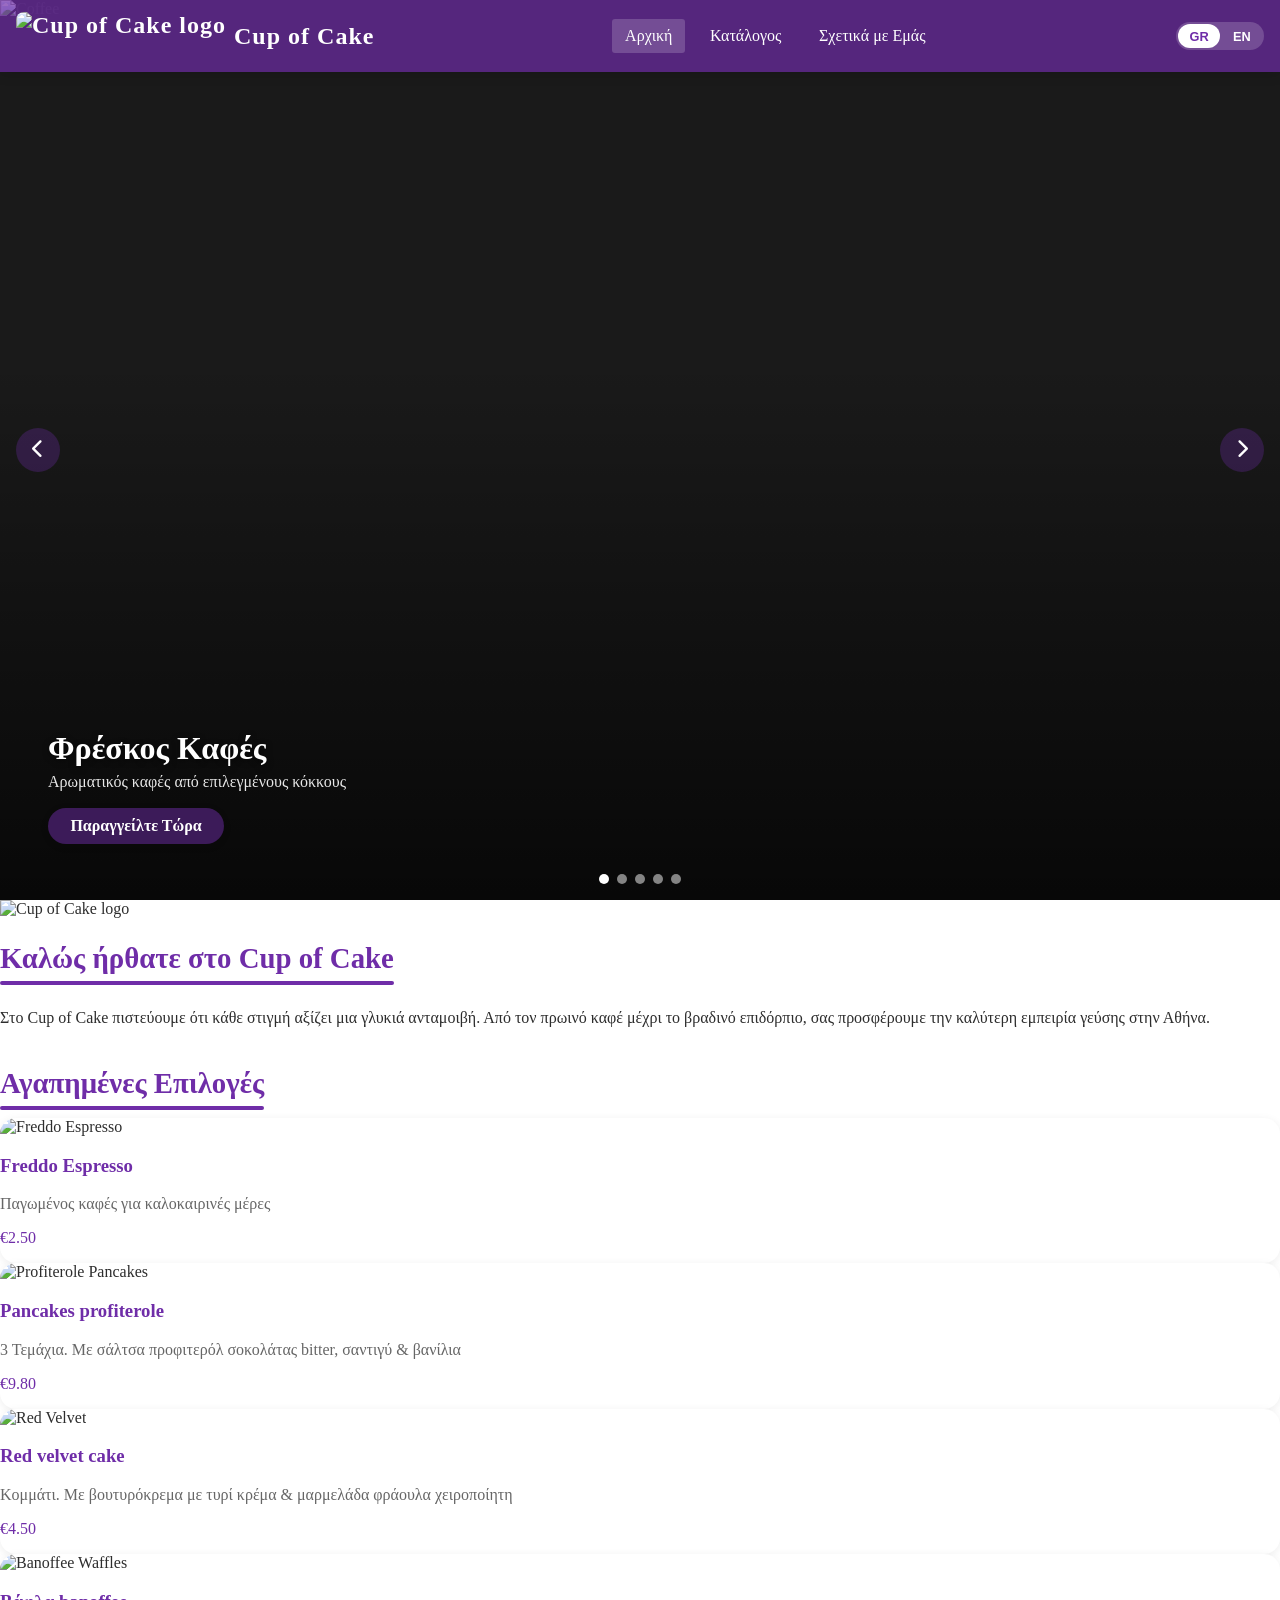
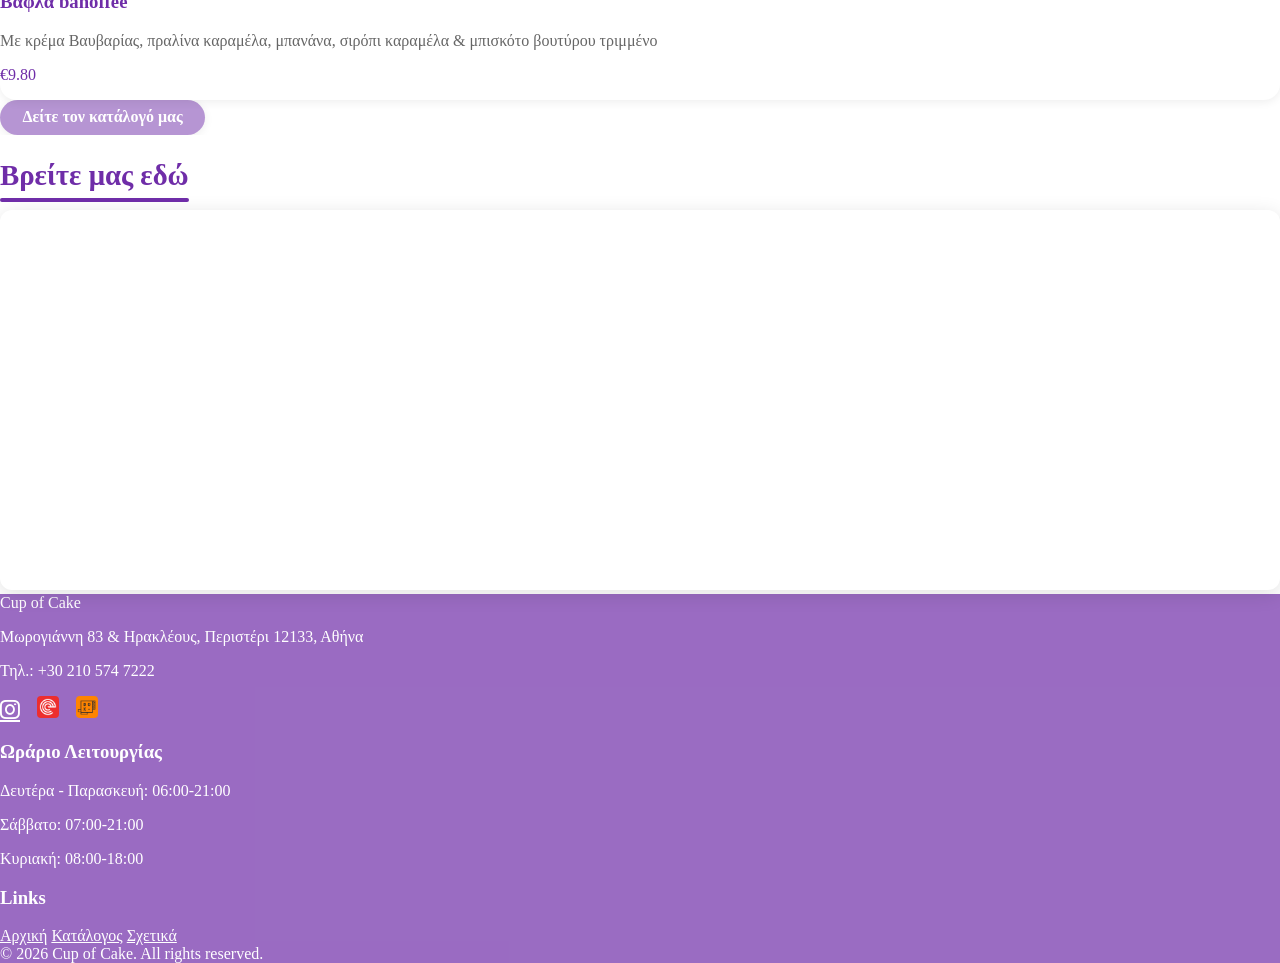
==== commit 96c12fa0: "Fix paths (oops)" ====
--- a/index.html
+++ b/index.html
@@ -76,7 +76,7 @@
       <div class="grid grid-cols-1 sm:grid-cols-2 gap-12 items-center">
         <!-- Left: Logo -->
         <div class="flex justify-center">
-          <img src="assets/logo.png" alt="Cup of Cake logo" class="max-w-full sm:max-w-xs md:max-w-sm lg:max-w-md" />
+          <img src="assets/icons/logo.png" alt="Cup of Cake logo" class="max-w-full sm:max-w-xs md:max-w-sm lg:max-w-md" />
         </div>
         <!-- Right: Text -->
         <div>
@@ -99,7 +99,7 @@
       <div class="grid grid-cols-1 sm:grid-cols-2 lg:grid-cols-4 gap-8">
 
         <div class="feat-card">
-          <img src="assets/freddo-espresso.avif" alt="Freddo Espresso" />
+          <img src="assets/menu/freddo-espresso.avif" alt="Freddo Espresso" />
           <div class="p-4">
             <h3 class="font-bold text-lg" data-i18n="feat1-name">Freddo Espresso</h3>
             <p class="text-gray-500 text-sm mt-1" data-i18n="feat1-desc">Παγωμένος καφές για καλοκαιρινές μέρες</p>
@@ -108,7 +108,7 @@
         </div>
 
         <div class="feat-card">
-          <img src="assets/profiterole_pancake.avif" alt="Profiterole Pancakes" />
+          <img src="assets/menu/profiterole_pancake.avif" alt="Profiterole Pancakes" />
           <div class="p-4">
             <h3 class="font-bold text-lg" data-i18n="feat2-name">Pancakes profiterole</h3>
             <p class="text-gray-500 text-sm mt-1" data-i18n="feat2-desc">3 Τεμάχια. Με σάλτσα προφιτερόλ σοκολάτας bitter, σαντιγύ & βανίλια</p>
@@ -117,7 +117,7 @@
         </div>
 
         <div class="feat-card">
-          <img src="assets/red_velvet.avif" alt="Red Velvet" />
+          <img src="assets/menu/red_velvet.avif" alt="Red Velvet" />
           <div class="p-4">
             <h3 class="font-bold text-lg" data-i18n="feat3-name">Red velvet cake</h3>
             <p class="text-gray-500 text-sm mt-1" data-i18n="feat3-desc">Κομμάτι. Με βουτυρόκρεμα με τυρί κρέμα & μαρμελάδα φράουλα χειροποίητη</p>
@@ -126,7 +126,7 @@
         </div>
 
         <div class="feat-card">
-          <img src="assets/baphla-banoffee.avif" alt="Banoffee Waffles" />
+          <img src="assets/menu/baphla-banoffee.avif" alt="Banoffee Waffles" />
           <div class="p-4">
             <h3 class="font-bold text-lg" data-i18n="feat4-name">Βάφλα banoffee</h3>
             <p class="text-gray-500 text-sm mt-1" data-i18n="feat4-desc">Με κρέμα Βαυβαρίας, πραλίνα καραμέλα, μπανάνα, σιρόπι καραμέλα & μπισκότο βουτύρου τριμμένο</p>
--- a/assets/styles.css
+++ b/assets/styles.css
@@ -11,369 +11,122 @@
   --overlay-gradient: linear-gradient(to top, rgba(0,0,0,0.7) 0%, transparent 60%);
 }
 
+/* Base Styles */
 * { box-sizing: border-box; }
 
-[class*="max-w-"] {
-  box-sizing: border-box;
-}
-
-html {
-  scroll-behavior: smooth;
-}
-
-html, body {
-  width: 100%;
-  margin: 0;
-  padding: 0;
-}
-
-/* ── Utility Classes ──────────────────────────── */
-.hover-scale-105:hover {
-  transform: scale(1.05);
-}
-
-.hover-scale-120:hover {
-  transform: scale(1.2);
-}
-
-/* ── Scroll Reveal Animation ───────────────────── */
-section:not(#carousel):not(.menu-hero):not(.about-hero):not(#map-section):not(.menu-section), .feat-card, .menu-card, .info-card, .value-pill {
+html { scroll-behavior: smooth; }
+html, body { width: 100%; margin: 0; padding: 0; }
+
+body {
+  font-family: Tahoma, Verdana;
+  color: var(--text-dark); background-color: var(--white);
+  overflow-x: hidden;
+}
+
+main { position: relative; }
+p { text-align: justify; }
+
+/* Utility Classes */
+.scale-105, .btn-primary:hover, .value-pill:hover, .feat-card:hover img { transform: scale(1.05); }
+.scale-120 { transform: scale(1.2); }
+.shadow-sm, .btn-primary, .feat-card, .menu-card, .value-pill { box-shadow: 0 2px 10px rgba(0,0,0,0.07); }
+.shadow-md, #navbar, #mobile-menu { box-shadow: 0 2px 12px rgba(0,0,0,0.15); }
+.shadow-lg, .btn-primary:hover, .feat-card:hover, .menu-card:hover, .value-pill:hover { box-shadow: 0 8px 24px var(--primary-03); }
+.shadow-frame, .map-container iframe { box-shadow: 0 4px 20px rgba(0,0,0,0.12); }
+.shadow-info, .info-card { box-shadow: 0 2px 12px rgba(0,0,0,0.07); }
+.shadow-info-hover, .info-card:hover { box-shadow: 0 8px 28px var(--primary-01); }
+.shadow-photo, .photo-placeholder { box-shadow: 0 4px 20px rgba(0,0,0,0.15); }
+
+/* Scroll Reveal Animation */
+section:not(#carousel):not(.menu-hero):not(.about-hero):not(#map-section):not(.menu-section),
+.feat-card, .menu-card, .info-card, .value-pill {
   opacity: 0;
   transform: translateY(30px);
   transition: opacity 0.6s ease, transform 0.6s ease;
 }
-
-section:not(#carousel):not(.menu-hero):not(.about-hero):not(#map-section):not(.menu-section).reveal, .feat-card.reveal, .menu-card.reveal, .info-card.reveal, .value-pill.reveal {
+section:not(#carousel):not(.menu-hero):not(.about-hero):not(#map-section):not(.menu-section).reveal,
+.feat-card.reveal, .menu-card.reveal, .info-card.reveal, .value-pill.reveal {
   opacity: 1;
   transform: translateY(0);
 }
 
-/* ── Parallax Wrapper for Content Over Hero ───── */
-#parallax-wrapper {
-  position: relative;
-  z-index: 2;
-  background: white;
-}
-
-/* ── Menu Category Buttons Container ───────────── */
-#parallax-wrapper > div[class*="py-4"][class*="px-4"] {
-  background: var(--white);
-}
-
-/* ── Menu Category Buttons ───────────────────── */
-.menu-category-btn {
-  display: inline-flex;
-  align-items: center;
-  gap: 0.5rem;
-  padding: 0.3rem 0.8rem;
-  border-radius: 20px;
-  font-size: 0.9rem;
-  font-weight: 600;
-  color: var(--primary-07);
-  background: transparent;
-  border: 2px solid var(--primary-03);
-  cursor: pointer;
-  transition: all 0.3s ease;
-}
-
-.menu-category-btn:hover {
-  background-color: var(--primary-01);
-  border-color: var(--primary-05);
-  color: var(--primary-07);
-}
-
-.menu-category-btn.active {
-  background-color: var(--primary-07);
-  color: var(--text-light);
-  border-color: var(--primary-07);
-}
-
-@media (max-width: 768px) {
-  .menu-category-btn {
-    padding: 0.25rem 0.6rem;
-    font-size: 0.8rem;
-  }
-}
-
-@media (max-width: 480px) {
-  .menu-category-btn {
-    padding: 0.2rem 0.5rem;
-    font-size: 0.7rem;
-  }
-}
-
-/* Hide all menu sections by default */
-main > section.menu-section {
-  display: none;
-  margin-top: 0;
-}
-
-/* Show only active menu section */
-main > section.menu-section.active {
-  display: block;
-  margin-top: 0;
-  animation: fadeInMenu 0.4s ease-in-out;
-}
-
-@media (max-width: 900px) {
-  .menu-section > .grid {
-    grid-template-columns: 1fr !important;
-  }
-}
-
-@keyframes fadeInMenu {
-  from {
-    opacity: 0;
-    transform: translateY(10px);
-  }
-  to {
-    opacity: 1;
-    transform: translateY(0);
-  }
-}
-
-/* Main content */
-main {
-  position: relative;
-  background: white;
-}
-
-body {
-  font-family: Tahoma, Verdana;
-  color: var(--text-dark);
-  background-color: var(--white);
-  margin: 0;
-  padding: 0;
-  width: 100%;
-  overflow-x: hidden;
-}
-
-p {
-  text-align: justify;
-}
-
-/* ── Sticky Navbar ─────────────────────────────── */
+/* Sticky Navbar */
 #navbar {
-  position: fixed;
-  top: 0;
-  left: 0;
-  right: 0;
-  z-index: 1000;
+  position: fixed; top: 0; left: 0; right: 0; z-index: 1000;
   background: var(--primary-07);
-  box-shadow: 0 2px 12px rgba(0,0,0,0.15);
-  height: 70px;
-  padding-bottom: 4.5rem;
-}
-
-
-.nav-logo {
-  font-size: 1.5rem;
-  font-weight: 800;
-  color: var(--text-light);
-  text-decoration: none;
-  letter-spacing: 1px;
-  display: flex;
-  align-items: center;
-  gap: 0.5rem;
-  transition: transform 0.8s ease;
+  height: 70px; padding-bottom: 4.5rem;
+}
+
+.nav-logo { /* Brand Logo */
+  font-size: 1.5rem; font-weight: 800; color: var(--text-light);
+  text-decoration: none; letter-spacing: 1px; display: flex;
+  align-items: center; gap: 0.5rem; transition: transform 0.8s ease;
 }
 
 .nav-logo img {
-  height: 3rem;
-  width: auto;
-  border-radius: 8px;
+  height: 3rem; width: auto; border-radius: 8px;
   transition: transform 1s cubic-bezier(0.68, -0.55, 0.265, 1.55);
 }
 
-.nav-logo:hover img {
-  transform: rotate(360deg);
-}
-
-@media (max-width: 460px) {
-  .nav-logo {
-    font-size: 0;
-  }
-}
-
-.nav-link {
-  color: var(--text-light);
-  text-decoration: none;
-  font-weight: 500;
-  padding: 0.5rem 0.8rem;
-  border-radius: 3px;
+.nav-logo:hover img { transform: rotate(360deg); }
+
+.nav-link { /* Navigation Links */
+  color: var(--text-light); text-decoration: none; font-weight: 500;
+  padding: 0.5rem 0.8rem; border-radius: 3px;
   transition: background 0.25s, color 0.25s, letter-spacing 0.25s;
 }
 
-.nav-link:hover {
-  background: var(--shadow);
-  letter-spacing: 0.05em;
-}
-
-.nav-link.active {
-  background: var(--shadow);
-}
-
-/* ── Language buttons ──────────────────────────── */
-.lang-toggle {
-  display: flex;
-  background: var(--shadow);
-  border-radius: 20px;
-  padding: 2px;
-  gap: 2px;
+.nav-link:hover { background: var(--shadow); letter-spacing: 0.05em; }
+.nav-link.active { background: var(--shadow); }
+
+.lang-toggle { /* Language Toggle */
+  display: flex; background: var(--shadow); border-radius: 20px;
+  padding: 2px; gap: 2px;
 }
 
 .lang-btn {
-  cursor: pointer;
-  padding: 0.3rem 0.7rem;
-  border-radius: 18px;
-  border: none;
-  background: transparent;
-  color: var(--text-light);
-  font-size: 0.8rem;
-  font-weight: 600;
-  transition: background 1.4s cubic-bezier(0.34, 1.56, 0.64, 1), color 1.4s cubic-bezier(0.34, 1.56, 0.64, 1);
+  cursor: pointer; padding: 0.3rem 0.7rem; border-radius: 18px; border: none;
+  background: transparent; color: var(--text-light); font-size: 0.8rem;
+  font-weight: 600; transition: background 1.4s cubic-bezier(0.34, 1.56, 0.64, 1), color 1.4s cubic-bezier(0.34, 1.56, 0.64, 1);
 }
 
 .lang-btn:hover { background: var(--shadow); }
-
-.lang-btn.lang-active {
-  background: var(--text-light);
-  color: var(--primary);
-}
-
-/* ── Transition styling for elements with data-i18n ───────────── */
-[data-i18n] {
-  opacity: 1;
-  transition: opacity 0.4s ease-in-out;
-}
-
-[data-i18n].translating {
-  opacity: 0;
-}
-
-/* ── Hamburger menu ────────────────────────────── */
-/* Base: Hide desktop nav and hamburger */
-#desktop-nav { 
-  display: none !important; 
-}
-
-#nav-toggle { 
-  display: block !important; 
-}
-
-#mobile-menu { 
-  display: block;
-  max-height: 0;
-  overflow: hidden;
+.lang-btn.lang-active { background: var(--text-light); color: var(--primary); }
+
+/* Mobile & Desktop Navigation Toggle */
+.nav-wrapper { max-width: 80rem; margin: 0 auto; padding: 0.75rem 1rem; display: flex; align-items: center; justify-content: space-between; flex-wrap: wrap; gap: 0.5rem; }
+#desktop-nav { display: none; align-items: center; gap: 0.75rem; }
+.nav-controls { display: flex; align-items: center; gap: 0.5rem; }
+#nav-toggle { display: block; color: var(--text-light); margin-left: 0.5rem; font-size: 1.5rem; background: none; border: none; cursor: pointer; }
+
+#mobile-menu { /* Mobile Menu / Hamburger Menu */
+  max-height: 0; overflow: hidden;
   transition: max-height 0.4s ease-out, padding-top 0.4s ease-out, padding-bottom 0.4s ease-out;
   background: var(--primary-07);
-  box-shadow: 0 2px 12px rgba(0,0,0,0.15);
-  padding-left: 1rem;
-  padding-top: 0;
-  padding-right: 1rem;
-  padding-bottom: 0;
-}
-
-/* At 800px and above: Show desktop nav, hide hamburger */
+  padding: 0 1rem;
+}
+
+#mobile-menu.open { max-height: 500px; transition: max-height 0.6s ease-out; padding-right: 1rem; padding-left: 1rem;}
+#mobile-menu .nav-link { display: block; padding: 0.5rem; margin-bottom: 0.3rem; }
+
+/* Responsivity for nav bar */
+@media (max-width: 460px) {.nav-logo { font-size: 0; }}
+@media (max-width: 480px) {
+  .lang-toggle { padding: 1px; gap: 1px; }
+  .lang-btn { padding: 0.2rem 0.5rem; font-size: 0.65rem; }
+}
 @media (min-width: 800px) {
-  #desktop-nav { 
-    display: flex !important; 
-  }
-  
-  #nav-toggle { 
-    display: none !important; 
-  }
-  
-  #mobile-menu { 
-    max-height: 0 !important;
-    overflow: hidden;
-  }
-}
-
-/* Mobile menu open state */
-#mobile-menu.open {
-  max-height: 500px;
-  transition: max-height 0.6s ease-out;
-  padding-right: 1rem;
-  padding-left: 1rem;
-}
-
-#mobile-menu .nav-link {
-  display: block;
-  padding: 0.5rem 0.5rem;
-  margin-bottom: 0.3rem;
+  #desktop-nav { display: flex; }
+  #nav-toggle { display: none; }
+  #mobile-menu { max-height: 0; overflow: hidden; }
 } 
 
-/* ── Hero Carousel (index.html) ────────────────── */
-#carousel {
-  position: relative;
-  overflow: hidden;
-  width: 100vw;
-  height: calc(100dvh);
-  background: #1a1a1a;
-  margin-left: calc(-50vw + 50%);
-}
-
-@media (max-width: 767px) { 
-  #carousel { 
-    height: 100vh;
-    width: 100vw;
-    margin-left: calc(-50vw + 50%);
-  } 
-}
-
-.slide {
-  position: absolute;
-  inset: 0;
-  opacity: 0;
-  transition: opacity 0.8s ease;
-  display: flex;
-  align-items: flex-end;
-}
-
-.slide.active { opacity: 1; z-index: 1; }
-
-.slide-img {
-  position: absolute;
-  inset: 0;
-  width: 100%;
-  height: 100%;
-  object-fit: cover;
-}
-
-.slide-overlay {
-  position: absolute;
-  inset: 0;
-  background: var(--overlay-gradient);
-}
-
-.slide-caption {
-  position: relative;
-  z-index: 2;
-  padding: 2rem 3rem;
-  margin-bottom: 2rem;
-  color: var(--text-light);
-}
-
-.slide-caption h2 {
-  font-size: 2rem;
-  font-weight: 800;
-  margin: 0 0 0.4rem;
-  text-shadow: 0 2px 6px rgba(0,0,0,0.5);
-}
-
-@media (max-width: 767px) { .slide-caption h2 { font-size: 1.3rem; } }
-
-@media (max-width: 767px) { .slide-caption { padding: 2rem 1rem; } }
-
-.slide-caption p {
-  font-size: 1rem;
-  margin: 0 0 0.8rem;
-  opacity: 0.9;
-  text-align: left;
-}
-
-.carousel-btn-cta {
+/* Transition styling for tranlatable elements with data-i18n */
+[data-i18n] { opacity: 1; transition: opacity 0.4s ease-in-out; }
+[data-i18n].translating { opacity: 0; }
+
+/* Primary button */
+.btn-primary {
   display: inline-block;
   padding: 0.55rem 1.4rem;
   border-radius: 25px;
@@ -384,12 +137,165 @@
   transition: transform 0.2s, box-shadow 0.2s;
 }
 
-.carousel-btn-cta:hover { 
-  transform: scale(1.05); 
+.btn-primary:hover {
   background: var(--primary) !important;
 }
 
-/* Prev / Next arrows */
+/* Map section */
+#map-section { 
+  background: var(--white);
+  position: relative;
+  z-index: 3;
+}
+
+.map-container iframe {
+  border-radius: 12px;
+}
+
+/* Footer */
+footer {
+  background: var(--primary-07);
+  color: var(--text-light);
+}
+
+@media (max-width: 920px) {
+  footer .grid {
+    grid-template-columns: 1fr;
+    gap: 2rem;
+  }
+}
+
+@media (min-width: 921px) {
+  footer .grid {
+    grid-template-columns: repeat(3, 1fr);
+    gap: 8rem;
+  }
+}
+
+footer a { color: var(--white); transition: color 0.2s, text-decoration 0.2s; }
+footer a:hover {text-decoration: underline; }
+footer p { text-align: left; }
+footer .nav-logo + p { margin-top: 1rem; }
+
+.social-icon {
+  font-size: 1.4rem;
+  margin-right: 0.8rem;
+  transition: transform 0.2s;
+  display: inline-flex;
+  align-items: center;
+  justify-content: center;
+}
+
+.social-icon img {
+  height: 1.4rem;
+  width: 1.4rem;
+  object-fit: contain;
+  border-radius: 4px;
+}
+
+/* INDEX HTML SPECIFIC STYLINGS */
+
+/* Hero Carousel */
+#carousel {
+  position: relative;
+  overflow: hidden;
+  width: 100vw;
+  height: calc(100dvh);
+  background: #1a1a1a;
+  margin-left: calc(-50vw + 50%);
+}
+
+@media (max-width: 767px) { 
+  #carousel { 
+    height: 100vh;
+    width: 100vw;
+    margin-left: calc(-50vw + 50%);
+  } 
+}
+
+.slide {
+  position: absolute;
+  inset: 0;
+  opacity: 0;
+  transition: opacity 0.8s ease;
+  display: flex;
+  align-items: flex-end;
+}
+
+.slide.active { opacity: 1; z-index: 1; }
+
+.slide-img {
+  position: absolute;
+  inset: 0;
+  width: 100%;
+  height: 100%;
+  object-fit: cover;
+}
+
+.slide-overlay {
+  position: absolute;
+  inset: 0;
+  background: var(--overlay-gradient);
+}
+
+.slide-caption {
+  position: relative;
+  z-index: 2;
+  padding: 2rem 3rem;
+  margin-bottom: 4rem;
+  color: var(--text-light);
+}
+
+.slide-caption h2 {
+  font-size: 2rem;
+  font-weight: 800;
+  margin: 0 0 0.4rem;
+  text-shadow: 0 2px 6px rgba(0,0,0,0.5);
+}
+
+@media (max-width: 767px) { .slide-caption h2 { font-size: 1.3rem; } }
+@media (max-width: 767px) { .slide-caption { padding: 2rem 1rem; margin-bottom: 3rem; } }
+@media (max-width: 480px) {
+  .slide-caption h2 {
+    font-size: 1rem;
+  }
+
+  .slide-caption p {
+    font-size: 0.8rem;
+  }
+
+  .slide-caption {
+    padding: 1.5rem 0.75rem;
+    margin-bottom: 3rem;
+  }
+
+  #carousel .btn-primary {
+    padding: 0.45rem 1.1rem;
+    font-size: 0.85rem;
+  }
+}
+.slide-caption p {
+  font-size: 1rem;
+  margin: 0 0 0.8rem;
+  opacity: 0.9;
+  text-align: left;
+}
+
+#carousel .btn-primary {
+  position: absolute;
+  bottom: 3.5rem;
+  left: 3rem;
+  z-index: 15;
+}
+
+@media (max-width: 767px) {
+  #carousel .btn-primary {
+    bottom: 2.5rem;
+    left: 1rem;
+  }
+}
+
+/* Prev / Next arrows on Carousel*/
 .carousel-arrow {
   position: absolute;
   top: 50%;
@@ -413,7 +319,7 @@
 #prev-btn { left: 1rem; }
 #next-btn { right: 1rem; }
 
-/* Dot indicators */
+/* Dot indicators for slides on carousel*/
 #dots {
   position: absolute;
   bottom: 1rem;
@@ -434,7 +340,7 @@
 
 .dot.active { background: var(--text-light); }
 
-/* ── Section headings ──────────────────────────── */
+/* Section headings */
 .section-title {
   font-size: 1.8rem;
   font-weight: 800;
@@ -455,19 +361,17 @@
   width: 100%;
 }
 
-/* ── Featured cards (index.html) ───────────────── */
+/* Featured cards */
 .feat-card {
   background: #fff;
   border-radius: 16px;
   overflow: hidden;
-  box-shadow: 0 2px 10px rgba(0,0,0,0.07);
   transition: transform 0.25s, box-shadow 0.25s;
   cursor: pointer;
 }
 
 .feat-card:hover {
   transform: translateY(-6px);
-  box-shadow: 0 8px 24px var(--primary-03);
 }
 
 .feat-card img {
@@ -477,7 +381,7 @@
   transition: transform 0.4s;
 }
 
-.feat-card:hover img { transform: scale(1.05); }
+
 
 .feat-card h3, .feat-card h2 {
   color: var(--primary) !important;
@@ -503,30 +407,101 @@
   color: var(--primary) !important;
 }
 
-/* ── Primary button ────────────────────────────── */
-.btn-primary {
-  display: inline-block;
-  padding: 0.7rem 2rem;
-  border-radius: 30px;
-  background: var(--primary-07);
+/* MENU.HTML SPECIFIC STYLINGS */
+
+/* ── Parallax Wrapper for Content Over Hero ───── */
+#parallax-wrapper {
+  position: relative;
+  z-index: 2;
+  background: white;
+}
+
+/* ── Menu Category Buttons Container ───────────── */
+#parallax-wrapper > div[class*="py-4"][class*="px-4"] {
+  background: var(--white);
+}
+
+/* ── Menu Category Buttons ───────────────────── */
+.menu-category-btn {
+  display: inline-flex;
+  align-items: center;
+  gap: 0.5rem;
+  padding: 0.3rem 0.8rem;
+  border-radius: 20px;
+  font-size: 0.9rem;
+  font-weight: 600;
+  color: var(--primary-07);
+  background: transparent;
+  border: 2px solid var(--primary-03);
+  cursor: pointer;
+  transition: all 0.3s ease;
+}
+
+.menu-category-btn:hover {
+  background-color: var(--primary-01);
+  border-color: var(--primary-05);
+  color: var(--primary-07);
+}
+
+.menu-category-btn.active {
+  background-color: var(--primary-07);
   color: var(--text-light);
-  font-weight: 700;
-  text-decoration: none;
-  transition: transform 0.2s, box-shadow 0.2s, opacity 0.2s;
-}
-
-.btn-primary:hover {
-  transform: scale(1.04);
-  box-shadow: 0 6px 20px var(--primary-03);
-  opacity: 0.92;
-}
-
-/* ── Menu item card (menu.html) ────────────────── */
+  border-color: var(--primary-07);
+}
+
+@media (max-width: 768px) {
+  .menu-category-btn {
+    padding: 0.25rem 0.6rem;
+    font-size: 0.8rem;
+  }
+}
+
+@media (max-width: 480px) {
+  .menu-category-btn {
+    padding: 0.2rem 0.5rem;
+    font-size: 0.7rem;
+  }
+}
+
+/* Hide all menu sections by default */
+main > section.menu-section {
+  display: none;
+  margin-top: 0;
+}
+
+/* Show only active menu section */
+main > section.menu-section.active {
+  display: block;
+  margin-top: 0;
+  animation: fadeInMenu 0.4s ease-in-out;
+}
+
+.menu-section > .grid {
+  grid-template-columns: repeat(3, 1fr);
+}
+
+@media (max-width: 900px) {
+  .menu-section > .grid {
+    grid-template-columns: 1fr !important;
+  }
+}
+
+@keyframes fadeInMenu {
+  from {
+    opacity: 0;
+    transform: translateY(10px);
+  }
+  to {
+    opacity: 1;
+    transform: translateY(0);
+  }
+}
+
+/* Menu item card */
 .menu-card {
   background: #fff;
   border-radius: 14px;
   padding: 1.2rem;
-  box-shadow: 0 2px 10px rgba(0,0,0,0.07);
   transition: transform 0.25s, box-shadow 0.25s;
   display: flex;
   flex-direction: row;
@@ -535,7 +510,6 @@
 
 .menu-card:hover {
   transform: translateY(-5px);
-  box-shadow: 0 8px 24px var(--primary-03);
 }
 
 .menu-card .item-image {
@@ -583,6 +557,34 @@
   font-weight: 700;
   color: var(--primary);
   margin-top: 0.7rem;
+}
+
+@media (max-width: 480px) {
+  .menu-card {
+    padding: 0.85rem;
+    gap: 0.75rem;
+  }
+
+  .menu-card .item-image {
+    width: 70px;
+    height: 70px;
+    border-radius: 8px;
+    font-size: 1.5rem;
+  }
+
+  .menu-card .item-name {
+    font-size: 0.85rem;
+  }
+
+  .menu-card .item-desc {
+    font-size: 0.7rem;
+    margin-top: 0.2rem;
+  }
+
+  .menu-card .item-price {
+    font-size: 0.8rem;
+    margin-top: 0.4rem;
+  }
 }
 
 /* ── Hero banners ──────────────────────────────── */
@@ -620,13 +622,11 @@
   background: #fff;
   border-radius: 16px;
   padding: 2rem;
-  box-shadow: 0 2px 12px rgba(0,0,0,0.07);
   transition: transform 0.25s, box-shadow 0.25s;
 }
 
 .info-card:hover {
   transform: translateY(-5px);
-  box-shadow: 0 8px 28px var(--primary-01);
 }
 
 /* ── Value pills (about_us.html) ───────────────── */
@@ -634,13 +634,122 @@
   display: inline-flex;
   align-items: center;
   gap: 0.5rem;
-  padding: 0.5rem 1.2rem;
-  border-radius: 30px;
-  background: var(--primary-07);
+  padding: 0.55rem 1.4rem;
+  border-radius: 25px;
+  background: var(--primary-05) !important;
   color: var(--text-light);
-  font-weight: 600;
+  font-weight: 700;
   font-size: 0.95rem;
-  transition: transform 0.2s;
+  transition: transform 0.2s, box-shadow 0.2s;
+}
+
+.value-pill:hover {
+  background: var(--primary) !important;
+}
+
+@media (max-width: 767px) {
+  .section-title {
+    font-size: 1.75rem !important;
+  }
+}
+
+@media (max-width: 480px) {
+  .value-pill {
+    padding: 0.45rem 1.1rem;
+    font-size: 0.75rem;
+    gap: 0.4rem;
+  }
+
+  .about-section {
+    padding: 1.25rem !important;
+  }
+
+  #parallax-wrapper main {
+    padding-top: 1rem !important;
+    padding-bottom: 1rem !important;
+  }
+
+  #parallax-wrapper > div[class*="py-4"] {
+    padding: 1rem 0.5rem 0.1rem 0.5rem !important;
+  }
+
+  #parallax-wrapper > div[class*="py-4"] .flex {
+    gap: 0.5rem !important;
+  }
+
+  .menu-section > div[class*="py-12"] {
+    padding: 0.25rem 0.5rem !important;
+  }
+
+  .menu-section > .grid {
+    gap: 0.25rem !important;
+  }
+
+  .menu-card {
+    gap: 0.25rem !important;
+  }
+
+  .menu-section {
+    margin-top: 0.1rem !important;
+  }
+
+  #map-section {
+    margin-top: 0 !important;
+  }
+
+  #intro,
+  .feat-card {
+    background: #fff;
+  }
+
+  #intro {
+    padding: 0.75rem 1rem !important;
+  }
+
+  #intro p {
+    font-size: 0.95rem !important;
+  }
+
+  section[style*="py-16"] {
+    padding-top: 1rem !important;
+    padding-bottom: 1rem !important;
+  }
+
+  .feat-card img {
+    height: 120px;
+  }
+
+  .feat-card h3 {
+    font-size: 0.95rem !important;
+  }
+
+  .feat-card p {
+    font-size: 0.7rem !important;
+  }
+
+  .feat-card > div {
+    padding: 0.75rem !important;
+  }
+
+  .about-hero h1,
+  .menu-hero h1 {
+    font-size: 1.875rem !important;
+  }
+
+  .section-title {
+    font-size: 1.25rem !important;
+    text-align: center;
+  }
+
+  p {
+    text-align: left !important;
+  }
+
+  .carousel-arrow {
+    width: 32px !important;
+    height: 32px !important;
+    font-size: 0.85rem !important;
+  }
 }
 
 /* ── Team photo placeholder (about_us.html) ───── */
@@ -649,7 +758,6 @@
   height: 320px;
   border-radius: 16px;
   object-fit: cover;
-  box-shadow: 0 4px 20px rgba(0,0,0,0.15);
   transition: transform 0.4s;
 }
 
@@ -684,59 +792,10 @@
   50%       { transform: rotate(5deg); }
 }
 
-/* ── Map section ───────────────────────────────── */
-#map-section { 
-  background: var(--white);
-  position: relative;
-  z-index: 3;
-}
-
-.map-container iframe {
-  border-radius: 12px;
-  box-shadow: 0 4px 20px rgba(0,0,0,0.12);
-}
-
-/* ── Footer ────────────────────────────────────── */
-footer {
-  background: var(--primary-07);
-  color: var(--text-light);
-}
-
-@media (max-width: 900px) {
-  footer .grid {
-    justify-items: start;
-  }
-}
-
-@media (min-width: 768px) and (max-width: 900px) {
-  footer .grid {
-    justify-items: center;
-  }
-}
-
-@media (min-width: 901px) {
-  footer .grid {
-    justify-items: start !important;
-  }
-}
-
-footer a { color: var(--white); transition: color 0.2s, text-decoration 0.2s; }
-footer a:hover {text-decoration: underline; }
-footer p { text-align: left; }
-
-.social-icon {
-  font-size: 1.4rem;
-  margin-right: 0.8rem;
-  transition: transform 0.2s;
-  display: inline-flex;
-  align-items: center;
-  justify-content: center;
-}
-
-.social-icon img {
-  height: 1.4rem;
-  width: 1.4rem;
-  object-fit: contain;
-  border-radius: 4px;
-}
-
+/* ── About Us Section Styling ─────────────────────────────── */
+.about-section {
+  background: var(--primary-01);
+  border-radius: 20px;
+  padding: 2rem;
+}
+
